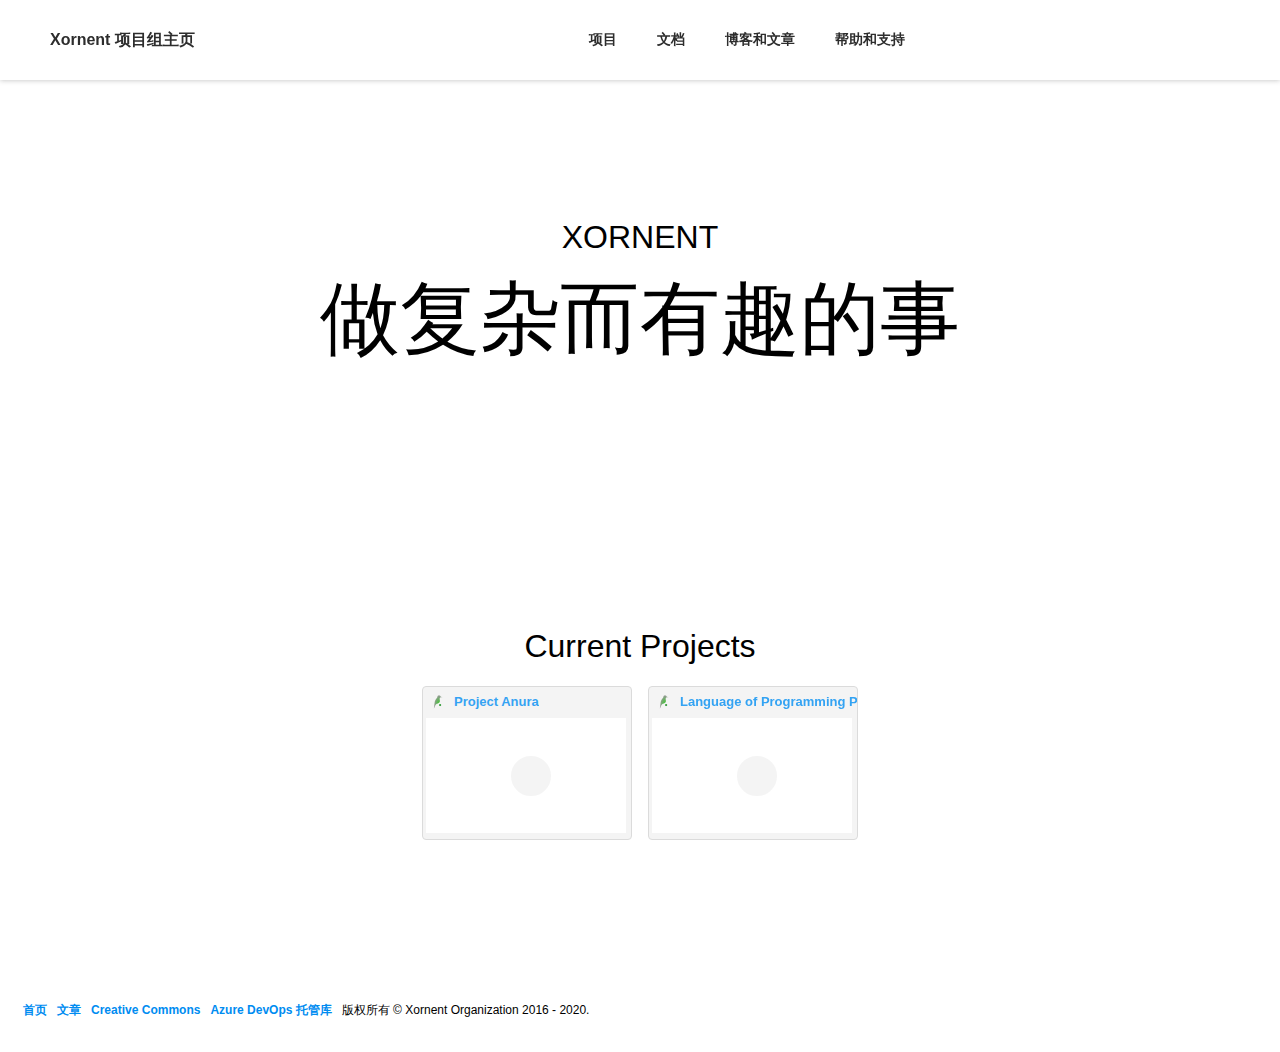
==== index.html @ 960d2652 "relative nav bar sizing" ====
﻿<html class="windows" lang="en">

<head>
  <meta charset="utf-8">
  <meta http-equiv="X-UA-Compatible" content="IE=edge,chrome=1">
  <meta http-equiv="content-language" content="zh-cn">
  <meta name="viewport" content="width=device-width, initial-scale=1, maximum-scale=1">
  <title>Xornent (Organization) | 简体中文</title>

  <link rel="stylesheet" href="css/table.css" />
  <link rel="stylesheet" href="css/content.css" />
  <link rel="stylesheet" href="css/navigator.css" />
  <link rel="stylesheet" href="css/content.css" />
  <link rel="stylesheet" href="css/tile.css" />
  <script src="js/navigation.js"></script>
</head>

<body>
  <div class="header">
    <div class="Gnav-sticky Gnav-active has-subnav">
      <header id="AdobePrimaryNav" class="Gnav-wrapper" role="banner">
        <nav class="Gnav" role="navigation">
          <a class="Gnav-logo" href="/#" data-adobe-analytics-linkname="Globalnav:Menu:Adobe">
            <svg class="Gnav-logo-image" xmlns="http://www.w3.org/2000/svg" width="20" height="17" viewBox="0 0 24 20"
              focusable="false">
              <!-- Add Logo SVG Path -->
            </svg>
            <span class="Gnav-logo-text">Xornent 项目组主页</span>
          </a>
          <div class="Gnav-menu-wrapper">
            <button class="Gnav-hamburger" aria-expanded="false" aria-haspopup="true" aria-label="导航菜单" tabindex="1"
              role="button">
              <span class="Gnav-hamburger-box">
                <span class="Gnav-hamburger-inner"></span>
              </span>
            </button>
            <div class="Gnav-menu-content">
              <aside class="SAYT" role="search">
                <form action="//www.adobe.com/cn/search.html" method="get" class="SAYT-form">
                  <input type="text" name="q" autocomplete="off" placeholder="搜索" class="SAYT-input" aria-label="搜索"
                    aria-autocomplete="list" aria-controls="SAYT-results">
                  <div class="SAYT-icons">
                    <svg xmlns="http://www.w3.org/2000/svg" viewBox="0 0 24 24" focusable="false">
                      <path
                        d="M14 2A8 8 0 0 0 7.4 14.5L2.4 19.4a1.5 1.5 0 0 0 2.1 2.1L9.5 16.6A8 8 0 1 0 14 2Zm0 14.1A6.1 6.1 0 1 1 20.1 10 6.1 6.1 0 0 1 14 16.1Z">
                      </path>
                    </svg> <a href="#" tabindex="-1" class="SAYT-close" role="button"></a>
                  </div>
                </form>
                <div class="SAYT-announcements" role="status"></div>
                <div class="SAYT-results" id="SAYT-results" data-gnav-scrollable="all" role="region">
                </div>
              </aside>
              <div class="Gnav-search-curtain"></div>
              <ul class="Gnav-menu" data-gnav-scrollable="mobile">
                <!--Project-->
                <li class="Gnav-menu-item has-submenu" id="Globalnav.Creativity_Design">
                  <a href="#" class="Gnav-menu-label" data-type="item" aria-haspopup="true" aria-expanded="false"
                    role="button" onClick="global_nav_click(this)" id="gnav.start">
                    项目
                  </a>
                  <ul class="Gnav-submenus" data-type="popup" role="group" data-gnav-scrollable="desktop" id="ul.proj">
                    <!--Row 1-->
                    <li class="Gnav-submenu-wrapper">
                      <h5 class="Gnav-submenu-headline">看看正在做什么</h5>
                      <ul class="Gnav-submenu" data-type="column">
                        <li class="Gnav-submenu-item" id="Globalnav.Creativity_Design.Creative_Cloud_for_.Everyone">
                          <a href="//xornent.github.io/#" class="Gnav-submenu-link" data-type="columnitem"
                            target="_self">
                            <span class="Gnav-submenu-title">主页</span>
                            <span class="Gnav-submenu-description">
                              Xornent 项目组主页
                            </span>
                          </a>
                        </li>

                        <li class="Gnav-submenu-item"
                          id="Globalnav.Creativity_Design.Creative_Cloud_for_.Small_medium_business">
                          <a href="./anura/index.html" class="Gnav-submenu-link" data-type="columnitem" target="_self">
                            <span class="Gnav-submenu-title">项目 Anura</span>
                            <span class="Gnav-submenu-description">尝试使用 C# 渲染执行网络应用程序</span>
                          </a>
                        </li>

                      </ul>
                    </li>

                  </ul>
                </li>

                <li class="Gnav-menu-item has-submenu" id="Globalnav.Marketing_Analytics">
                  <a href="#" class="Gnav-menu-label" data-type="item" aria-haspopup="true" aria-expanded="false"
                    role="button" onClick="global_nav_click(this)" id="gnav.doc">
                    文档
                  </a>
                  <ul class="Gnav-submenus" data-type="popup" role="group" data-gnav-scrollable="desktop" id="ul.doc">

                    <li class="Gnav-submenu-wrapper">
                      <h5 class="Gnav-submenu-headline">项目文档</h5>
                      <ul class="Gnav-submenu" data-type="column">
                        <li class="Gnav-submenu-item"
                          id="Globalnav.Creativity_Design.Creative_Cloud_for_.Small_medium_business">
                          <a href="//xornent.github.com/anura/" class="Gnav-submenu-link" data-type="columnitem"
                            target="_self">
                            <span class="Gnav-submenu-title">Anura 开发文档</span>
                            <span class="Gnav-submenu-description">介绍和规定 Anura 如何实现，拓展标准；</br> 记录存在的问题和特性</span>
                          </a>
                        </li>
                      </ul>
                    </li>

                    <li class="Gnav-submenu-wrapper">
                      <h5 class="Gnav-submenu-headline">文档：以 Web 技术分类</h5>
                      <ul class="Gnav-submenu" data-type="column">
                        <a href="//xornent.github.com/anura/" class="Gnav-submenu-link" data-type="columnitem"
                          target="_self">
                          <span class="Gnav-submenu-title">Cascade Style Sheet</span>
                          <span class="Gnav-submenu-description">实现和渲染层叠样式表</span>
                        </a>
                        <a href="//xornent.github.com/anura/" class="Gnav-submenu-link" data-type="columnitem" target="_self">
                          <span class="Gnav-submenu-title">ECMA 脚本语言</span>
                          <span class="Gnav-submenu-description">执行 ECMA Script 的细节和优化</span>
                        </a>
                        <a href="//xornent.github.com/anura/" class="Gnav-submenu-link" data-type="columnitem" target="_self">
                          <span class="Gnav-submenu-title">Anura Web 接口</span>
                          <span class="Gnav-submenu-description">支持的 Web 应用程序接口和实例</span>
                        </a>
                        <a href="//xornent.github.com/anura/" class="Gnav-submenu-link" data-type="columnitem" target="_self">
                          <span class="Gnav-submenu-title">渲染流程</span>
                          <span class="Gnav-submenu-description">Html 渲染和呈现和布局流程细节</span>
                        </a>
                        <a href="//xornent.github.com/anura/" class="Gnav-submenu-link" data-type="columnitem" target="_self">
                          <span class="Gnav-submenu-title">性能和计时</span>
                          <span class="Gnav-submenu-description">获取网页，执行网络程序的同步/异步顺序</br>以及总体流程优化</span>
                        </a>
                        <a href="//xornent.github.com/anura/" class="Gnav-submenu-link" data-type="columnitem" target="_self">
                          <span class="Gnav-submenu-title">硬件引用项目</span>
                          <span class="Gnav-submenu-description">为适配硬件设施，(包括但不限于 BlueTooth, </br> 屏幕方向，游戏手柄，触屏控制等）的支持</span>
                        </a>
                        <a href="//xornent.github.com/anura/" class="Gnav-submenu-link" data-type="columnitem" target="_self">
                          <span class="Gnav-submenu-title">命令行</span>
                          <span class="Gnav-submenu-description">标准和拓展的调试程序</span>
                        </a>
                      </ul>
                    </li>

                  </ul>
                </li>

                <li class="Gnav-menu-item has-submenu" id="Globalnav.Documents_and_E_Signatures">
                  <a href="#" class="Gnav-menu-label" data-type="item" aria-haspopup="true" aria-expanded="false"
                    role="button" onClick="global_nav_click(this)" id="gnav.page">
                    博客和文章
                  </a>
                  <ul class="Gnav-submenus" data-type="popup" role="group" data-gnav-scrollable="desktop" id="ul.blog">

                    <li class="Gnav-submenu-wrapper">
                      <h5 class="Gnav-submenu-headline">固定的文章</h5>
                      <ul class="Gnav-submenu" data-type="column">

                      </ul>
                    </li>

                    <li class="Gnav-submenu-wrapper">
                      <h5 class="Gnav-submenu-headline">其他：按时间顺序排序</h5>
                      <ul class="Gnav-submenu" data-type="column">

                      </ul>
                    </li>

                  </ul>
                </li>

                <li class="Gnav-menu-item has-submenu" id="Globalnav.Support">
                  <a href="#" class="Gnav-menu-label" data-type="item" aria-haspopup="true" aria-expanded="false"
                    role="button" onClick="global_nav_click(this)" id="gnav.tool">
                    帮助和支持
                  </a>
                  <ul class="Gnav-submenus" data-type="popup" data-gnav-scrollable="desktop" id="ul.help">

                    <li class="Gnav-submenu-wrapper">

                      <ul class="Gnav-submenu" data-type="column">
                        <li class="Gnav-submenu-item" id="Globalnav.Support.Column0.Help_Center">
                          <a href="/help/join/#" class="Gnav-submenu-link" data-type="columnitem" target="_self">
                            <span class="Gnav-submenu-title">参与项目</span>
                            <span class="Gnav-submenu-description">查看如何拉取项目分支并参与协作</span>
                          </a>
                        </li>

                        <li class="Gnav-submenu-item" id="Globalnav.Support.Column0.Community_forums">
                          <a href="/help/start/#" class="Gnav-submenu-link" data-type="columnitem" target="_self">
                            <span class="Gnav-submenu-title">开发者向导</span>
                            <span class="Gnav-submenu-description">开发基于本文中项目的指南</span>
                          </a>
                        </li>

                        <li class="Gnav-submenu-item" id="Globalnav.Support.Column0.Contact_us">
                          <a href="#" class="Gnav-submenu-cta is-visible" data-type="columnitem" target="_self"
                            data-open-jarvis-chat="">
                            <span class="Gnav-submenu-title">联系我们</span>
                          </a>
                        </li>
                      </ul>
                    </li>

                  </ul>
                </li>
              </ul>
            </div>
          </div>
        </nav>
      </header>
    </div>
  </div>

  <div onclick="gnav_clearall()">
    <!-- The Main Content -->
    <div class="main-title">
      <h1 style="font-size: 2em; padding-top:100px; padding-bottom: 10px;margin-bottom: 0px;">XORNENT</h1>
      <H1 style="font-size: 5em; padding-top: 0px; margin-top:0px; padding-bottom: 200px;">做复杂而有趣的事</H1>
    </div>
    <div id="most-visited" class="thumb-ntp">
      <h1> Current Projects </h1>
      <div id="mv-tiles" style="opacity: 0.8;">
        <a class="mv-tile" data-tid="1" href="http://xornent.github.io/anura/index.html" title="Prevision">
          <div class="mv-favicon"><img src="/images/icon/prevision.ico" title=""></div>
          <div class="mv-title" style="direction: ltr;">Project Anura</div>
          <div class="mv-thumb failed-img"></div>
        </a>
        <a class="mv-tile" data-tid="1" href="http://xornent.github.io/ppl/index.html" title="Prevision">
          <div class="mv-favicon">
            <img src="/images/icon/prevision.ico" title="">
          </div>
          <div class="mv-title" style="direction: ltr;">Language of Programming Procedure</div>
          <div class="mv-thumb failed-img"></div>
        </a>
      </div>
    </div>
  </div>

  <div onclick="gnav_clearall()">
    <div class="footer-nav">
      <p class="footer-ctner">
        <a href="https://xornent.github.com/">首页</a>&nbsp;&nbsp;
        <a href="https://xornent.github.com/">文章</a>&nbsp;&nbsp;
        <a href="https://xornent.github.com/">Creative Commons</a>&nbsp;&nbsp;
        <a href="https://xornent.github.com/">Azure DevOps 托管库</a>&nbsp;&nbsp;
        版权所有 &copy; Xornent Organization 2016 - 2020.
      </p>
    </div>
  </div>
</body>

</html>
---- css/table.css ----
table {
    border-spacing: 0;
    font-family: inherit;
    font-size: 13px;
    color: #444;
}

.def-tb-header tr, th {
    margin: 5px;
    border: darkkhaki;
}

.def-tb-header tr:hover {
    background-color: #e0e0e0;
    transition: all 0.1s ease-in-out;
    margin: 5px;
    border: darkkhaki;
}

.def-tb-header th, .custom_tb td {
    border-left: 1px solid #ccc;
    border-top: 1px solid #ccc;
    padding: 10px;
    text-align: left;
    margin: 5px;
    border: darkkhaki;
}

.def-tb-header th {
    background-color: #dce9f9;
    margin: 5px;
    border: darkkhaki;
}

.def-tb-header td:first-child, .custom_tb th:first-child {
    border-left: none;
    margin: 5px;
    border: darkkhaki;
}

.def-tb-header th:first-child {
    border-radius: 6px 0 0 0;
    margin: 5px;
    border: darkkhaki;
}

.def-tb-header th:last-child {
    border-radius: 0 6px 0 0;
    margin: 5px;
    border: darkkhaki;
}

.def-tb-header tr:last-child td:first-child {
    border-radius: 0 0 0 6px;
    margin: 5px;
    border: darkkhaki;
}

.def-tb-header tr:last-child td:last-child {
    border-radius: 0 0 6px 0;
    margin: 5px;
    border: darkkhaki;
}

.def-tb-header {
    border: 1px solid #ccc;
    border-radius: 6px;
    box-shadow: 1.5px 1.5px 5px #666;
}

/*****************************************/

.table-description-p {
    line-height: 16px;
    margin-left: 5px;
    margin-right: 5px;
    margin-top: 3px;
    margin-bottom: 3px;
    font-size: 12px;
}

.table-clmn-p {
    line-height: 20px;
    margin-left: 5px;
    margin-right: 5px;
    margin-top: 3px;
    margin-bottom: 3px;
    font-size: 15px;
    color: olivedrab;
}

.table-p {
    line-height: 17px;
    margin-left: 5px;
    margin-right: 5px;
    margin-top: 3px;
    margin-bottom: 3px;
    font-size: 13px;
}

.table-header-p {
    line-height: 20px;
    margin-left: 5px;
    margin-right: 5px;
    margin-top: 3px;
    margin-bottom: 3px;
    font-size: 15px;
    font-weight: 700;
}

.table-subt-p {
    line-height: 18px;
    margin-left: 5px;
    margin-right: 5px;
    margin-top: 3px;
    margin-bottom: 3px;
    font-size: 14px;
    font-weight: 500;
}
---- css/content.css ----
body {
    font-family: "PingFang SC", "Gotham", "Microsoft YaHei UI", "????", "Microsoft Sans Serif", sans-serif;
}

.desc-nav {
    width: 60%;
    left: 20%;
}

.horizontalSplit {
    display: flex;
    justify-content: center;
}

.hidden {
    display: hidden;
}

.header {
    width: 100%;
    height: 90px;
}

.sys-document-display {
    margin-left: 20%;
    width: 60%;
}

.example-wrong {
    color: red;
    margin-left: 40px;
    font-style: italic;
    font-weight: 800;
}

.example-right {
    color: green;
    margin-left: 40px;
    font-style: italic;
    font-weight: 800;
}

.footer-nav {
    margin-top: 15px;
    margin-bottom: 0px;
    margin-left: 0px;
    margin-right: 0px;
    padding: 15px;
    width: -webkit-fill-available;
    width: 100%;
}

.footer-ctner {
    margin-top: 10px;
    margin-left: 0px;
    margin-bottom: 10px;
    color: #000000;
    font-size: 12px;
}

#mainid h1 {
    margin-left: 20px;
    color: #339;
    border-bottom: 1px solid #a2a9b1;
    line-height: 1.3;
    margin-bottom: 0.25em;
    padding: 0;
    font-size: 1.8em;
    margin-right: 20px;
}

#mainid h2 {
    margin-right: 25px;
    font-size: 1.3em;
    font-style: normal;
    font-weight: 600;
    margin-left: 20px;
    color: #464646;
    border-bottom: 1px solid #C7C7C7;
}

#mainid h3 {
    font-size: 1.2em;
    margin-left: 20px;
    line-height: 1;
}

#mainid h4 {
    font-size: 1em;
    color: brown;
    margin-left: 20px;
    font-weight: bolder;
    line-height: 1;
}

#mainid h5 {
    color: blueviolet;
    font-size: 1em;
    margin-left: 20px;
    font-weight: bold;
    line-height: 1;
}

#mainid h6 {
    color: darkgreen;
    font-size: 1em;
    margin-left: 20px;
    font-weight: bold;
    line-height: 1;
}

.pcontent {
    font-size: 14px;
    line-height: 20px;
    font-weight: 400;
    margin-left: 18px;
    margin-right: 18px;
    margin-bottom: 12px;
}

.imagebox {
    color: #454545;
    background: #FFFFFF;
    box-shadow: 1.5px 1.5px 5px #666;
    border-radius: 3px;
}

.imagebox img {
    color: #454545;
    background: #FFFFFF;
}

.imgdesc {
    display: block;
    color: rgb(85, 85, 85);
    text-align: left;
    font-size: 12px;
    text-indent: 0px;
    font-weight: 400;
    overflow-wrap: break-word;
    word-break: break-all;
    font-style: normal;
    line-height: 15px;
    min-height: 12px;
    padding: 8px 7px;
    border-top: 1px solid rgb(224, 224, 224);
    line-height: 1.4;
    font-size: 0.4em;
}

.catalogItem {
    display: flex;
    justify-content: left;
    height: 24px;
}

.catalogMainNumber {
    font-weight: bold;
    margin-left: 15px;
    border-radius: 3px;
    font-size: 13px;
    background: #C00;
    color: #FFF;
    width: 15px;
    padding-left: 6px;
    padding-right: 6px;
    height: 18px;
    width: fit-content;
    width: -webkit-fit-content;
    width: -moz-fit-content;
}

.catalogCapiterNumber {
    font-weight: bold;
    margin-left: 30px;
    border-radius: 3px;
    font-size: 13px;
    background: #363;
    color: #FFF;
    width: 20px;
    padding-left: 6px;
    padding-right: 6px;
    height: 18px;
    width: fit-content;
    width: -webkit-fit-content;
    width: -moz-fit-content;
}

.catalogSectionNumber {
    font-weight: bold;
    margin-left: 45px;
    border-radius: 3px;
    font-size: 13px;
    background: #C60;
    color: #FFF;
    width: 26px;
    padding-left: 6px;
    padding-right: 6px;
    height: 18px;
    width: fit-content;
    width: -webkit-fit-content;
    width: -moz-fit-content;
}

.catalogMainText {
    color: #000;
    font-weight: bold;
    font-size: 13px;
    padding-left: 15px;
}

.catalogText {
    color: #333;
    font-weight: 300;
    font-size: 13px;
    padding-left: 15px;
}

.catalogItem2 {
    display: flex;
    justify-content: left;
    height: 24px;
}

.catalogMainNumber2 {
    font-weight: bold;
    margin-left: 15px;
    border-radius: 3px;
    font-size: 13px;
    background: #C00;
    color: #FFF;
    width: 15px;
    padding-left: 6px;
    padding-right: 6px;
    height: 18px;
    width: fit-content;
    width: -webkit-fit-content;
    width: -moz-fit-content;
}

.catalogCapiterNumber2 {
    font-weight: bold;
    margin-left: 30px;
    border-radius: 3px;
    font-size: 13px;
    background: #363;
    color: #FFF;
    width: 20px;
    padding-left: 6px;
    padding-right: 6px;
    width: fit-content;
    width: -webkit-fit-content;
    width: -moz-fit-content;
    height: 18px;
}

.catalogSectionNumber2 {
    font-weight: bold;
    margin-left: 45px;
    border-radius: 3px;
    font-size: 13px;
    background: #C60;
    color: #FFF;
    width: 26px;
    padding-left: 6px;
    padding-right: 6px;
    height: 18px;
    width: fit-content;
    width: -webkit-fit-content;
    width: -moz-fit-content;
}

.catalogMainText2 {
    color: #000;
    font-weight: bold;
    font-size: 13px;
    padding-left: 15px;
}

.catalogText2 {
    color: #333;
    font-weight: 300;
    font-size: 13px;
    padding-left: 15px;
}

#catalogue p {
    text-decoration: none;
    white-space: nowrap;
}

#catalogue p:hover {
    color: #09F;
    transition: color .4s;
    text-decoration: none;
    white-space: nowrap;
}

a {
    color: #008CF1;
    font-weight: bold;
    text-decoration: none;
    white-space: nowrap;
}

a:hover {
    color: #7CACFF;
    transition: color .4s;
    text-decoration: none;
    white-space: nowrap;
}

#catalogue2 p {
    text-decoration: none;
    white-space: nowrap;
}

#catalogue2 p:hover {
    color: #09F;
    transition: color .4s;
    text-decoration: none;
    white-space: nowrap;
}

.catalog {
    position: fixed;
    width: 23%;
    bottom: 20%;
    left: 5px;
    top: 90px;
    overflow-y: scroll;
    overflow-x: scroll;
}

.catalog2 {
    width: fit-content;
    width: -webkit-fit-content;
    width: -moz-fit-content;
    left: 5px;
    border-radius: 3px;
    background: #E5E5E5;
    margin-top: 15px;
    padding-bottom: 20px;
    box-shadow: 1.5px 1.5px 5px #666;
    margin-left: 15px;
    padding-right: 10px;
}

@media screen and (max-width: 1000px) {
    .catalog {
        position: fixed;
        width: 28%;
        bottom: 20%;
        left: 5px;
        top: 90px;
        overflow-y: scroll;
        overflow-x: scroll;
    }
}

@media screen and (max-width: 780px) {
    .catalog {
        display: none;
    }
}

.catalogOperation {
    position: fixed;
    width: 23%;
    bottom: 5%;
    height: 10%;
    left: 5px;
    margin-left: 15px;
}

@media screen and (max-width: 1000px) {
    .catalogOperation {
        position: fixed;
        width: 30%;
        bottom: 5%;
        height: 10%;
        left: 5px;
        margin-left: 15px;
    }
}

@media screen and (max-width: 780px) {
    .catalogOperation {
        display: none;
    }
}

.placer-left {
    width: 100px;
    padding-bottom: 25px;
}

@media screen and (max-width:780px) {
    .placer-left {
        display: none;
    }
}

table.ombox-notice {
    border: 1px solid #a2a9b1;
}

table.ombox {
    margin: 4px 10%;
    border-collapse: collapse;
    border: 1px solid #a2a9b1;
    background-color: #f8f9fa;
    box-sizing: border-box;
}

table {
    display: table;
    border-collapse: separate;
    border-spacing: 2px;
    border-color: grey;
}

table {
    font-size: 80%;
}

table.ambox-notice {
    border-left: 10px solid #36c;
}

table.ambox-warning {
    border-left: 10px solid rgb(192, 157, 0);
}

table.ambox-warningsevere {
    border-left: 10px solid rgb(207, 100, 0);
}

table.ambox-severe {
    border-left: 10px solid rgb(204, 51, 51);
}

table.ambox {
    margin: 0 20%;
    background-color: #fbfbfb;
    box-sizing: border-box;
    box-shadow: 1.5px 1.5px 5px #666;
    border-radius: 3px;
    margin-top: 15px;
}

sub, sup, span.reference {
    font-size: 80%;
}

sup.reference {
    unicode-bidi: -moz-isolate;
    unicode-bidi: -webkit-isolate;
    unicode-bidi: isolate;
    white-space: nowrap;
    font-weight: normal;
    font-style: normal;
}

sup, sub {
    line-height: 1;
}

user agent stylesheet sup {
    vertical-align: super;
    font-size: smaller;
}

button {
    border-width: 0px;
    border-radius: 300px;
    background: #0043ac;
    cursor: pointer;
    outline: none;
    color: white;
    font-size: 16px;
}

button:hover {
    background: #3069d1;
}
---- css/navigator.css ----
#AdobeFooterNav.Footernav-wrapper a, #AdobePrimaryNav.Gnav-wrapper a, #AdobeSecondaryNav.Subnav-wrapper a {
    text-decoration: none
}

[dir=rtl] #AdobeFooterNav.Footernav-wrapper, [dir=rtl] #AdobePrimaryNav.Gnav-wrapper, [dir=rtl] #AdobeSecondaryNav.Subnav-wrapper {
    direction: rtl
}

.Profile-avatar, .Profile-thumbnail {
    background-repeat: no-repeat;
    background-position: center;
    background-size: cover
}

#AdobeFooterNav.Footernav-wrapper ul, #AdobePrimaryNav.Gnav-wrapper ul, #AdobeSecondaryNav.Subnav-wrapper ul, .Profile-menu {
    list-style: none
}

#AdobeFooterNav .Footernav-menu-label:focus, #AdobePrimaryNav .Gnav-action-login:focus, #AdobePrimaryNav .Gnav-logo:focus, #AdobePrimaryNav .Gnav-menu-label:focus, #AdobePrimaryNav .Gnav-moreMenu-label:focus, #AdobePrimaryNav .Gnav-submenu-link:focus, #AdobeSecondaryNav .Subnav-logo:focus, #AdobeSecondaryNav .Subnav-submenu-link:focus, .Profile-header:focus, .Profile-menu-link:focus, .Profile-thumbnail:focus, .accessibility-focus:focus {
    outline-offset: -3px
}

#AdobePrimaryNav.Gnav-wrapper, #AdobeSecondaryNav.Subnav-wrapper, .Profile {
    box-sizing: border-box;
    -moz-osx-font-smoothing: grayscale
}

@-webkit-keyframes curtain-show {
    0% {
        opacity: 0
    }
    100% {
        opacity: 1
    }
}

@keyframes curtain-show {
    0% {
        opacity: 0
    }
    100% {
        opacity: 1
    }
}

@-webkit-keyframes toggle-gnav-visibility {
    0%, 99% {
        visibility: visible
    }
    100% {
        visibility: hidden
    }
}

@keyframes toggle-gnav-visibility {
    0%, 99% {
        visibility: visible
    }
    100% {
        visibility: hidden
    }
}

.Gnav-spacing {
    height: 60px;
    background-color: #fff
}

.Gnav-spacing.has-subnav {
    height: 40px
}

.Gnav-spacing.is-hidden {
    display: none
}

.Gnav-active {
    position: relative
}

.Gnav-sticky {
    position: fixed;
    top: 0;
    right: 0;
    left: 0;
    width: 100%;
    z-index: 10;
    transition: -webkit-transform .3s ease;
    transition: transform .3s ease;
    transition: transform .3s ease, -webkit-transform .3s ease
}

.Gnav-sticky.is-retracted {
    -webkit-transform: translateY(-60px);
    transform: translateY(-60px)
}

.Gnav-sticky.is-retracted.has-subnav {
    -webkit-transform: translateY(-40px);
    transform: translateY(-40px)
}

@media screen and (min-width:600px) {
    .Gnav-spacing {
        height: 80px
    }
    .Gnav-spacing.has-subnav {
        height: 60px
    }
    .Gnav-sticky.is-retracted {
        -webkit-transform: translateY(-80px);
        transform: translateY(-80px)
    }
    .Gnav-sticky.is-retracted.has-subnav {
        -webkit-transform: translateY(-60px);
        transform: translateY(-60px)
    }
}

#AdobePrimaryNav .Gnav-logo {
    position: absolute;
    top: 0;
    left: 50%;
    height: 100%;
    padding: 0 20px;
    display: -webkit-flex;
    display: -ms-flexbox;
    display: flex;
    -webkit-align-items: center;
    -ms-flex-align: center;
    align-items: center;
    -webkit-flex-shrink: 0;
    -ms-flex-negative: 0;
    flex-shrink: 0;
    -webkit-transform: translateX(-50%);
    transform: translateX(-50%)
}

@media screen and (min-width:600px) {
    #AdobePrimaryNav .Gnav-logo {
        position: static;
        height: auto;
        -webkit-transform: none;
        transform: none
    }
}

#AdobePrimaryNav .Gnav-logo-text {
    width: 0;
    height: 0;
    overflow: hidden;
    font-size: 16px;
    font-weight: 700;
    color: #2d2d2d
}

@media screen and (min-width:600px) {
    #AdobePrimaryNav .Gnav-logo-text {
        width: auto;
        height: auto;
        margin-left: 10px;
        display: block
    }
}

#AdobePrimaryNav .Gnav-hamburger {
    padding: 0 20px;
    border: 0;
    display: -webkit-flex;
    display: -ms-flexbox;
    display: flex;
    -webkit-align-items: center;
    -ms-flex-align: center;
    align-items: center;
    background-color: transparent;
    cursor: pointer;
    border-radius: 0;
    box-shadow: none
}

@media screen and (min-width:600px) {
    #AdobePrimaryNav .Gnav-hamburger {
        display: none;
        visibility: hidden
    }
}

#AdobePrimaryNav .Gnav-hamburger-box {
    position: relative;
    width: 20px;
    height: 20px;
    display: block;
    -webkit-perspective: 40px;
    perspective: 40px
}

#AdobePrimaryNav .Gnav-hamburger-inner {
    top: 50%;
    margin-top: -1px;
    transition: background-color 0s .1s cubic-bezier(.645, .045, .355, 1), -webkit-transform .2s cubic-bezier(.645, .045, .355, 1);
    transition: transform .2s cubic-bezier(.645, .045, .355, 1), background-color 0s .1s cubic-bezier(.645, .045, .355, 1);
    transition: transform .2s cubic-bezier(.645, .045, .355, 1), background-color 0s .1s cubic-bezier(.645, .045, .355, 1), -webkit-transform .2s cubic-bezier(.645, .045, .355, 1)
}

#AdobePrimaryNav .Gnav-hamburger-inner, #AdobePrimaryNav .Gnav-hamburger-inner:after, #AdobePrimaryNav .Gnav-hamburger-inner:before {
    position: absolute;
    width: 100%;
    height: 2px;
    display: block;
    background-color: #2d2d2d;
    border-radius: 1px
}

#AdobePrimaryNav .Gnav-hamburger-inner:after, #AdobePrimaryNav .Gnav-hamburger-inner:before {
    transition: -webkit-transform 0s .1s cubic-bezier(.645, .045, .355, 1);
    transition: transform 0s .1s cubic-bezier(.645, .045, .355, 1);
    transition: transform 0s .1s cubic-bezier(.645, .045, .355, 1), -webkit-transform 0s .1s cubic-bezier(.645, .045, .355, 1);
    content: ""
}

#AdobePrimaryNav .Gnav-hamburger-inner:before {
    top: -6px
}

#AdobePrimaryNav .Gnav-hamburger-inner:after {
    bottom: -6px
}

#AdobePrimaryNav .Gnav-menu-wrapper.is-open .Gnav-hamburger {
    background-color: #f4f4f4
}

#AdobePrimaryNav .Gnav-menu-wrapper.is-open .Gnav-hamburger-inner {
    background-color: transparent;
    -webkit-transform: rotateY(180deg);
    transform: rotateY(180deg)
}

#AdobePrimaryNav .Gnav-menu-wrapper.is-open .Gnav-hamburger-inner:before {
    -webkit-transform: translate3d(0, 6px, 0) rotate(45deg);
    transform: translate3d(0, 6px, 0) rotate(45deg)
}

#AdobePrimaryNav .Gnav-menu-wrapper.is-open .Gnav-hamburger-inner:after {
    -webkit-transform: translate3d(0, -6px, 0) rotate(-45deg);
    transform: translate3d(0, -6px, 0) rotate(-45deg)
}

#AdobePrimaryNav.Gnav-wrapper {
    position: relative;
    height: 60px;
    display: -webkit-flex;
    display: -ms-flexbox;
    display: flex;
    z-index: 2;
    background-color: #fff;
    -webkit-font-smoothing: antialiased;
    color: #2d2d2d;
    fill: #2d2d2d;
    transition: opacity 1s ease;
    opacity: 0;
    overflow: hidden
}

.Gnav-active #AdobePrimaryNav.Gnav-wrapper {
    opacity: 1;
    overflow: visible;
    box-shadow: 0px 0.5px 5px #5555;
}

#AdobePrimaryNav.Gnav-wrapper:nth-last-child(2) {
    height: 40px
}

.Gnav-sticky.is-retracted #AdobePrimaryNav.Gnav-wrapper {
    -webkit-animation: toggle-gnav-visibility .3s ease both;
    animation: toggle-gnav-visibility .3s ease both
}

#AdobePrimaryNav.Gnav-wrapper *, #AdobePrimaryNav.Gnav-wrapper :after, #AdobePrimaryNav.Gnav-wrapper :before {
    box-sizing: border-box
}

@media screen and (min-width:600px) {
    #AdobePrimaryNav.Gnav-wrapper {
        height: 80px
    }
    #AdobePrimaryNav.Gnav-wrapper.show-searchOverlay .Gnav-search-curtain {
        display: block
    }
    #AdobePrimaryNav.Gnav-wrapper.showing-searchOverlay .Gnav-search-curtain {
        -webkit-animation: curtain-show .1s ease-in;
        animation: curtain-show .1s ease-in
    }
    #AdobePrimaryNav.Gnav-wrapper.hiding-searchOverlay .Gnav-search-curtain {
        -webkit-animation: curtain-show .1s ease-out reverse;
        animation: curtain-show .1s ease-out reverse
    }
    #AdobePrimaryNav.Gnav-wrapper:nth-last-child(2) {
        height: 60px;
        color: #6b6b6b;
        fill: #6b6b6b
    }
    #AdobePrimaryNav.Gnav-wrapper:nth-last-child(2) .Gnav-search-curtain {
        top: 60px
    }
    #AdobePrimaryNav.Gnav-wrapper:nth-last-child(2) .Gnav-action-login:focus, #AdobePrimaryNav.Gnav-wrapper:nth-last-child(2) .Gnav-menu-label:focus {
        color: #2d2d2d
    }
    #AdobePrimaryNav.Gnav-wrapper:hover:nth-last-child(2) {
        color: #2d2d2d;
        fill: #2d2d2d
    }
    #AdobePrimaryNav.Gnav-wrapper:nth-last-child(2) .SAYT-results {
        min-height: 80px
    }
}

#AdobePrimaryNav .Gnav-search-curtain {
    position: fixed;
    top: 80px;
    right: 0;
    bottom: 0;
    left: 0;
    width: 100%;
    display: none;
    background-color: rgba(0, 0, 0, .5)
}

#AdobePrimaryNav .Gnav {
    width: 100%;
    max-width: 1440px;
    margin: 0 auto;
    display: -webkit-flex;
    display: -ms-flexbox;
    display: flex;
    -webkit-justify-content: space-between;
    -ms-flex-pack: justify;
    justify-content: space-between;
    -webkit-flex-shrink: 0;
    -ms-flex-negative: 0;
    flex-shrink: 0
}

@media screen and (min-width:1440px) {
    #AdobePrimaryNav .Gnav.is-large {
        max-width: none;
        -webkit-justify-content: center;
        -ms-flex-pack: center;
        justify-content: center
    }
}

#AdobePrimaryNav .Gnav-menu-wrapper {
    position: relative;
    display: -webkit-flex;
    display: -ms-flexbox;
    display: flex;
    -webkit-order: -1;
    -ms-flex-order: -1;
    order: -1;
    -webkit-flex-shrink: 0;
    -ms-flex-negative: 0;
    flex-shrink: 0
}

#AdobePrimaryNav .Gnav-menu-wrapper.is-open .Gnav-menu-content {
    display: -webkit-flex;
    display: -ms-flexbox;
    display: flex
}

@media screen and (min-width:600px) {
    #AdobePrimaryNav .Gnav {
        position: relative
    }
    #AdobePrimaryNav .Gnav-menu-wrapper {
        -webkit-flex-grow: 1;
        -ms-flex-positive: 1;
        flex-grow: 1;
        -webkit-justify-content: center;
        -ms-flex-pack: center;
        justify-content: center;
        -webkit-order: 0;
        -ms-flex-order: 0;
        order: 0
    }
}

#AdobePrimaryNav .Gnav-menu-content {
    position: absolute;
    top: 100%;
    left: 0;
    width: 100vw;
    border-top: 1px solid #f3f3f3;
    display: none;
    -webkit-flex-direction: column;
    -ms-flex-direction: column;
    flex-direction: column;
    background-color: #fff;
    box-shadow: 1px 3px 3px rgba(0, 0, 0, .2)
}

@media screen and (min-width:600px) {
    #AdobePrimaryNav .Gnav-menu-content {
        position: static;
        width: auto;
        border-top: none;
        display: -webkit-flex;
        display: -ms-flexbox;
        display: flex;
        -webkit-flex-direction: row;
        -ms-flex-direction: row;
        flex-direction: row;
        box-shadow: none
    }
}

#AdobePrimaryNav .Gnav-menu {
    padding: 0;
    margin: 0;
    max-height: 75vh;
    display: -webkit-flex;
    display: -ms-flexbox;
    display: flex;
    -webkit-flex-direction: column;
    -ms-flex-direction: column;
    flex-direction: column;
    overflow-y: auto
}

#AdobePrimaryNav .Gnav-menu.is-hidden {
    display: none;
    visibility: hidden
}

@media screen and (min-width:600px) {
    #AdobePrimaryNav .Gnav-menu {
        max-height: none;
        -webkit-flex-direction: row;
        -ms-flex-direction: row;
        flex-direction: row;
        overflow-y: visible
    }
}

#AdobePrimaryNav .Gnav-menu-item {
    position: relative;
    padding-top: 1px;
    display: -webkit-flex;
    display: -ms-flexbox;
    display: flex;
    -webkit-flex-direction: column;
    -ms-flex-direction: column;
    flex-direction: column;
    -webkit-flex-shrink: 0;
    -ms-flex-negative: 0;
    flex-shrink: 0;
    -webkit-transform: translateZ(0);
    transform: translateZ(0)
}

#AdobePrimaryNav .Gnav-menu-item:before {
    position: absolute;
    top: 0;
    right: 0;
    left: 0;
    margin: 0 5px;
    border-top: 1px solid #f3f3f3;
    content: ""
}

#AdobePrimaryNav .Gnav-menu-item.has-submenu .Gnav-menu-label {
    padding-right: 35px
}

#AdobePrimaryNav .Gnav-menu-item.has-submenu .Gnav-menu-label:after {
    display: block
}

#AdobePrimaryNav .Gnav-menu-item.is-open>.Gnav-menu-label {
    background-color: #f4f4f4;
    color: #2d2d2d
}

#AdobePrimaryNav .Gnav-menu-item.is-open>.Gnav-menu-label:after {
    -webkit-transform: rotate(-180deg);
    transform: rotate(-180deg)
}

#AdobePrimaryNav .Gnav-menu-item.is-open>.Gnav-submenus {
    max-height: none;
    visibility: visible
}

@media screen and (min-width:600px) {
    #AdobePrimaryNav .Gnav-menu-item.has-submenu .Gnav-menu-label:after, #AdobePrimaryNav .Gnav-menu-item:before {
        display: none
    }
    #AdobePrimaryNav .Gnav-menu-item {
        padding-top: 0;
        -webkit-flex-direction: row;
        -ms-flex-direction: row;
        flex-direction: row
    }
    #AdobePrimaryNav .Gnav-menu-item.has-submenu .Gnav-menu-label {
        padding-right: 20px
    }
    #AdobePrimaryNav .Gnav-menu-item.has-submenu .Gnav-menu-label:focus:after, #AdobePrimaryNav .Gnav-menu-item.has-submenu .Gnav-menu-label:hover:after {
        display: block
    }
    #AdobePrimaryNav .Gnav-menu-item.is-open>.Gnav-menu-label:after {
        -webkit-transform: none;
        transform: none
    }
    #AdobePrimaryNav .Gnav-menu-item.is-open>.Gnav-submenus {
        max-height: 75vh;
        display: -webkit-flex;
        display: -ms-flexbox;
        display: flex
    }
    #AdobePrimaryNav .Gnav-menu-item.is-active>.Gnav-menu-label {
        color: #2d2d2d
    }
}

#AdobePrimaryNav .Gnav-actions, #AdobePrimaryNav .Gnav-menu-label {
    display: -webkit-flex;
    display: -ms-flexbox;
    -webkit-align-items: center
}

#AdobePrimaryNav .Gnav-menu-label {
    position: relative;
    height: 55px;
    padding: 0 20px;
    display: flex;
    -ms-flex-align: center;
    align-items: center;
    font-size: 16px;
    font-weight: 700;
    color: inherit;
    transition: color .1s ease, background-color .1s ease;
    -webkit-transform: translateZ(0);
    transform: translateZ(0)
}

#AdobePrimaryNav .Gnav-menu-label:after {
    position: absolute;
    right: 20px;
    top: 50%;
    margin-top: -1.33px;
    border-width: 4px 4px 0;
    border-style: solid;
    border-color: #b2b2b2 transparent transparent;
    display: none;
    transition: -webkit-transform .1s ease;
    transition: transform .1s ease;
    transition: transform .1s ease, -webkit-transform .1s ease;
    -webkit-transform-origin: 50% 33%;
    transform-origin: 50% 33%;
    content: ""
}

#AdobePrimaryNav .Gnav-submenus {
    max-height: 0;
    padding: 0;
    visibility: hidden;
    overflow: hidden
}

@media screen and (min-width:600px) {
    #AdobePrimaryNav .Gnav-menu-label {
        height: auto;
        font-size: 14px
    }
    #AdobePrimaryNav .Gnav-menu-label:focus, #AdobePrimaryNav .Gnav-menu-label:hover {
        background-color: #f4f4f4
    }
    #AdobePrimaryNav .Gnav-menu-label:after {
        bottom: 9px;
        left: 50%;
        right: auto;
        top: auto;
        margin-left: -3px;
        margin-top: auto;
        border-width: 3px 3px 0;
        display: none
    }
    #AdobePrimaryNav .Gnav-submenus {
        position: absolute;
        top: 100%;
        left: 0;
        border-top: 1px solid #f3f3f3;
        display: none;
        transition: none;
        overflow-y: auto;
        background-color: #fff;
        box-shadow: 1px 3px 3px rgba(0, 0, 0, .2)
    }
}

#AdobePrimaryNav .Gnav-submenu-wrapper {
    position: relative;
    padding: 15px 0
}

#AdobePrimaryNav .Gnav-submenu-wrapper+.Gnav-submenu-wrapper:before {
    position: absolute;
    top: 0;
    right: 0;
    left: 0;
    margin: 0 5px;
    border-top: 1px solid #f3f3f3;
    content: ""
}

@media screen and (min-width:600px) {
    #AdobePrimaryNav .Gnav-submenu-wrapper {
        min-width: 240px;
        padding: 25px 0;
        -webkit-flex-shrink: 0;
        -ms-flex-negative: 0;
        flex-shrink: 0;
        white-space: nowrap
    }
    #AdobePrimaryNav .Gnav-submenu-wrapper+.Gnav-submenu-wrapper {
        border-left: 1px solid #f3f3f3
    }
    #AdobePrimaryNav .Gnav-submenu-wrapper+.Gnav-submenu-wrapper:before {
        display: none
    }
}

@media all and (-ms-high-contrast:none), (-ms-high-contrast:active) {
    #AdobePrimaryNav .Gnav-submenu-wrapper {
        -webkit-flex-basis: 50%;
        -ms-flex-preferred-size: 50%;
        flex-basis: 50%;
        white-space: normal
    }
}

#AdobePrimaryNav .Gnav-submenu-headline {
    margin: 0 0 15px;
    padding: 10px 35px 0;
    display: none;
    overflow: hidden;
    font-size: 16px;
    font-weight: 300;
    line-height: 1.3;
    color: #767676
}

#AdobePrimaryNav .Gnav-submenu {
    padding: 0
}

#AdobePrimaryNav .Gnav-submenu-link {
    padding: 10px 35px;
    display: block;
    font-size: 15px;
    color: #2d2d2d
}

@media screen and (min-width:600px) {
    #AdobePrimaryNav .Gnav-submenu-headline {
        display: block
    }
    #AdobePrimaryNav .Gnav-submenu-link {
        font-size: 14px;
        color: #2d2d2d;
        transition: color .1s ease, background-color .1s ease
    }
    #AdobePrimaryNav .Gnav-submenu-link:focus, #AdobePrimaryNav .Gnav-submenu-link:hover {
        color: #2b9af3;
        background-color: #f4f4f4
    }
}

#AdobePrimaryNav .Gnav-submenu-cta {
    margin: 10px 35px;
    display: inline-block;
    padding: 0 12px;
    font-size: 14px;
    line-height: 32px;
    font-weight: 700;
    background-color: #1473e6;
    color: #fff;
    border-radius: 16px;
    transition: background-color .1s ease, box-shadow .1s ease
}

#AdobePrimaryNav .Gnav-submenu-cta:focus, #AdobePrimaryNav .Gnav-submenu-cta:hover {
    background-color: #005abe
}

#AdobePrimaryNav .Gnav-submenu-cta:focus {
    box-shadow: 0 0 0 1px #005abe
}

#AdobePrimaryNav .Gnav-submenu-cta[data-open-jarvis-chat] {
    display: none;
    visibility: hidden
}

#AdobePrimaryNav .Gnav-submenu-cta[data-open-jarvis-chat].is-visible {
    display: inline-block;
    visibility: visible
}

#AdobePrimaryNav .Gnav-submenu-title {
    display: block;
    overflow: hidden
}

#AdobePrimaryNav .Gnav-submenu-description {
    display: none;
    overflow: hidden;
    color: #656565;
    font-size: 13px;
    font-weight: 300
}

@media screen and (min-width:600px) {
    #AdobePrimaryNav .Gnav-submenu-description {
        display: block
    }
}

#AdobePrimaryNav .Gnav-moreMenu {
    max-height: 75vh;
    min-width: 240px;
    padding: 15px 0 0
}

#AdobePrimaryNav .Gnav-moreMenu-item.has-submenu .Gnav-moreMenu-label:after {
    display: block
}

#AdobePrimaryNav .Gnav-moreMenu-item.is-open .Gnav-moreMenu-label {
    border-bottom-color: #f3f3f3
}

#AdobePrimaryNav .Gnav-moreMenu-item.is-open .Gnav-moreMenu-label:after {
    -webkit-transform: rotate(-180deg);
    transform: rotate(-180deg)
}

#AdobePrimaryNav .Gnav-moreMenu-item.is-open>.Gnav-submenus {
    max-height: none;
    visibility: visible
}

#AdobePrimaryNav .Gnav-moreMenu-item+.Gnav-moreMenu-item {
    border-top: 1px solid #f3f3f3
}

#AdobePrimaryNav .Gnav-moreMenu-item .Gnav-submenus {
    position: static;
    border: 0;
    display: block;
    transition: none;
    box-shadow: none
}

#AdobePrimaryNav .Gnav-moreMenu-item .Gnav-submenu-wrapper {
    padding: 15px 0
}

#AdobePrimaryNav .Gnav-moreMenu-item .Gnav-submenu-wrapper+.Gnav-submenu-wrapper {
    border-left: none;
    border-top: 1px solid #f3f3f3
}

#AdobePrimaryNav .Gnav-moreMenu-item .Gnav-submenu-headline {
    display: none
}

#AdobePrimaryNav .Gnav-moreMenu-label {
    position: relative;
    display: block;
    padding: 20px 35px;
    border-bottom: 1px solid transparent;
    font-size: 14px;
    color: #2d2d2d;
    transition: color .1s ease, background-color .1s ease;
    -webkit-transform: translateZ(0);
    transform: translateZ(0)
}

#AdobePrimaryNav .Gnav-moreMenu-label:after {
    position: absolute;
    right: 20px;
    top: 50%;
    margin-top: -1.33px;
    border-width: 4px 4px 0;
    border-style: solid;
    border-color: #b2b2b2 transparent transparent;
    display: none;
    transition: border-top-color .1s ease;
    -webkit-transform-origin: 50% 33%;
    transform-origin: 50% 33%;
    content: ""
}

#AdobePrimaryNav .Gnav-moreMenu-label:focus, #AdobePrimaryNav .Gnav-moreMenu-label:hover {
    color: #2b9af3;
    background-color: #f4f4f4
}

#AdobePrimaryNav .Gnav-moreMenu-label:focus:after, #AdobePrimaryNav .Gnav-moreMenu-label:hover:after {
    border-top-color: #2b9af3
}

@media screen and (min-width:600px) {
    #AdobePrimaryNav .Gnav-menu-item.is-moreMenu {
        display: -webkit-flex;
        display: -ms-flexbox;
        display: flex
    }
}

#AdobePrimaryNav .Gnav-actions {
    margin: 0 20px;
    display: flex;
    -ms-flex-align: center;
    align-items: center;
    -webkit-flex-shrink: 0;
    -ms-flex-negative: 0;
    flex-shrink: 0
}

#AdobePrimaryNav .Gnav-action-login {
    height: 100%;
    display: -webkit-flex;
    display: -ms-flexbox;
    display: flex;
    -webkit-align-items: center;
    -ms-flex-align: center;
    align-items: center;
    font-size: 14px;
    font-weight: 700;
    color: inherit
}

#AdobePrimaryNav .Gnav-prompt {
    display: none
}

@media screen and (min-width:600px) {
    #AdobePrimaryNav .Gnav-action-login {
        white-space: nowrap;
        transition: color .1s ease
    }
    #AdobePrimaryNav .Gnav-action-login:hover {
        color: #2b9af3
    }
    #AdobePrimaryNav .Gnav-action-login:not(:first-child), #AdobePrimaryNav .Gnav-actions .Gnav-profile:not(:first-child) {
        margin-left: 12px
    }
    #AdobePrimaryNav .Gnav-prompt {
        display: -webkit-flex;
        display: -ms-flexbox;
        display: flex;
        -webkit-flex-direction: column;
        -ms-flex-direction: column;
        flex-direction: column;
        position: absolute;
        top: 100%;
        right: 20px;
        left: auto;
        border: 1px solid #E1E1E1;
        background-color: #fff;
        padding: 15px;
        width: auto;
        min-width: 170px;
        max-width: 250px;
        text-align: center;
        font-size: 14px;
        -webkit-animation: prompt-expanded .4s ease-in;
        animation: prompt-expanded .4s ease-in
    }
    #AdobePrimaryNav .Gnav-prompt.is-hidden, .Gnav-sticky.is-retracted #AdobePrimaryNav .Gnav-prompt {
        display: none
    }
    #AdobePrimaryNav .Gnav-prompt.is-reversed {
        -webkit-flex-direction: column-reverse;
        -ms-flex-direction: column-reverse;
        flex-direction: column-reverse
    }
    [dir=rtl] #AdobePrimaryNav .Gnav-prompt {
        left: 0;
        right: auto
    }
}

#AdobePrimaryNav .Gnav-prompt-message {
    margin: 7px auto;
    color: #2D2D2D;
    font-size: inherit;
    line-height: 1.3
}

#AdobePrimaryNav .Gnav-prompt-login {
    margin: 7px auto
}

@-webkit-keyframes prompt-expanded {
    0% {
        opacity: 0
    }
    100% {
        opacity: 1
    }
}

@keyframes prompt-expanded {
    0% {
        opacity: 0
    }
    100% {
        opacity: 1
    }
}

[dir=rtl] #AdobePrimaryNav .Gnav-menu-content {
    left: auto;
    right: 0
}

[dir=rtl] #AdobePrimaryNav .Gnav-menu-item.is-open>.Gnav-menu-label:after {
    -webkit-transform: rotate(180deg);
    transform: rotate(180deg)
}

[dir=rtl] #AdobePrimaryNav .Gnav-menu-item.has-submenu .Gnav-menu-label {
    padding-right: 20px;
    padding-left: 35px
}

[dir=rtl] #AdobePrimaryNav .Gnav-menu-label:after {
    right: auto;
    left: 20px
}

@media screen and (min-width:600px) {
    [dir=rtl] #AdobePrimaryNav .Gnav-logo-text {
        margin-left: 0;
        margin-right: 10px
    }
    [dir=rtl] #AdobePrimaryNav .Gnav-menu-item.has-submenu .Gnav-menu-label {
        padding-left: 20px
    }
    [dir=rtl] #AdobePrimaryNav .Gnav-menu-item.has-submenu .Gnav-menu-label:after {
        left: 50%
    }
    [dir=rtl] #AdobePrimaryNav .Gnav-submenus {
        left: auto;
        right: 0
    }
    [dir=rtl] #AdobePrimaryNav .Gnav-submenu-wrapper+.Gnav-submenu-wrapper {
        border-left: none;
        border-right: 1px solid #f3f3f3
    }
    [dir=rtl] #AdobePrimaryNav .Gnav-moreMenu-item.is-open .Gnav-moreMenu-label:after {
        -webkit-transform: rotate(180deg);
        transform: rotate(180deg)
    }
    [dir=rtl] #AdobePrimaryNav .Gnav-moreMenu-label:after {
        right: auto;
        left: 20px
    }
    [dir=rtl] #AdobePrimaryNav .Gnav-action-login, [dir=rtl] #AdobePrimaryNav .Gnav-actions .Gnav-profile {
        margin-left: 0;
        margin-right: 12px
    }
}

#AdobeSecondaryNav.Subnav-wrapper {
    position: absolute;
    top: 100%;
    right: 0;
    left: 0;
    min-height: 60px;
    display: -webkit-flex;
    display: -ms-flexbox;
    display: flex;
    -webkit-justify-content: center;
    -ms-flex-pack: center;
    justify-content: center;
    font-family: adobe-clean, sans-serif;
    -webkit-font-smoothing: antialiased;
    transition: height .3s ease, opacity 1s ease;
    z-index: 1;
    opacity: 0;
    -webkit-transform: translateZ(0);
    transform: translateZ(0);
    overflow: hidden
}

#AdobeSecondaryNav.Subnav-wrapper:before {
    position: absolute;
    top: 0;
    right: 0;
    bottom: 0;
    left: 0;
    width: 100%;
    height: 100%;
    background-color: #f8f8f8;
    content: "";
    transition: opacity .3s ease
}

.Gnav-active #AdobeSecondaryNav.Subnav-wrapper {
    opacity: 1;
    overflow: visible
}

.Gnav-sticky #AdobeSecondaryNav.Subnav-wrapper {
    position: relative;
    top: auto;
    right: auto;
    left: auto
}

#AdobeSecondaryNav.Subnav-wrapper *, #AdobeSecondaryNav.Subnav-wrapper :after, #AdobeSecondaryNav.Subnav-wrapper :before {
    box-sizing: border-box
}

@media screen and (min-width:600px) {
    #AdobeSecondaryNav.Subnav-wrapper {
        height: 80px;
        min-height: auto
    }
    .Gnav-sticky.is-retracted #AdobeSecondaryNav.Subnav-wrapper {
        height: 60px
    }
}

#AdobeSecondaryNav .Subnav {
    position: relative;
    width: 100%;
    min-height: inherit;
    display: -webkit-flex;
    display: -ms-flexbox;
    display: flex;
    -webkit-justify-content: center;
    -ms-flex-pack: center;
    justify-content: center;
    -webkit-flex-shrink: 0;
    -ms-flex-negative: 0;
    flex-shrink: 0
}

#AdobeSecondaryNav .Subnav.is-open .Subnav-logo:after {
    -webkit-transform: rotate(-450deg);
    transform: rotate(-450deg)
}

#AdobeSecondaryNav .Subnav.is-open .Subnav-menu-wrapper {
    display: -webkit-flex;
    display: -ms-flexbox;
    display: flex;
    visibility: visible
}

@media screen and (min-width:600px) {
    #AdobeSecondaryNav.Subnav-wrapper:not(.has-mobileLayout) .Subnav {
        width: auto
    }
    #AdobeSecondaryNav.Subnav-wrapper:not(.has-mobileLayout) .Subnav-trigger {
        display: none
    }
}

#AdobeSecondaryNav .Subnav-trigger {
    position: absolute;
    top: 0;
    right: 0;
    bottom: 0;
    left: 0;
    width: 100%;
    height: 100%;
    padding: 0;
    margin: 0;
    border: 0;
    cursor: pointer;
    z-index: 1;
    background-color: transparent;
    border-radius: 0;
    box-shadow: none
}

#AdobeSecondaryNav .Subnav-trigger:active, #AdobeSecondaryNav .Subnav-trigger:focus, #AdobeSecondaryNav .Subnav-trigger:hover {
    background-color: transparent
}

#AdobeSecondaryNav .Subnav-logo {
    max-width: 100%;
    display: -webkit-flex;
    display: -ms-flexbox;
    display: flex;
    padding: 0 25px;
    -webkit-align-items: center;
    -ms-flex-align: center;
    align-items: center;
    -webkit-flex-shrink: 0;
    -ms-flex-negative: 0;
    flex-shrink: 0;
    transition: background-color .1s ease
}

#AdobeSecondaryNav .Subnav-logo:after {
    margin: -4px 0 0 10px;
    display: none;
    color: #2d2d2d;
    font: 300 30px/1 adobe-clean, sans-serif;
    -webkit-transform-origin: 50% 60%;
    transform-origin: 50% 60%;
    -webkit-transform: rotate(-270deg);
    transform: rotate(-270deg);
    transition: -webkit-transform .1s ease;
    transition: transform .1s ease;
    transition: transform .1s ease, -webkit-transform .1s ease;
    content: "\203a"
}

#AdobeSecondaryNav .Subnav-logo:nth-last-child(2):after {
    display: block
}

@media screen and (min-width:600px) {
    #AdobeSecondaryNav.Subnav-wrapper:not(.has-mobileLayout) a.Subnav-logo:focus, #AdobeSecondaryNav.Subnav-wrapper:not(.has-mobileLayout) a.Subnav-logo:hover {
        background-color: rgba(0, 0, 0, .1)
    }
    #AdobeSecondaryNav.Subnav-wrapper:not(.has-mobileLayout) .Subnav-logo {
        padding: 0 25px 0 20px
    }
    #AdobeSecondaryNav.Subnav-wrapper:not(.has-mobileLayout) .Subnav-logo:nth-last-child(2):after {
        display: none
    }
}

#AdobeSecondaryNav .Subnav-logo-image, #AdobeSecondaryNav .Subnav-logo-image:after, #AdobeSecondaryNav .Subnav-logo-image:before {
    height: 25px;
    font-size: 25px;
    line-height: 1;
    -webkit-flex-shrink: 0;
    -ms-flex-negative: 0;
    flex-shrink: 0
}

@media all and (-ms-high-contrast:none), (-ms-high-contrast:active) {
    #AdobeSecondaryNav .Subnav-logo-image, #AdobeSecondaryNav .Subnav-logo-image:after, #AdobeSecondaryNav .Subnav-logo-image:before {
        -webkit-flex-basis: 25px;
        -ms-flex-preferred-size: 25px;
        flex-basis: 25px
    }
}

#AdobeSecondaryNav .Subnav-logo-text {
    padding: 10px 0;
    font-size: 15px;
    font-weight: 900;
    line-height: 1;
    color: #2d2d2d;
    text-transform: uppercase
}

#AdobeSecondaryNav .Subnav-logo-text:nth-child(2) {
    margin-left: 15px
}

#AdobeSecondaryNav .Subnav-menu-wrapper {
    position: absolute;
    top: 100%;
    left: 0;
    right: 0;
    display: none;
    visibility: hidden;
    -webkit-flex-direction: column;
    -ms-flex-direction: column;
    flex-direction: column;
    -webkit-flex-shrink: 0;
    -ms-flex-negative: 0;
    flex-shrink: 0;
    background-color: #fff;
    box-shadow: 1px 3px 3px rgba(0, 0, 0, .2)
}

#AdobeSecondaryNav .Subnav-menu {
    width: 100%;
    max-height: 50vh;
    padding: 10px 0 0;
    margin: 0;
    overflow-y: auto
}

@media screen and (min-width:600px) {
    #AdobeSecondaryNav .Subnav-logo-text {
        font-size: 13px
    }
    #AdobeSecondaryNav.Subnav-wrapper:not(.has-mobileLayout) .Subnav-menu-wrapper {
        position: static;
        display: -webkit-flex;
        display: -ms-flexbox;
        display: flex;
        visibility: visible;
        -webkit-flex-direction: row;
        -ms-flex-direction: row;
        flex-direction: row;
        background-color: transparent;
        box-shadow: none
    }
    #AdobeSecondaryNav.Subnav-wrapper:not(.has-mobileLayout) .Subnav-menu {
        width: auto;
        max-height: none;
        padding: 0;
        display: -webkit-flex;
        display: -ms-flexbox;
        display: flex;
        overflow-y: visible
    }
}

#AdobeSecondaryNav .Subnav-menu-item {
    position: relative;
    padding-bottom: 1px;
    display: -webkit-flex;
    display: -ms-flexbox;
    display: flex;
    -webkit-flex-direction: column;
    -ms-flex-direction: column;
    flex-direction: column;
    -webkit-flex-shrink: 0;
    -ms-flex-negative: 0;
    flex-shrink: 0
}

#AdobeSecondaryNav .Subnav-menu-item:before {
    position: absolute;
    bottom: 0;
    right: 0;
    left: 0;
    margin: 0 40px;
    border-top: 1px solid #f3f3f3;
    content: ""
}

#AdobeSecondaryNav .Subnav-menu-item.has-submenu .Subnav-menu-label {
    padding-right: 65px
}

#AdobeSecondaryNav .Subnav-menu-item.has-submenu .Subnav-menu-label:after {
    display: block
}

#AdobeSecondaryNav .Subnav-menu-item.is-open>.Subnav-menu-label {
    background-color: #f4f4f4
}

#AdobeSecondaryNav .Subnav-menu-item.is-open>.Subnav-menu-label:after {
    -webkit-transform: rotate(-180deg);
    transform: rotate(-180deg)
}

#AdobeSecondaryNav .Subnav-menu-item.is-open>.Subnav-submenus {
    max-height: none;
    visibility: visible
}

@media screen and (min-width:600px) {
    #AdobeSecondaryNav.Subnav-wrapper:not(.has-mobileLayout) .Subnav-menu-item.has-submenu .Subnav-menu-label:after, #AdobeSecondaryNav.Subnav-wrapper:not(.has-mobileLayout) .Subnav-menu-item:before {
        display: none
    }
    #AdobeSecondaryNav.Subnav-wrapper:not(.has-mobileLayout) .Subnav-menu-item {
        -webkit-flex-direction: row;
        -ms-flex-direction: row;
        flex-direction: row;
        padding-bottom: 0
    }
    #AdobeSecondaryNav.Subnav-wrapper:not(.has-mobileLayout) .Subnav-menu-item.has-submenu .Subnav-menu-label {
        padding-right: 18px
    }
    #AdobeSecondaryNav.Subnav-wrapper:not(.has-mobileLayout) .Subnav-menu-item.has-submenu .Subnav-menu-label:focus:after, #AdobeSecondaryNav.Subnav-wrapper:not(.has-mobileLayout) .Subnav-menu-item.has-submenu .Subnav-menu-label:hover:after, #AdobeSecondaryNav.Subnav-wrapper:not(.has-mobileLayout) .Subnav-menu-item.is-open>.Subnav-menu-label:before {
        display: block
    }
    #AdobeSecondaryNav.Subnav-wrapper:not(.has-mobileLayout) .Subnav-menu-item.is-open>.Subnav-menu-label {
        background-color: rgba(0, 0, 0, .1)
    }
    #AdobeSecondaryNav.Subnav-wrapper:not(.has-mobileLayout) .Subnav-menu-item.is-open>.Subnav-menu-label:focus:after, #AdobeSecondaryNav.Subnav-wrapper:not(.has-mobileLayout) .Subnav-menu-item.is-open>.Subnav-menu-label:hover:after {
        display: none
    }
    #AdobeSecondaryNav.Subnav-wrapper:not(.has-mobileLayout) .Subnav-menu-item.is-open>.Subnav-submenus {
        max-height: 50vh;
        display: -webkit-flex;
        display: -ms-flexbox;
        display: flex
    }
    #AdobeSecondaryNav.Subnav-wrapper:not(.has-mobileLayout) .Subnav-menu-item.is-hiddenOnDesktopLayout {
        display: none;
        visibility: hidden
    }
}

#AdobeSecondaryNav .Subnav-menu-label {
    position: relative;
    height: 55px;
    padding: 0 50px;
    display: -webkit-flex;
    display: -ms-flexbox;
    display: flex;
    -webkit-align-items: center;
    -ms-flex-align: center;
    align-items: center;
    font-size: 16px;
    font-weight: 700;
    color: #2d2d2d;
    transition: background-color .1s ease;
    -webkit-transform: translateZ(0);
    transform: translateZ(0)
}

#AdobeSecondaryNav .Subnav-menu-label:focus {
    outline-offset: -3px
}

#AdobeSecondaryNav .Subnav-menu-label.is-active:not([aria-haspopup]) {
    cursor: default;
    pointer-events: none
}

#AdobeSecondaryNav .Subnav-menu-label:after {
    position: absolute;
    right: 50px;
    top: 50%;
    margin-top: -1.33px;
    border-width: 4px 4px 0;
    border-style: solid;
    border-color: #b2b2b2 transparent transparent;
    display: none;
    transition: -webkit-transform .1s ease;
    transition: transform .1s ease;
    transition: transform .1s ease, -webkit-transform .1s ease;
    -webkit-transform-origin: 50% 33%;
    transform-origin: 50% 33%;
    content: ""
}

#AdobeSecondaryNav .Subnav-submenus {
    max-height: 0;
    visibility: hidden;
    overflow: hidden
}

@media screen and (min-width:600px) {
    #AdobeSecondaryNav.Subnav-wrapper:not(.has-mobileLayout) .Subnav-menu-label {
        height: auto;
        padding: 0 18px;
        font-size: 14px
    }
    #AdobeSecondaryNav.Subnav-wrapper:not(.has-mobileLayout) .Subnav-menu-label.is-active, #AdobeSecondaryNav.Subnav-wrapper:not(.has-mobileLayout) .Subnav-menu-label:focus, #AdobeSecondaryNav.Subnav-wrapper:not(.has-mobileLayout) .Subnav-menu-label:hover {
        background-color: rgba(0, 0, 0, .1)
    }
    #AdobeSecondaryNav.Subnav-wrapper:not(.has-mobileLayout) .Subnav-menu-label:before {
        position: absolute;
        left: 50%;
        bottom: -4px;
        margin-left: -10px;
        border-style: solid;
        border-width: 0 10px 10px;
        border-color: transparent transparent #fff;
        display: none;
        content: "";
        pointer-events: none
    }
    #AdobeSecondaryNav.Subnav-wrapper:not(.has-mobileLayout) .Subnav-menu-label:after {
        bottom: 9px;
        left: 50%;
        right: auto;
        top: auto;
        margin-left: -3px;
        margin-top: auto;
        border-width: 3px 3px 0;
        display: none
    }
    #AdobeSecondaryNav.Subnav-wrapper:not(.has-mobileLayout) .Subnav-submenus {
        position: absolute;
        top: calc(100% + 4px);
        left: 0;
        display: none;
        transition: none;
        background-color: #fff;
        overflow-y: auto;
        box-shadow: 1px 3px 3px rgba(0, 0, 0, .2)
    }
}

#AdobeSecondaryNav .Subnav-submenu-wrapper {
    position: relative;
    padding: 15px 0
}

@media all and (-ms-high-contrast:none), (-ms-high-contrast:active) {
    #AdobeSecondaryNav .Subnav-submenu-wrapper {
        -webkit-flex-basis: 50%;
        -ms-flex-preferred-size: 50%;
        flex-basis: 50%;
        white-space: normal
    }
}

#AdobeSecondaryNav .Subnav-submenu-wrapper+.Subnav-submenu-wrapper:before {
    position: absolute;
    top: 0;
    right: 0;
    left: 0;
    margin: 0 40px;
    border-top: 1px solid #f3f3f3;
    content: ""
}

@media screen and (min-width:600px) {
    #AdobeSecondaryNav.Subnav-wrapper:not(.has-mobileLayout) .Subnav-submenu-wrapper {
        min-width: 240px;
        padding: 25px 0;
        -webkit-flex-shrink: 0;
        -ms-flex-negative: 0;
        flex-shrink: 0;
        white-space: nowrap
    }
    #AdobeSecondaryNav.Subnav-wrapper:not(.has-mobileLayout) .Subnav-submenu-wrapper+.Subnav-submenu-wrapper {
        border-left: 1px solid #f3f3f3
    }
    #AdobeSecondaryNav.Subnav-wrapper:not(.has-mobileLayout) .Subnav-submenu-wrapper+.Subnav-submenu-wrapper:before {
        display: none
    }
}

#AdobeSecondaryNav .Subnav-submenu-headline {
    margin: 0 0 15px;
    padding: 10px 35px 0;
    display: none;
    overflow: hidden;
    font-size: 16px;
    font-weight: 300;
    color: #767676
}

#AdobeSecondaryNav .Subnav-submenu {
    padding: 0
}

#AdobeSecondaryNav .Subnav-submenu-link {
    padding: 10px 65px;
    display: block;
    font-size: 15px;
    color: #2d2d2d
}

@media screen and (min-width:600px) {
    #AdobeSecondaryNav.Subnav-wrapper:not(.has-mobileLayout) .Subnav-submenu-headline {
        display: block
    }
    #AdobeSecondaryNav.Subnav-wrapper:not(.has-mobileLayout) .Subnav-submenu-link {
        padding: 10px 35px;
        font-size: 14px;
        color: #2d2d2d;
        transition: color .1s ease, background-color .1s ease
    }
    #AdobeSecondaryNav.Subnav-wrapper:not(.has-mobileLayout) .Subnav-submenu-link:focus, #AdobeSecondaryNav.Subnav-wrapper:not(.has-mobileLayout) .Subnav-submenu-link:hover {
        color: #2b9af3;
        background-color: #f4f4f4
    }
}

#AdobeSecondaryNav .Subnav-submenu-title {
    display: block;
    overflow: hidden
}

#AdobeSecondaryNav .Subnav-submenu-description {
    display: none;
    overflow: hidden;
    color: #656565;
    font-size: 13px;
    font-weight: 300
}

@media screen and (min-width:600px) {
    #AdobeSecondaryNav.Subnav-wrapper:not(.has-mobileLayout) .Subnav-submenu-description {
        display: block
    }
}

#AdobeSecondaryNav .Subnav-menu-buttons {
    padding: 20px 50px;
    display: -webkit-flex;
    display: -ms-flexbox;
    display: flex;
    -webkit-justify-content: center;
    -ms-flex-pack: center;
    justify-content: center
}

@media screen and (min-width:600px) {
    #AdobeSecondaryNav.Subnav-wrapper:not(.has-mobileLayout) .Subnav-menu-buttons {
        padding: 0 20px 0 25px;
        -webkit-align-items: center;
        -ms-flex-align: center;
        align-items: center
    }
    #AdobeSecondaryNav.Subnav-wrapper.is-dark:not(.has-mobileLayout) .Subnav-menu-label {
        color: #fff
    }
}

#AdobeSecondaryNav .Subnav-menu-button {
    padding: 0 12px;
    font-size: 14px;
    line-height: 32px;
    font-weight: 700;
    background-color: #1473e6;
    color: #fff;
    border-radius: 16px;
    transition: background-color .1s ease, box-shadow .1s ease
}

#AdobeSecondaryNav .Subnav-menu-button:focus, #AdobeSecondaryNav .Subnav-menu-button:hover {
    background-color: #005abe
}

#AdobeSecondaryNav .Subnav-menu-button:focus {
    box-shadow: 0 0 0 1px #005abe
}

#AdobeSecondaryNav .Subnav-menu-button+.Subnav-menu-button {
    margin-left: 15px
}

#AdobeSecondaryNav.Subnav-wrapper.is-dark:before {
    background-color: rgba(0, 0, 0, .7)
}

#AdobeSecondaryNav.Subnav-wrapper.is-dark .Subnav-logo-text, #AdobeSecondaryNav.Subnav-wrapper.is-dark .Subnav-logo:after {
    color: #fff
}

.Gnav-sticky.is-scrolled #AdobeSecondaryNav.Subnav-wrapper.has-gradient:before {
    opacity: 1
}

[dir=rtl] #AdobeSecondaryNav .Subnav.is-open .Subnav-logo:after {
    -webkit-transform: rotate(90deg);
    transform: rotate(90deg)
}

[dir=rtl] #AdobeSecondaryNav .Subnav-logo:after {
    margin: -4px 10px 0 0;
    -webkit-transform: rotate(-90deg);
    transform: rotate(-90deg)
}

@media screen and (min-width:600px) {
    #AdobeSecondaryNav.Subnav-wrapper.is-dark .Subnav-menu-item.is-open .Subnav-menu-label, #AdobeSecondaryNav.Subnav-wrapper.is-dark .Subnav-menu-label.is-active, #AdobeSecondaryNav.Subnav-wrapper.is-dark .Subnav-menu-label:focus, #AdobeSecondaryNav.Subnav-wrapper.is-dark .Subnav-menu-label:hover, #AdobeSecondaryNav.Subnav-wrapper.is-dark a.Subnav-logo.is-active, #AdobeSecondaryNav.Subnav-wrapper.is-dark a.Subnav-logo:focus, #AdobeSecondaryNav.Subnav-wrapper.is-dark a.Subnav-logo:hover {
        background-color: rgba(255, 255, 255, .1)
    }
    [dir=rtl] #AdobeSecondaryNav.Subnav-wrapper:not(.has-mobileLayout) .Subnav-logo {
        padding: 0 20px 0 25px
    }
}

[dir=rtl] #AdobeSecondaryNav .Subnav-logo-text:nth-child(2) {
    margin-left: 0;
    margin-right: 15px
}

[dir=rtl] #AdobeSecondaryNav .Subnav-menu-item.is-open>.Subnav-menu-label:after {
    -webkit-transform: rotate(180deg);
    transform: rotate(180deg)
}

[dir=rtl] #AdobeSecondaryNav .Subnav-menu-item.has-submenu .Subnav-menu-label {
    padding-right: 50px;
    padding-left: 65px
}

@media screen and (min-width:600px) {
    [dir=rtl] #AdobeSecondaryNav.Subnav-wrapper:not(.has-mobileLayout) .Subnav-menu-item.has-submenu .Subnav-menu-label {
        padding: 0 18px
    }
    [dir=rtl] #AdobeSecondaryNav.Subnav-wrapper:not(.has-mobileLayout) .Subnav-menu-item.has-submenu .Subnav-menu-label:after {
        left: 50%
    }
}

[dir=rtl] #AdobeSecondaryNav .Subnav-menu-label:after {
    right: auto;
    left: 50px
}

@media screen and (min-width:600px) {
    [dir=rtl] #AdobeSecondaryNav.Subnav-wrapper:not(.has-mobileLayout) .Subnav-submenus {
        left: auto;
        right: 0
    }
    [dir=rtl] #AdobeSecondaryNav.Subnav-wrapper:not(.has-mobileLayout) .Subnav-submenu-wrapper+.Subnav-submenu-wrapper {
        border-left: none;
        border-right: 1px solid #f3f3f3
    }
    [dir=rtl] #AdobeSecondaryNav.Subnav-wrapper:not(.has-mobileLayout) .Subnav-menu-buttons {
        padding: 0 25px 0 20px
    }
}

#AdobeFooterNav.Footernav-wrapper {
    display: -webkit-flex;
    display: -ms-flexbox;
    display: flex;
    -webkit-flex-direction: column;
    -ms-flex-direction: column;
    flex-direction: column;
    padding: 20px 0;
    background-color: #000;
    font-family: adobe-clean, sans-serif
}

#AdobeFooterNav.Footernav-wrapper.is-small {
    padding: 0
}

#AdobeFooterNav.Footernav-wrapper *, #AdobeFooterNav.Footernav-wrapper :after, #AdobeFooterNav.Footernav-wrapper :before {
    box-sizing: border-box
}

#AdobeFooterNav .Footernav {
    width: 100%;
    max-width: 1440px;
    margin: 0 auto
}

#AdobeFooterNav .Footernav-breadcrumbs-wrapper {
    padding: 20px;
    display: -webkit-flex;
    display: -ms-flexbox;
    display: flex;
    -webkit-align-items: center;
    -ms-flex-align: center;
    align-items: center
}

#AdobeFooterNav .Footernav-breadcrumbs-logo {
    -webkit-align-self: flex-start;
    -ms-flex-item-align: start;
    align-self: flex-start;
    -webkit-flex-shrink: 0;
    -ms-flex-negative: 0;
    flex-shrink: 0
}

#AdobeFooterNav .Footernav-breadcrumbs-logo svg {
    width: 100%;
    max-width: 25px;
    max-height: 25px;
    display: block
}

#AdobeFooterNav .Footernav-breadcrumbs {
    margin: 0;
    padding: 0;
    display: -webkit-flex;
    display: -ms-flexbox;
    display: flex;
    -webkit-flex-wrap: wrap;
    -ms-flex-wrap: wrap;
    flex-wrap: wrap;
    -webkit-align-items: center;
    -ms-flex-align: center;
    align-items: center
}

#AdobeFooterNav .Footernav-breadcrumbs:only-child .Footernav-breadcrumb:first-child:before {
    display: none
}

#AdobeFooterNav .Footernav-breadcrumb {
    color: #999
}

#AdobeFooterNav .Footernav-breadcrumb:before {
    padding: 0 10px;
    content: "\203a"
}

#AdobeFooterNav .Footernav-breadcrumb-link {
    font-size: 13px;
    color: inherit;
    transition: color .1s ease
}

#AdobeFooterNav .Footernav-breadcrumb-link:hover {
    color: #fff
}

#AdobeFooterNav .Footernav-menu {
    padding: 20px 0;
    overflow: hidden
}

@media screen and (min-width:1080px) {
    #AdobeFooterNav .Footernav-menu {
        padding: 20px
    }
}

#AdobeFooterNav .Footernav-menu-items {
    padding: 0;
    margin: 0;
    display: -webkit-flex;
    display: -ms-flexbox;
    display: flex;
    -webkit-flex-direction: column;
    -ms-flex-direction: column;
    flex-direction: column
}

@media screen and (min-width:1080px) {
    #AdobeFooterNav .Footernav-menu-items {
        margin: 0 -30px;
        -webkit-flex-direction: row;
        -ms-flex-direction: row;
        flex-direction: row
    }
}

#AdobeFooterNav .Footernav-menu-item {
    position: relative;
    padding-bottom: 1px;
    display: -webkit-flex;
    display: -ms-flexbox;
    display: flex;
    -webkit-flex-direction: column;
    -ms-flex-direction: column;
    flex-direction: column
}

#AdobeFooterNav .Footernav-menu-item:first-child {
    padding-top: 1px
}

#AdobeFooterNav .Footernav-menu-item:after, #AdobeFooterNav .Footernav-menu-item:first-child:before {
    position: absolute;
    right: 0;
    left: 0;
    margin: 0 20px;
    border-top: 1px solid #333;
    content: ""
}

#AdobeFooterNav .Footernav-menu-item:first-child:before {
    top: 0
}

#AdobeFooterNav .Footernav-menu-item:after {
    bottom: 0
}

#AdobeFooterNav .Footernav-menu-item.is-open>.Footernav-menu-label {
    background-color: #333
}

#AdobeFooterNav .Footernav-menu-item.is-open>.Footernav-menu-label:after {
    -webkit-transform: rotate(-180deg);
    transform: rotate(-180deg)
}

#AdobeFooterNav .Footernav-menu-item.is-open>.Footernav-submenu-wrapper {
    max-height: none;
    visibility: visible
}

@media screen and (min-width:1080px) {
    #AdobeFooterNav .Footernav-menu-item {
        padding: 5px 30px;
        -webkit-flex-grow: 1;
        -ms-flex-positive: 1;
        flex-grow: 1;
        -webkit-flex-basis: 50%;
        -ms-flex-preferred-size: 50%;
        flex-basis: 50%
    }
    #AdobeFooterNav .Footernav-menu-item+.Footernav-menu-item {
        border-left: 1px solid #333
    }
    #AdobeFooterNav .Footernav-menu-item:first-child {
        padding-top: 5px
    }
    #AdobeFooterNav .Footernav-menu-item:after, #AdobeFooterNav .Footernav-menu-item:first-child:before {
        display: none
    }
    #AdobeFooterNav .Footernav-menu-item.is-open>.Footernav-menu-label {
        background-color: transparent
    }
    #AdobeFooterNav .Footernav-menu-item.is-social {
        -webkit-flex-grow: 2;
        -ms-flex-positive: 2;
        flex-grow: 2;
        -webkit-flex-basis: 100%;
        -ms-flex-preferred-size: 100%;
        flex-basis: 100%
    }
    #AdobeFooterNav .Footernav-menu-item.is-social .Footernav-submenu {
        -webkit-columns: 2;
        columns: 2;
        -moz-columns: 2
    }
    #AdobeFooterNav .Footernav-menu-item.is-social .Footernav-submenu-item {
        -webkit-column-break-inside: avoid
    }
    #AdobeFooterNav .Footernav-menu-item.is-social .Footernav-social-wrapper {
        display: -webkit-flex;
        display: -ms-flexbox;
        display: flex
    }
}

#AdobeFooterNav .Footernav-menu-label {
    position: relative;
    height: 55px;
    padding: 0 35px 0 20px;
    display: -webkit-flex;
    display: -ms-flexbox;
    display: flex;
    -webkit-align-items: center;
    -ms-flex-align: center;
    align-items: center;
    font-size: 15px;
    font-weight: 700;
    color: #fff;
    background-color: transparent
}

#AdobeFooterNav .Footernav-menu-label:after {
    position: absolute;
    right: 20px;
    top: 50%;
    margin-top: -1.33px;
    border-width: 4px 4px 0;
    border-style: solid;
    border-color: #fff transparent transparent;
    transition: -webkit-transform .1s ease;
    transition: transform .1s ease;
    transition: transform .1s ease, -webkit-transform .1s ease;
    -webkit-transform-origin: 50% 33%;
    transform-origin: 50% 33%;
    content: ""
}

#AdobeFooterNav .Footernav-submenu-wrapper {
    max-height: 0;
    visibility: hidden
}

@media screen and (min-width:1080px) {
    #AdobeFooterNav .Footernav-menu-label {
        height: auto;
        padding: 0;
        margin-bottom: 12px;
        cursor: default
    }
    #AdobeFooterNav .Footernav-menu-label:after {
        display: none
    }
    #AdobeFooterNav .Footernav-submenu-wrapper {
        max-height: none;
        visibility: visible
    }
}

#AdobeFooterNav .Footernav-submenu {
    padding: 15px 0;
    margin: 0
}

#AdobeFooterNav .Footernav-submenu-item {
    min-height: 30px;
    display: -webkit-flex;
    display: -ms-flexbox;
    display: flex;
    -webkit-align-items: stretch;
    -ms-flex-align: stretch;
    align-items: stretch
}

@media screen and (min-width:1080px) {
    #AdobeFooterNav .Footernav-submenu {
        padding: 0
    }
    #AdobeFooterNav .Footernav-submenu-item {
        min-height: 24px
    }
}

#AdobeFooterNav .Footernav-submenu-link {
    width: 100%;
    padding: 3px 35px;
    display: -webkit-flex;
    display: -ms-flexbox;
    display: flex;
    -webkit-align-items: center;
    -ms-flex-align: center;
    align-items: center;
    font-size: 14px;
    color: #999;
    transition: color .1s ease
}

#AdobeFooterNav .Footernav-submenu-link:hover {
    color: #fff
}

@media screen and (min-width:1080px) {
    #AdobeFooterNav .Footernav-submenu-link {
        width: auto;
        padding: 3px 0
    }
    #AdobeFooterNav .Footernav-submenu-link:focus {
        outline-offset: -3px
    }
}

#AdobeFooterNav .Footernav-social-wrapper {
    margin: 0 35px;
    padding: 20px 0;
    border-top: 1px solid #333;
    display: -webkit-flex;
    display: -ms-flexbox;
    display: flex
}

@media screen and (min-width:1080px) {
    #AdobeFooterNav .Footernav-social-wrapper {
        margin: 20px 0 0
    }
}

#AdobeFooterNav .Footernav-social+.Footernav-social {
    margin-left: 10px
}

#AdobeFooterNav .Footernav-social-link {
    display: block;
    transition: fill .1s ease;
    fill: #999
}

#AdobeFooterNav .Footernav-social-link:hover {
    fill: #fff
}

#AdobeFooterNav .Footernav-social-icon {
    width: 100%;
    max-width: 20px;
    max-height: 20px;
    display: block;
    fill: inherit
}

#AdobeFooterNav .Footernav-products {
    min-height: 60px;
    margin: 20px;
    padding: 10px 0;
    border-style: solid;
    border-color: #333;
    border-width: 1px 0;
    display: none;
    -webkit-align-items: center;
    -ms-flex-align: center;
    align-items: center;
    -webkit-justify-content: center;
    -ms-flex-pack: center;
    justify-content: center;
    -webkit-flex-wrap: wrap;
    -ms-flex-wrap: wrap;
    flex-wrap: wrap
}

@media screen and (min-width:600px) {
    #AdobeFooterNav .Footernav-products {
        display: -webkit-flex;
        display: -ms-flexbox;
        display: flex
    }
}

#AdobeFooterNav .Footernav-menu+.Footernav-products {
    margin-top: -20px;
    border-top-width: 0
}

@media screen and (min-width:1080px) {
    #AdobeFooterNav .Footernav-menu+.Footernav-products {
        margin-top: 20px;
        border-top-width: 1px
    }
    [dir=rtl] #AdobeFooterNav .Footernav-menu-item+.Footernav-menu-item {
        border-left: none;
        border-right: 1px solid #333
    }
}

#AdobeFooterNav .Footernav-product {
    padding: 10px
}

#AdobeFooterNav .Footernav-product-link {
    display: -webkit-flex;
    display: -ms-flexbox;
    display: flex;
    -webkit-align-items: center;
    -ms-flex-align: center;
    align-items: center;
    color: #999;
    fill: #999;
    font-size: 12px;
    transition: color .1s ease, fill .1s ease
}

#AdobeFooterNav .Footernav-product-link:hover {
    color: #fff;
    fill: #fff
}

#AdobeFooterNav .Footernav-svg-icons {
    width: 0;
    height: 0;
    display: none;
    visibility: hidden
}

#AdobeFooterNav .Footernav-product-icon {
    width: 20px;
    height: 20px;
    margin: 0 7px
}

#AdobeFooterNav .Footernav-product-icon svg {
    max-width: 100%;
    max-height: 100%;
    display: block;
    fill: inherit
}

#AdobeFooterNav .Footernav-misc {
    padding: 20px;
    display: -webkit-flex;
    display: -ms-flexbox;
    display: flex;
    -webkit-align-items: center;
    -ms-flex-align: center;
    align-items: center;
    -webkit-justify-content: space-between;
    -ms-flex-pack: justify;
    justify-content: space-between;
    -webkit-flex-wrap: wrap;
    -ms-flex-wrap: wrap;
    flex-wrap: wrap
}

#AdobeFooterNav .Footernav-region {
    padding: 5px 20px 0 0;
    display: -webkit-flex;
    display: -ms-flexbox;
    display: flex;
    -webkit-align-items: center;
    -ms-flex-align: center;
    align-items: center;
    color: #999;
    fill: #999;
    font-size: 11px;
    line-height: 1;
    transition: color .1s ease, fill .1s ease;
    cursor: pointer;
    overflow: hidden
}

#AdobeFooterNav .Footernav-region:after {
    display: block;
    margin-left: 7px;
    color: inherit;
    font-size: 11px;
    font-weight: 300;
    -webkit-transform-origin: center;
    transform-origin: center;
    -webkit-transform: scale(2, 1);
    transform: scale(2, 1);
    content: "âˆ¨"
}

#AdobeFooterNav .Footernav-region:hover {
    color: #fff;
    fill: #fff
}

#AdobeFooterNav .Footernav-region:hover:after {
    color: #fff
}

#AdobeFooterNav .Footernav-region-icon {
    width: 20px;
    height: 20px;
    margin-right: 10px
}

#AdobeFooterNav .Footernav-region-icon svg {
    width: 100%;
    height: 100%;
    display: block;
    fill: inherit
}

#AdobeFooterNav .Footernav-disclaimers {
    padding: 5px 0;
    margin: 0;
    display: -webkit-flex;
    display: -ms-flexbox;
    display: flex;
    -webkit-flex-wrap: wrap;
    -ms-flex-wrap: wrap;
    flex-wrap: wrap;
    font-size: 11px;
    color: #999
}

#AdobeFooterNav .Footernav-disclaimer {
    padding: 5px 0;
    color: inherit
}

#AdobeFooterNav .Footernav-disclaimer:after {
    margin: 0 8px;
    content: '/'
}

#AdobeFooterNav .Footernav-disclaimer:last-child:after {
    display: none
}

#AdobeFooterNav .Footernav-disclaimer.is-adChoices .Footernav-disclaimer-link {
    display: -webkit-flex;
    display: -ms-flexbox;
    display: flex;
    -webkit-align-items: center;
    -ms-flex-align: center;
    align-items: center;
    fill: #115262
}

#AdobeFooterNav .Footernav-disclaimer.is-adChoices .Footernav-disclaimer-link:hover {
    fill: #209bb9
}

#AdobeFooterNav .Footernav-disclaimer-link {
    color: inherit;
    transition: color .1s ease, fill .1s ease
}

.Profile-button, .Profile-header-cta, .Profile-menu-link {
    transition: all 125ms ease-in-out;
    text-decoration: none
}

#AdobeFooterNav .Footernav-disclaimer-link:hover {
    color: #fff
}

#AdobeFooterNav .Footernav-disclaimer-suffix {
    color: inherit
}

#AdobeFooterNav .Footernav-disclaimer-suffix:before {
    content: ' '
}

#AdobeFooterNav .Footernav-adChoices-icon {
    width: 10px;
    max-height: 10px;
    margin-right: 5px;
    fill: inherit
}

[dir=rtl] #AdobeFooterNav .Footernav-menu-label {
    padding: 0 20px 0 35px
}

[dir=rtl] #AdobeFooterNav .Footernav-menu-label:after {
    right: auto;
    left: 20px
}

@media screen and (min-width:1080px) {
    [dir=rtl] #AdobeFooterNav .Footernav-menu-label {
        padding: 0
    }
}

[dir=rtl] #AdobeFooterNav .Footernav-social+.Footernav-social {
    margin-left: 0;
    margin-right: 10px
}

[dir=rtl] #AdobeFooterNav .Footernav-adChoices-icon {
    margin-left: 5px;
    margin-right: 0
}

[dir=rtl] #AdobeFooterNav .Footernav-region {
    padding-right: 0;
    padding-left: 20px
}

[dir=rtl] #AdobeFooterNav .Footernav-region:after {
    margin-left: 0;
    margin-right: 7px
}

[dir=rtl] #AdobeFooterNav .Footernav-region-icon {
    margin-right: 0;
    margin-left: 5px
}

.evidon-notice-link {
    display: none
}

.Profile-thumbnail {
    display: block;
    width: 30.1px;
    height: 30px;
    border-radius: 4px;
    cursor: pointer
}

.Profile-thumbnail.has-notification {
    position: relative
}

.Profile-thumbnail.has-notification:after {
    position: absolute;
    top: -6px;
    right: -6px;
    width: 12px;
    height: 12px;
    border-width: 2px;
    border-style: solid;
    border-color: inherit;
    border-radius: 50%;
    box-sizing: border-box;
    content: ''
}

.Profile-thumbnail.has-notification.is-warning:after {
    background-color: #F53C3C;
    background-clip: content-box
}

.Profile-header {
    text-decoration: none;
    padding: 20px;
    display: -webkit-flex;
    display: -ms-flexbox;
    display: flex;
    -webkit-flex-direction: row;
    -ms-flex-direction: row;
    flex-direction: row;
    border-bottom: 1px solid #E1E1E1
}

.Profile-header:active .Profile-header-cta, .Profile-header:hover .Profile-header-cta {
    color: #2C2C2C;
    box-shadow: inset 0 -1px 0 0 #2C2C2C
}

.Profile-avatar {
    width: 64px;
    height: 64px;
    border-radius: 4px;
    -ms-flex-negative: 0;
    -webkit-flex-shrink: 0;
    flex-shrink: 0
}

.Profile-data {
    -webkit-flex-grow: 1;
    -ms-flex-positive: 1;
    flex-grow: 1;
    margin-left: 16px;
    overflow: hidden;
    -webkit-order: 1;
    -ms-flex-order: 1;
    order: 1
}

.Profile-name {
    font-size: 18px;
    line-height: 1.4;
    font-weight: 700;
    color: #2C2C2C;
    padding: 0;
    margin: -3px 0 0;
    word-wrap: break-word
}

.Profile-name_long {
    font-size: 14px;
    overflow: hidden;
    display: -webkit-box;
    -webkit-line-clamp: 2;
    text-overflow: ellipsis;
    max-height: 39.2px
}

.Profile-email {
    font-size: 14px;
    margin: -1px 0 12px;
    padding: 0;
    line-height: 1.25;
    color: #707070;
    word-break: break-all
}

.Profile-header-cta {
    font-size: 14px;
    padding-bottom: 1px;
    display: inline-block;
    color: #4B4B4B;
    box-shadow: inset 0 -1px 0 0 #4B4B4B
}

.Profile-notification-details, .SAYT {
    display: -webkit-flex;
    display: -ms-flexbox
}

.Profile-notification {
    padding: 20px;
    border-bottom: 1px solid #E1E1E1;
    text-align: center
}

.Profile-notification-details {
    display: flex;
    margin-bottom: 16px;
    -webkit-align-items: flex-start;
    -ms-flex-align: start;
    align-items: flex-start
}

.Profile-notification-message {
    padding: 0;
    margin: 0;
    -webkit-flex-grow: 1;
    -ms-flex-positive: 1;
    flex-grow: 1;
    color: #4B4B4B;
    line-height: 1.5;
    text-align: left
}

.Profile-button {
    font-size: 15px;
    font-weight: 700;
    display: inline-block;
    padding: 7.5px 16px 9.5px;
    text-transform: capitalize;
    color: #4B4B4B;
    border-radius: 16px;
    background-color: transparent
}

.Profile-button:active, .Profile-button:hover {
    color: #2C2C2C;
    background-color: #F5F5F5
}

.Profile-button.is-warning {
    padding: 5.5px 14px 7.5px;
    color: #F53C3C;
    border: 2px solid #F53C3C
}

.Profile-button.is-warning:active, .Profile-button.is-warning:hover {
    color: #FFF;
    background-color: #F53C3C
}

.Profile-menu {
    margin: 6px 0;
    padding: 0
}

.Profile-menu-link {
    display: block;
    padding: 8px 20px;
    font-size: 14px;
    line-height: 1.5;
    color: #4B4B4B
}

.Profile-menu-link:active, .Profile-menu-link:hover {
    color: #2C2C2C;
    background-color: #F5F5F5
}

.Profile-localLinks-menu {
    padding: 6px 0
}

.Profile-localLinks-menu .Profile-menu {
    margin: 0
}

.Profile-localLinks-menu .Profile-menu-text {
    max-height: 42px;
    overflow: hidden;
    display: -webkit-box;
    -webkit-line-clamp: 2;
    text-overflow: ellipsis;
    word-wrap: break-word
}

.Profile-localLinks-title {
    padding: 8px 20px;
    color: #707070;
    font-size: 11px;
    line-height: 1.5;
    text-transform: uppercase;
    font-weight: 600
}

.Profile-notification-icon {
    width: 20px;
    height: 20px;
    margin-right: 10px;
    -ms-flex-negative: 0;
    -webkit-flex-shrink: 0;
    flex-shrink: 0
}

.Profile-notification-icon svg {
    max-width: 100%;
    display: block
}

.Profile-notification-icon.is-warning path {
    fill: #F53C3C
}

.Profile.theme-dark .Profile-dropdown {
    background-color: #161616
}

.Profile.theme-dark .Profile-name {
    color: #FCFCFC
}

.Profile.theme-dark .Profile-email, .Profile.theme-dark .Profile-notification-message {
    color: #999
}

.Profile.theme-dark .Profile-applications, .Profile.theme-dark .Profile-content, .Profile.theme-dark .Profile-dropdown, .Profile.theme-dark .Profile-header, .Profile.theme-dark .Profile-localLinks-menu, .Profile.theme-dark .Profile-notification {
    border-color: #313131
}

.Profile.theme-dark .Profile-button, .Profile.theme-dark .Profile-menu-link {
    color: #B9B9B9
}

.Profile.theme-dark .Profile-button:active, .Profile.theme-dark .Profile-button:hover, .Profile.theme-dark .Profile-menu-link:active, .Profile.theme-dark .Profile-menu-link:hover {
    color: #CDCDCD;
    background-color: #232323
}

.Profile.theme-dark .Profile-button.is-warning {
    color: #F53C3C
}

.Profile.theme-dark .Profile-button.is-warning:active, .Profile.theme-dark .Profile-button.is-warning:hover {
    color: #161616;
    background-color: #F53C3C
}

.Profile.theme-dark .Profile-header-cta {
    color: #FFF;
    box-shadow: inset 0 -1px 0 0 #FFF
}

.Profile.theme-dark .Profile-header:active .Profile-header-cta, .Profile.theme-dark .Profile-header:hover .Profile-header-cta {
    color: #E2E2E2;
    box-shadow: inset 0 -1px 0 0 #E2E2E2
}

.Profile.theme-grey .Profile-dropdown {
    background-color: #282828
}

.Profile.theme-grey .Profile-name {
    color: #FCFCFC
}

.Profile.theme-grey .Profile-email, .Profile.theme-grey .Profile-notification-message {
    color: #999
}

.Profile.theme-grey .Profile-applications, .Profile.theme-grey .Profile-content, .Profile.theme-grey .Profile-dropdown, .Profile.theme-grey .Profile-header, .Profile.theme-grey .Profile-localLinks-menu, .Profile.theme-grey .Profile-notification {
    border-color: #3E3E3E
}

.Profile.theme-grey .Profile-button, .Profile.theme-grey .Profile-menu-link {
    color: #CDCDCD
}

.Profile.theme-grey .Profile-button:active, .Profile.theme-grey .Profile-button:hover, .Profile.theme-grey .Profile-menu-link:active, .Profile.theme-grey .Profile-menu-link:hover {
    color: #FDFDFE;
    background-color: #323232
}

.Profile.theme-grey .Profile-button.is-warning {
    color: #F53C3C
}

.Profile.theme-grey .Profile-button.is-warning:active, .Profile.theme-grey .Profile-button.is-warning:hover {
    color: #282828;
    background-color: #F53C3C
}

.Profile.theme-grey .Profile-header-cta {
    color: #FFF;
    box-shadow: inset 0 -1px 0 0 #FFF
}

.Profile.theme-grey .Profile-header:active .Profile-header-cta, .Profile.theme-grey .Profile-header:hover .Profile-header-cta {
    color: #E2E2E2;
    box-shadow: inset 0 -1px 0 0 #E2E2E2
}

[dir=rtl] .Profile {
    text-align: right
}

[dir=rtl] .Profile-data {
    margin-left: 0;
    margin-right: 16px
}

[dir=rtl] .Profile-dropdown {
    right: auto;
    left: 0
}

.Profile {
    font: 400 14px/1 adobe-clean, sans-serif;
    color: #4B4B4B;
    text-align: left;
    position: relative;
    width: 30px;
    height: 30px;
    display: block;
    letter-spacing: 0;
    -webkit-font-smoothing: antialiased
}

.Profile-dropdown, .SAYT {
    background-color: #FFF;
    -webkit-font-smoothing: antialiased
}

.Profile *, .Profile :after, .Profile :before {
    box-sizing: inherit
}

.Profile.Profile-hidden .Profile-dropdown {
    display: none;
    visibility: hidden
}

.Profile.Profile-invisible .Profile-dropdown {
    display: block;
    visibility: hidden
}

.Profile.Profile-collapsed .Profile-dropdown {
    -webkit-animation: profile-collapsed .2s ease 0s 1 both;
    animation: profile-collapsed .2s ease 0s 1 both
}

.Profile.Profile-expanded .Profile-dropdown {
    -webkit-animation: profile-expanded .2s ease 0s 1 both;
    animation: profile-expanded .2s ease 0s 1 both
}

@-webkit-keyframes profile-collapsed {
    0% {
        opacity: 1
    }
    100% {
        opacity: 0
    }
}

@keyframes profile-collapsed {
    0% {
        opacity: 1
    }
    100% {
        opacity: 0
    }
}

@-webkit-keyframes profile-expanded {
    0% {
        opacity: 0
    }
    100% {
        opacity: 1
    }
}

@keyframes profile-expanded {
    0% {
        opacity: 0
    }
    100% {
        opacity: 1
    }
}

.Profile-dropdown {
    width: 320px;
    position: absolute;
    top: 30px;
    right: 0;
    border: 1px solid #E1E1E1;
    border-bottom-left-radius: 4px;
    border-bottom-right-radius: 4px;
    overflow: hidden;
    box-shadow: 0 2px 6px -1px rgba(0, 0, 0, .1)
}

.Profile-applications, .Profile-content, .Profile-localLinks-menu {
    border-bottom: 1px solid #E1E1E1
}

#AdobePrimaryNav.Gnav-wrapper .Gnav-profile .Profile-dropdown {
    top: 45px
}

#AdobePrimaryNav.Gnav-wrapper:nth-last-child(2) .Gnav-profile .Profile-dropdown {
    top: 35px
}

@media screen and (min-width:600px) {
    #AdobePrimaryNav.Gnav-wrapper .Gnav-profile .Profile-dropdown {
        top: 55px
    }
    #AdobePrimaryNav.Gnav-wrapper:nth-last-child(2) .Gnav-profile .Profile-dropdown {
        top: 45px
    }
}

@media screen and (width:320px) {
    #AdobePrimaryNav.Gnav-wrapper .Gnav-profile .Profile-dropdown {
        right: -20px
    }
    [dir=rtl] #AdobePrimaryNav.Gnav-wrapper .Gnav-profile .Profile-dropdown {
        right: auto;
        left: -20px
    }
}

.SAYT {
    display: flex;
    -webkit-flex-direction: column;
    -ms-flex-direction: column;
    flex-direction: column;
    font-family: adobe-clean, sans-serif
}

.SAYT a {
    text-decoration: none
}

.SAYT.is-dark, .SAYT.is-dark:not(.has-custom-breakpoint) {
    background-color: #2C2C2C
}

.SAYT.is-dark .SAYT-form .SAYT-input {
    color: #B2ACAC
}

.SAYT.is-dark .SAYT-form .SAYT-icons svg path {
    fill: #fff
}

.SAYT.is-dark .SAYT-form .SAYT-icons .SAYT-close:after, .SAYT.is-dark .SAYT-form .SAYT-icons .SAYT-close:before {
    background-color: #fff
}

.SAYT.is-dark .SAYT-results {
    background-color: #232323
}

.SAYT.is-dark .SAYT-hubblets:not(:only-child):after, .SAYT.is-dark .SAYT-results:before {
    border-top: 1px solid #4b4b4b
}

.SAYT.is-dark .SAYT-hubblet-headline {
    color: #EAEAEA
}

.SAYT.is-dark .SAYT-hubblet-headline:focus, .SAYT.is-dark .SAYT-hubblet-headline:hover {
    color: #2b9af3
}

.SAYT.is-dark .SAYT-hubblet-description-link {
    color: #B2ACAC
}

.SAYT.is-dark .SAYT-hubblet-description-link:focus, .SAYT.is-dark .SAYT-hubblet-description-link:hover {
    color: #2b9af3
}

.SAYT.is-dark .SAYT-suggestion-headline {
    color: #EAEAEA
}

.SAYT.is-dark .SAYT-suggestion-headline:focus, .SAYT.is-dark .SAYT-suggestion-headline:hover {
    color: #2b9af3
}

.SAYT.is-dark .SAYT-advancedSearch-link, .SAYT.is-dark .SAYT-suggestion-description {
    color: #B2ACAC
}

.SAYT.is-dark .SAYT-advancedSearch-link:focus, .SAYT.is-dark .SAYT-advancedSearch-link:hover {
    color: #2b9af3
}

.SAYT-form {
    position: relative;
    width: 100%;
    height: 55px;
    padding: 0 20px;
    display: -webkit-flex;
    display: -ms-flexbox;
    display: flex;
    -webkit-align-items: center;
    -ms-flex-align: center;
    align-items: center;
    box-sizing: border-box
}

.SAYT-form.has-input .SAYT-icons svg path {
    opacity: 0;
    -webkit-transform: rotateY(180deg);
    transform: rotateY(180deg)
}

.SAYT-form.has-input .SAYT-close {
    visibility: visible;
    opacity: 1;
    -webkit-transform: rotateY(180deg);
    transform: rotateY(180deg);
    z-index: 3
}

.SAYT-input {
    min-width: auto;
    padding: 0;
    border: none;
    -webkit-flex-grow: 1;
    -ms-flex-positive: 1;
    flex-grow: 1;
    font-size: 18px;
    font-weight: 300;
    font-family: inherit;
    background-color: transparent;
    box-shadow: none
}

.SAYT-hubblets:not(:only-child):after, .SAYT-results:before {
    border-top: 1px solid #f3f3f3;
    content: ""
}

.SAYT-input:active, .SAYT-input:focus, .SAYT-input:hover {
    outline: 0
}

.SAYT-input::-ms-clear {
    width: 0;
    height: 0;
    display: none
}

.SAYT-icons {
    position: relative;
    margin-left: 10px
}

.SAYT-icons svg {
    position: relative;
    width: 20px;
    height: 20px;
    display: block;
    z-index: 2
}

.SAYT-close, .SAYT-close:after, .SAYT-close:before {
    position: absolute;
    width: 100%;
    display: block;
    left: 0;
    right: 0
}

.SAYT-icons svg path {
    fill: #2d2d2d;
    -webkit-transform-origin: center center;
    transform-origin: center center;
    transition: all .1s ease
}

.SAYT-close {
    top: 0;
    bottom: 0;
    height: 100%;
    visibility: hidden;
    opacity: 0;
    transition: opacity .1s ease, -webkit-transform .1s ease;
    transition: opacity .1s ease, transform .1s ease;
    transition: opacity .1s ease, transform .1s ease, -webkit-transform .1s ease;
    z-index: 1;
    cursor: pointer
}

.SAYT-close:after, .SAYT-close:before {
    top: 50%;
    height: 2px;
    background-color: #2d2d2d;
    border-radius: 1px;
    transition: background-color .1s ease;
    -webkit-transform-origin: center;
    transform-origin: center;
    content: ""
}

.SAYT-close:before {
    -webkit-transform: rotate(45deg);
    transform: rotate(45deg)
}

.SAYT-close:after {
    -webkit-transform: rotate(-45deg);
    transform: rotate(-45deg)
}

.SAYT-announcements {
    width: 0;
    height: 0;
    overflow: hidden
}

.SAYT-results {
    position: relative;
    max-height: 75vh;
    display: none;
    background-color: #fff;
    overflow-y: auto;
    overflow-x: hidden
}

.SAYT-results:before {
    position: absolute;
    top: 0;
    right: 0;
    left: 0;
    margin: 0 5px
}

.SAYT-results.is-visible {
    display: block
}

.SAYT-hubblets {
    position: relative;
    padding: 22px 0;
    margin: 0
}

.SAYT-hubblets:not(:only-child):after {
    position: absolute;
    bottom: 0;
    right: 0;
    left: 0;
    margin: 0 5px
}

.SAYT-hubblet {
    width: 100%;
    padding: 8px 30px;
    display: -webkit-flex;
    display: -ms-flexbox;
    display: flex;
    -webkit-align-items: center;
    -ms-flex-align: center;
    align-items: center
}

.SAYT-hubblet-image-wrapper {
    margin-right: 20px;
    display: block
}

.SAYT-hubblet-image {
    width: 30px;
    -ms-flex-negative: 0;
    -webkit-flex-shrink: 0;
    flex-shrink: 0;
    -webkit-flex-grow: 0;
    -ms-flex-positive: 0;
    flex-grow: 0;
    display: block
}

.SAYT-hubblet-content {
    -webkit-flex-grow: 1;
    -ms-flex-positive: 1;
    flex-grow: 1
}

.SAYT-hubblet-headline {
    font-size: 15px;
    color: #2d2d2d;
    transition: color .1s ease
}

.SAYT-hubblet-headline:focus, .SAYT-hubblet-headline:hover {
    color: #2b9af3
}

.SAYT-hubblet-description {
    margin: 0;
    padding: 0;
    display: none;
    -webkit-flex-wrap: wrap;
    -ms-flex-wrap: wrap;
    flex-wrap: wrap
}

.SAYT-hubblet-description-item {
    display: -webkit-flex;
    display: -ms-flexbox;
    display: flex;
    font-size: 13px;
    font-weight: 300;
    line-height: 1.8
}

.SAYT-hubblet-description-item:after {
    margin: 0 5px;
    content: "|";
    color: #656565
}

.SAYT-hubblet-description-item:last-child:after {
    display: none
}

.SAYT-hubblet-description-link {
    color: #656565;
    transition: color .1s ease
}

.SAYT-hubblet-description-link:focus, .SAYT-hubblet-description-link:hover, .SAYT-suggestion-link:focus .SAYT-suggestion-headline, .SAYT-suggestion-link:hover .SAYT-suggestion-headline {
    color: #2b9af3
}

.SAYT-suggestions {
    padding: 22px 0;
    margin: 0
}

.SAYT-suggestions:nth-last-child(2) {
    padding-bottom: 0
}

.SAYT-suggestion-link {
    padding: 8px 30px;
    display: block
}

.SAYT-suggestion-headline {
    display: block;
    font-size: 15px;
    color: #2d2d2d;
    transition: color .1s ease
}

.SAYT-suggestion-description {
    font-size: 13px;
    font-weight: 300;
    color: #656565
}

.SAYT-advancedSearch {
    padding-bottom: 22px
}

.SAYT-advancedSearch:only-child {
    padding: 22px 0
}

.SAYT-advancedSearch-link {
    padding: 8px 30px;
    display: block;
    font-size: 15px;
    color: #2d2d2d;
    transition: color .1s ease
}

.SAYT-advancedSearch-link:focus, .SAYT-advancedSearch-link:hover {
    color: #2b9af3
}

.SAYT-action-search {
    padding: 10px;
    display: none
}

.SAYT-action-search.is-open svg path {
    opacity: 0;
    -webkit-transform: rotateY(180deg);
    transform: rotateY(180deg)
}

.SAYT-action-search.is-open .SAYT-action-close {
    opacity: 1;
    -webkit-transform: rotateY(180deg);
    transform: rotateY(180deg)
}

.SAYT-action-search.is-dark .SAYT-action-icons svg path {
    fill: silver
}

.SAYT-action-search.is-dark .SAYT-action-icons:hover svg path {
    fill: #2b9af3
}

.SAYT-action-search.is-dark .SAYT-action-icons:hover .SAYT-action-close:after, .SAYT-action-search.is-dark .SAYT-action-icons:hover .SAYT-action-close:before {
    background-color: #2b9af3
}

.SAYT-action-search.is-dark .SAYT-action-icons .SAYT-action-close:after, .SAYT-action-search.is-dark .SAYT-action-icons .SAYT-action-close:before {
    background-color: silver
}

.SAYT-action-icons {
    position: relative;
    display: block
}

.SAYT-action-icons svg {
    width: 20px;
    height: 20px;
    display: block
}

.SAYT-action-icons svg path {
    fill: inherit;
    -webkit-transform-origin: center center;
    transform-origin: center center;
    transition: all .1s ease
}

.SAYT-action-icons:hover svg path {
    fill: #2b9af3
}

.SAYT-action-icons:hover .SAYT-action-close:after, .SAYT-action-icons:hover .SAYT-action-close:before {
    background-color: #2b9af3
}

.SAYT-action-close {
    position: absolute;
    top: 0;
    right: 0;
    bottom: 0;
    left: 0;
    width: 100%;
    height: 100%;
    opacity: 0;
    transition: all .1s ease;
    max-width: 20px
}

.SAYT-action-close:after, .SAYT-action-close:before {
    position: absolute;
    top: 50%;
    left: 0;
    right: 0;
    width: 100%;
    height: 2px;
    display: block;
    background-color: #2d2d2d;
    border-radius: 1px;
    transition: background-color .1s ease;
    -webkit-transform-origin: center;
    transform-origin: center;
    content: ""
}

.SAYT-action-close:before {
    -webkit-transform: rotate(45deg);
    transform: rotate(45deg)
}

.SAYT-action-close:after {
    -webkit-transform: rotate(-45deg);
    transform: rotate(-45deg)
}

[dir=rtl] .SAYT-hubblet-image-wrapper {
    margin-left: 20px;
    margin-right: 0
}

@media screen and (min-width:600px) {
    .SAYT:not(.has-custom-breakpoint) {
        position: absolute;
        top: 0;
        left: 50%;
        width: 100%;
        height: 100%;
        min-width: 280px;
        max-width: 750px;
        display: none;
        -webkit-flex-direction: row;
        -ms-flex-direction: row;
        flex-direction: row;
        -webkit-align-items: center;
        -ms-flex-align: center;
        align-items: center;
        -webkit-transform: translateX(-50%);
        transform: translateX(-50%);
        z-index: 11;
        background-color: #f4f4f4
    }
    .SAYT:not(.has-custom-breakpoint).is-open {
        display: -webkit-flex;
        display: -ms-flexbox;
        display: flex
    }
    .SAYT:not(.has-custom-breakpoint) .SAYT-close, .SAYT:not(.has-custom-breakpoint) .SAYT-hubblets:not(:only-child):after, .SAYT:not(.has-custom-breakpoint) .SAYT-results:before {
        display: none
    }
    .SAYT:not(.has-custom-breakpoint) .SAYT-form {
        height: auto;
        padding: 0 30px
    }
    .SAYT:not(.has-custom-breakpoint) .SAYT-form.has-input .SAYT-icons svg path {
        opacity: 1;
        -webkit-transform: none;
        transform: none
    }
    .SAYT:not(.has-custom-breakpoint) .SAYT-results {
        position: absolute;
        top: 100%;
        left: 0;
        right: 0;
        width: 100%
    }
    .SAYT:not(.has-custom-breakpoint) .SAYT-hubblets:not(:only-child) {
        border-bottom: 1px solid #f3f3f3
    }
    .SAYT:not(.has-custom-breakpoint).is-dark .SAYT-hubblets:not(:only-child) {
        border-bottom: 1px solid #4b4b4b
    }
    .SAYT-action-search:not(.has-custom-breakpoint), .SAYT:not(.has-custom-breakpoint) .SAYT-hubblet-description {
        display: -webkit-flex;
        display: -ms-flexbox;
        display: flex
    }
    [dir=rtl] .SAYT:not(.has-custom-breakpoint) .SAYT-icons {
        margin-left: auto;
        margin-right: 10px
    }
}

#AdobePrimaryNav .SAYT-input {
    box-shadow: none;
    background-color: transparent;
    padding: 0;
    min-width: auto
}

.Gnav-applauncher {
    display: none
}

@media screen and (min-width:321px) {
    .Gnav-applauncher {
        margin-left: 10px;
        margin-right: -7px;
        width: 32px;
        display: block
    }
}

[dir=rtl] .Gnav-applauncher {
    display: none;
    margin-left: -7px;
    margin-right: 10px
}

.Gnav-applauncher.is-empty {
    width: 0;
    margin: 0;
    display: none
}

.Gnav-applauncher .app-launcher-container .react-spectrum-provider {
    position: static
}

#AdobePrimaryNav.Gnav-wrapper .Gnav-applauncher-modifier .app-launcher-popover {
    top: 60px !important;
    max-height: calc(100% - 60px) !important;
    margin-top: 0;
    -webkit-transform: none;
    transform: none;
    transition: none
}

@media screen and (min-width:600px) {
    #AdobePrimaryNav.Gnav-wrapper .Gnav-applauncher-modifier .app-launcher-popover {
        top: 80px !important;
        max-height: calc(100% - 80px) !important
    }
}

#AdobePrimaryNav.Gnav-wrapper:nth-last-child(2) .Gnav-applauncher-modifier .app-launcher-popover {
    top: 40px !important;
    max-height: calc(100% - 40px) !important
}

@media screen and (min-width:600px) {
    #AdobePrimaryNav.Gnav-wrapper:nth-last-child(2) .Gnav-applauncher-modifier .app-launcher-popover {
        top: 60px !important;
        max-height: calc(100% - 60px) !important
    }
    #AdobePrimaryNav.Gnav-wrapper:nth-last-child(2) .Gnav-applauncher-modifier[aria-expanded=true] .app-launcher-icon svg {
        fill: #2d2d2d
    }
}

#AdobePrimaryNav .Gnav-applauncher-modifier .app-launcher-icon {
    padding: 5px
}

#AdobePrimaryNav .Gnav-applauncher-modifier .app-launcher-icon svg {
    fill: inherit;
    transition: fill .1s ease
}

@media screen and (min-width:600px) {
    #AdobePrimaryNav .Gnav-applauncher-modifier:hover .app-launcher-icon svg {
        fill: #2b9af3
    }
}

#AdobePrimaryNav .Gnav-applauncher-modifier .app-launcher-overlay-container {
    top: 0 !important;
    left: 0 !important;
    right: 0;
    width: auto
}

#AdobePrimaryNav .Gnav-applauncher-modifier .app-launcher-popover {
    border-color: #E1E1E1;
    box-shadow: 0 2px 6px -1px rgba(0, 0, 0, .1);
    overflow: hidden;
    border-radius: 0 0 4px 4px
}

#AdobePrimaryNav .Gnav-applauncher-modifier.app-launcher-dark .app-launcher-popover {
    border-color: #313131
}

#AdobePrimaryNav .Gnav-applauncher-modifier .spectrum-Popover-tip {
    display: none
}

#AdobePrimaryNav .Gnav-applauncher-modifier .un-app-content .primaryApps a, #AdobePrimaryNav .Gnav-applauncher-modifier .un-app-content.info-container .header {
    box-sizing: content-box
}
---- css/content.css ----
body {
    font-family: "PingFang SC", "Gotham", "Microsoft YaHei UI", "????", "Microsoft Sans Serif", sans-serif;
}

.desc-nav {
    width: 60%;
    left: 20%;
}

.horizontalSplit {
    display: flex;
    justify-content: center;
}

.hidden {
    display: hidden;
}

.header {
    width: 100%;
    height: 90px;
}

.sys-document-display {
    margin-left: 20%;
    width: 60%;
}

.example-wrong {
    color: red;
    margin-left: 40px;
    font-style: italic;
    font-weight: 800;
}

.example-right {
    color: green;
    margin-left: 40px;
    font-style: italic;
    font-weight: 800;
}

.footer-nav {
    margin-top: 15px;
    margin-bottom: 0px;
    margin-left: 0px;
    margin-right: 0px;
    padding: 15px;
    width: -webkit-fill-available;
    width: 100%;
}

.footer-ctner {
    margin-top: 10px;
    margin-left: 0px;
    margin-bottom: 10px;
    color: #000000;
    font-size: 12px;
}

#mainid h1 {
    margin-left: 20px;
    color: #339;
    border-bottom: 1px solid #a2a9b1;
    line-height: 1.3;
    margin-bottom: 0.25em;
    padding: 0;
    font-size: 1.8em;
    margin-right: 20px;
}

#mainid h2 {
    margin-right: 25px;
    font-size: 1.3em;
    font-style: normal;
    font-weight: 600;
    margin-left: 20px;
    color: #464646;
    border-bottom: 1px solid #C7C7C7;
}

#mainid h3 {
    font-size: 1.2em;
    margin-left: 20px;
    line-height: 1;
}

#mainid h4 {
    font-size: 1em;
    color: brown;
    margin-left: 20px;
    font-weight: bolder;
    line-height: 1;
}

#mainid h5 {
    color: blueviolet;
    font-size: 1em;
    margin-left: 20px;
    font-weight: bold;
    line-height: 1;
}

#mainid h6 {
    color: darkgreen;
    font-size: 1em;
    margin-left: 20px;
    font-weight: bold;
    line-height: 1;
}

.pcontent {
    font-size: 14px;
    line-height: 20px;
    font-weight: 400;
    margin-left: 18px;
    margin-right: 18px;
    margin-bottom: 12px;
}

.imagebox {
    color: #454545;
    background: #FFFFFF;
    box-shadow: 1.5px 1.5px 5px #666;
    border-radius: 3px;
}

.imagebox img {
    color: #454545;
    background: #FFFFFF;
}

.imgdesc {
    display: block;
    color: rgb(85, 85, 85);
    text-align: left;
    font-size: 12px;
    text-indent: 0px;
    font-weight: 400;
    overflow-wrap: break-word;
    word-break: break-all;
    font-style: normal;
    line-height: 15px;
    min-height: 12px;
    padding: 8px 7px;
    border-top: 1px solid rgb(224, 224, 224);
    line-height: 1.4;
    font-size: 0.4em;
}

.catalogItem {
    display: flex;
    justify-content: left;
    height: 24px;
}

.catalogMainNumber {
    font-weight: bold;
    margin-left: 15px;
    border-radius: 3px;
    font-size: 13px;
    background: #C00;
    color: #FFF;
    width: 15px;
    padding-left: 6px;
    padding-right: 6px;
    height: 18px;
    width: fit-content;
    width: -webkit-fit-content;
    width: -moz-fit-content;
}

.catalogCapiterNumber {
    font-weight: bold;
    margin-left: 30px;
    border-radius: 3px;
    font-size: 13px;
    background: #363;
    color: #FFF;
    width: 20px;
    padding-left: 6px;
    padding-right: 6px;
    height: 18px;
    width: fit-content;
    width: -webkit-fit-content;
    width: -moz-fit-content;
}

.catalogSectionNumber {
    font-weight: bold;
    margin-left: 45px;
    border-radius: 3px;
    font-size: 13px;
    background: #C60;
    color: #FFF;
    width: 26px;
    padding-left: 6px;
    padding-right: 6px;
    height: 18px;
    width: fit-content;
    width: -webkit-fit-content;
    width: -moz-fit-content;
}

.catalogMainText {
    color: #000;
    font-weight: bold;
    font-size: 13px;
    padding-left: 15px;
}

.catalogText {
    color: #333;
    font-weight: 300;
    font-size: 13px;
    padding-left: 15px;
}

.catalogItem2 {
    display: flex;
    justify-content: left;
    height: 24px;
}

.catalogMainNumber2 {
    font-weight: bold;
    margin-left: 15px;
    border-radius: 3px;
    font-size: 13px;
    background: #C00;
    color: #FFF;
    width: 15px;
    padding-left: 6px;
    padding-right: 6px;
    height: 18px;
    width: fit-content;
    width: -webkit-fit-content;
    width: -moz-fit-content;
}

.catalogCapiterNumber2 {
    font-weight: bold;
    margin-left: 30px;
    border-radius: 3px;
    font-size: 13px;
    background: #363;
    color: #FFF;
    width: 20px;
    padding-left: 6px;
    padding-right: 6px;
    width: fit-content;
    width: -webkit-fit-content;
    width: -moz-fit-content;
    height: 18px;
}

.catalogSectionNumber2 {
    font-weight: bold;
    margin-left: 45px;
    border-radius: 3px;
    font-size: 13px;
    background: #C60;
    color: #FFF;
    width: 26px;
    padding-left: 6px;
    padding-right: 6px;
    height: 18px;
    width: fit-content;
    width: -webkit-fit-content;
    width: -moz-fit-content;
}

.catalogMainText2 {
    color: #000;
    font-weight: bold;
    font-size: 13px;
    padding-left: 15px;
}

.catalogText2 {
    color: #333;
    font-weight: 300;
    font-size: 13px;
    padding-left: 15px;
}

#catalogue p {
    text-decoration: none;
    white-space: nowrap;
}

#catalogue p:hover {
    color: #09F;
    transition: color .4s;
    text-decoration: none;
    white-space: nowrap;
}

a {
    color: #008CF1;
    font-weight: bold;
    text-decoration: none;
    white-space: nowrap;
}

a:hover {
    color: #7CACFF;
    transition: color .4s;
    text-decoration: none;
    white-space: nowrap;
}

#catalogue2 p {
    text-decoration: none;
    white-space: nowrap;
}

#catalogue2 p:hover {
    color: #09F;
    transition: color .4s;
    text-decoration: none;
    white-space: nowrap;
}

.catalog {
    position: fixed;
    width: 23%;
    bottom: 20%;
    left: 5px;
    top: 90px;
    overflow-y: scroll;
    overflow-x: scroll;
}

.catalog2 {
    width: fit-content;
    width: -webkit-fit-content;
    width: -moz-fit-content;
    left: 5px;
    border-radius: 3px;
    background: #E5E5E5;
    margin-top: 15px;
    padding-bottom: 20px;
    box-shadow: 1.5px 1.5px 5px #666;
    margin-left: 15px;
    padding-right: 10px;
}

@media screen and (max-width: 1000px) {
    .catalog {
        position: fixed;
        width: 28%;
        bottom: 20%;
        left: 5px;
        top: 90px;
        overflow-y: scroll;
        overflow-x: scroll;
    }
}

@media screen and (max-width: 780px) {
    .catalog {
        display: none;
    }
}

.catalogOperation {
    position: fixed;
    width: 23%;
    bottom: 5%;
    height: 10%;
    left: 5px;
    margin-left: 15px;
}

@media screen and (max-width: 1000px) {
    .catalogOperation {
        position: fixed;
        width: 30%;
        bottom: 5%;
        height: 10%;
        left: 5px;
        margin-left: 15px;
    }
}

@media screen and (max-width: 780px) {
    .catalogOperation {
        display: none;
    }
}

.placer-left {
    width: 100px;
    padding-bottom: 25px;
}

@media screen and (max-width:780px) {
    .placer-left {
        display: none;
    }
}

table.ombox-notice {
    border: 1px solid #a2a9b1;
}

table.ombox {
    margin: 4px 10%;
    border-collapse: collapse;
    border: 1px solid #a2a9b1;
    background-color: #f8f9fa;
    box-sizing: border-box;
}

table {
    display: table;
    border-collapse: separate;
    border-spacing: 2px;
    border-color: grey;
}

table {
    font-size: 80%;
}

table.ambox-notice {
    border-left: 10px solid #36c;
}

table.ambox-warning {
    border-left: 10px solid rgb(192, 157, 0);
}

table.ambox-warningsevere {
    border-left: 10px solid rgb(207, 100, 0);
}

table.ambox-severe {
    border-left: 10px solid rgb(204, 51, 51);
}

table.ambox {
    margin: 0 20%;
    background-color: #fbfbfb;
    box-sizing: border-box;
    box-shadow: 1.5px 1.5px 5px #666;
    border-radius: 3px;
    margin-top: 15px;
}

sub, sup, span.reference {
    font-size: 80%;
}

sup.reference {
    unicode-bidi: -moz-isolate;
    unicode-bidi: -webkit-isolate;
    unicode-bidi: isolate;
    white-space: nowrap;
    font-weight: normal;
    font-style: normal;
}

sup, sub {
    line-height: 1;
}

user agent stylesheet sup {
    vertical-align: super;
    font-size: smaller;
}

button {
    border-width: 0px;
    border-radius: 300px;
    background: #0043ac;
    cursor: pointer;
    outline: none;
    color: white;
    font-size: 16px;
}

button:hover {
    background: #3069d1;
}
---- css/tile.css ----
h1 {
    text-align: center;
    font-weight: 300;
}

.thumb-ntp #mv-tiles, .thumb-ntp .mv-tiles-old {
    height: calc(146px + 130px);
    line-height: 146px;
}

div#mv-tiles {
    position: relative;
    text-align: center;
}

.thumb-ntp .mv-tile, .thumb-ntp .mv-empty-tile {
    background: rgb(242, 242, 242);
    border: 1px solid rgb(210, 210, 210);
    border-radius: 4px;
    height: 154px;
    line-height: 100%;
    margin: 0 8px;
    width: 210px;
}

.mv-tile, .mv-empty-tile {
    box-sizing: border-box;
    display: inline-block;
    font-size: 13px;
    opacity: 1;
    outline: 0;
    overflow: hidden;
    position: relative;
    vertical-align: top;
    white-space: nowrap;
}

.mv-tile {
    cursor: pointer;
}

.thumb-ntp .mv-tile:hover {
    box-shadow: 0 10px 10px 0 rgba(255, 0, 0, 0), 0 3px 10px 0 rgba(0, 0, 0, 0.4);
}

.mv-favicon {
    background-size: 16px;
    height: 16px;
    left: 7px;
    margin: 0;
    pointer-events: none;
    position: absolute;
    top: 7px;
    width: 16px;
}

.thumb-ntp .mv-title {
    height: 15px;
    left: 31px;
    line-height: 14px;
    padding: 0;
    top: 8px;
}

.thumb-ntp .mv-thumb {
    border-radius: 0;
    height: 94px;
    left: 3px;
    top: 31px;
    width: 148px;
}

.mv-thumb {
    border: none;
    cursor: pointer;
    display: block;
    overflow: hidden;
    position: absolute;
}

.mv-thumb.failed-img::after {
    border: 20px solid #f2f2f2;
    border-radius: 50%;
    content: ' ';
    display: block;
    height: 0;
    width: 0;
    margin-top: 38px;
    margin-left: 85px;
}

/*------------------------*/

#most-visited {
    -webkit-user-select: none;
    margin: 0;
    text-align: -webkit-center;
}

#mv-tiles, .mv-tiles-old {
    -webkit-user-select: none;
    font-size: 0;
    margin: 0;
    opacity: 0;
    position: absolute;
    /* This align correctly for both LTR and RTL */
    text-align: -webkit-auto;
    transition: opacity 1s;
}

.thumb-ntp #mv-tiles, .thumb-ntp .mv-tiles-old {
    height: calc(146px + 130px);
    line-height: 146px;
}

.icon-ntp #mv-tiles, .icon-ntp .mv-tiles-old {
    height: calc(2 * 112px);
    line-height: 112px;
    width: 100%;
}

.mv-tile, .mv-empty-tile {
    box-sizing: border-box;
    display: inline-block;
    /* font-family: arial, sans-serif; */
    font-size: 13px;
    opacity: 1;
    outline: 0;
    overflow: hidden;
    position: relative;
    vertical-align: top;
    white-space: nowrap;
}

.mv-tile.hidden, .mv-empty-tile.hidden {
    display: none;
}

.thumb-ntp .mv-tile, .thumb-ntp .mv-empty-tile {
    background: rgb(242, 242, 242);
    border: 1px solid rgb(210, 210, 210);
    border-radius: 4px;
    height: 154px;
    line-height: 100%;
    margin: 0 8px;
    width: 210px;
}

.icon-ntp .mv-tile, .icon-ntp .mv-empty-tile {
    border: none;
    border-radius: 2px;
    height: calc(102px + 18px - 12px);
    margin: 0 12px 4px 12px;
    width: calc(48px + 2 * 18px);
}

.mv-tile {
    -webkit-transition-duration: 200ms;
    transition-duration: 200ms;
    transition-property: -webkit-transform, border, box-shadow, margin, opacity, width;
    -webkit-transition-property: -webkit-transform, border, box-shadow, margin, opacity, width;
    cursor: pointer;
}

.thumb-ntp .mv-tile:focus:not(:hover) {
    -webkit-filter: brightness(75%);
    filter: brightness(75%);
    box-shadow: 0 1px 2px 0 rgba(0, 0, 0, 0.1), 0 4px 8px 0 rgba(0, 0, 0, 0.2);
}

.icon-ntp .mv-tile:focus {
    background: rgba(0, 0, 0, 0.2);
}

.icon-ntp.dark .mv-tile:focus {
    background: rgba(255, 255, 255, 0.2);
}

.mv-tile.blacklisted {
    -webkit-transform: scale(0, 0);
    border: none !important;
    margin: 0;
    width: 0;
}

.thumb-ntp .mv-tile:hover {
    box-shadow: 0 10px 10px 0 rgba(255, 0, 0, 0), 0 3px 10px 0 rgba(0, 0, 0, 0.4);
}

.mv-tile.mv-blacklist {
    opacity: 0;
}

.mv-tile.mv-blacklist {
    -webkit-transform: scale(0, 0);
    -webkit-transform-origin: 0 41px;
    margin-left: 0;
    margin-right: 0;
    width: 0;
}

.mv-title {
    border: none;
    overflow: hidden;
    position: absolute;
    text-overflow: clip;
}

.mv-title.multiline {
    white-space: pre-wrap;
    word-wrap: break-word;
}

.thumb-ntp .mv-title {
    /* -webkit-mask-image:
    linear-gradient(to right, #000, #000, 100px, transparent); */
    height: 15px;
    left: 31px;
    line-height: 14px;
    padding: 0;
    top: 8px;
    /* width: calc(156px - 32px - 4px); */
}

html:not([dir=rtl]) .thumb-ntp .mv-title[style*='direction: rtl'] {
    -webkit-mask-image: linear-gradient(to left, black, black, 100px, transparent);
    left: auto;
    right: 8px;
    text-align: right;
}

html[dir=rtl] .mv-title {
    left: 8px;
    text-align: left;
}

html[dir=rtl] .thumb-ntp .mv-title[style*='direction: rtl'] {
    -webkit-mask-image: linear-gradient(to left, black, black, 100px, transparent);
    right: 31px;
    text-align: right;
}

.icon-ntp .mv-title {
    height: 28px;
    left: auto;
    line-height: 117%;
    right: auto;
    text-align: center;
    top: 76px;
    width: 100%;
    z-index: 5;
}

.mv-thumb {
    border: none;
    cursor: pointer;
    display: block;
    overflow: hidden;
    position: absolute;
}

.thumb-ntp .mv-thumb {
    border-radius: 0;
    height: 94px;
    left: 3px;
    top: 31px;
    width: 148px;
}

.mv-thumb img.thumbnail {
    height: auto;
    min-height: 100%;
    width: 100%;
}

.mv-thumb img.large-icon {
    -webkit-clip-path: inset(0 0 0 0 round 4px);
    height: 48px;
    left: 50%;
    margin-left: -24px;
    margin-top: -24px;
    position: absolute;
    top: 50%;
    width: 48px;
}

.mv-thumb.failed-img, .mv-thumb.large-icon-outer {
    background-color: #FFF;
    height: 115px;
    width: 200px;
}

.icon-ntp .mv-thumb, .icon-ntp .mv-thumb-fallback {
    background: transparent;
    height: 48px;
    left: 50%;
    margin-left: -24px;
    top: 18px;
    width: 48px;
}

/*
  We use ::after without content to provide an aditional element on top of
  the thumbnail.
*/

.mv-thumb.failed-img::after {
    border: 20px solid #f2f2f2;
    border-radius: 50%;
    content: ' ';
    display: block;
    height: 0;
    width: 0;
    margin-top: 38px;
    margin-left: 85px;
}

.mv-x {
    -webkit-transition: opacity 150ms;
    border: none;
    cursor: pointer;
    opacity: 0;
    position: absolute;
}

.thumb-ntp .mv-x {
    background: linear-gradient(to left, rgb(242, 242, 242) 60%, transparent);
    height: 30px;
    right: 0;
    width: 40px;
}

.icon-ntp .mv-x {
    background: none;
    height: 16px;
    right: 10px;
    top: 10px;
    width: 16px;
}

/*
  We use ::after without content to provide the masked X element.
  The "bottom" div is actually just the gradient.
*/

.mv-x::after {
    -webkit-mask-image: -webkit-image-set( url(chrome-search://local-ntp/images/close_3_mask.png) 1x, url(chrome-search://local-ntp/images/close_3_mask.png@2x) 2x);
    -webkit-mask-position: 12px 10px;
    -webkit-mask-repeat: no-repeat;
    -webkit-mask-size: 10px 10px;
    background-color: rgba(90, 90, 90, 0.7);
    content: '';
    display: block;
    height: 32px;
    position: absolute;
    right: 0;
    width: 32px;
}

.icon-ntp .mv-x::after {
    -webkit-mask: none;
    background-color: inherit;
    background-image: -webkit-image-set( url(chrome-search://local-ntp/images/close_4_button.png) 1x, url(chrome-search://local-ntp/images/close_4_button.png@2x) 2x);
    height: 16px;
    width: 16px;
}

html[dir=rtl] .thumb-ntp .mv-x {
    background: linear-gradient(to right, rgb(242, 242, 242) 60%, transparent);
    left: -1px;
    right: auto;
}

html[dir=rtl] .thumb-ntp .mv-x::after {
    left: -1px;
    right: auto;
}

html[dir=rtl] .icon-ntp .mv-x {
    left: 10px;
    right: auto;
}

.thumb-ntp .mv-x:hover::after {
    background-color: rgb(90, 90, 90);
}

.thumb-ntp .mv-x:active::after {
    background-color: rgb(66, 133, 244);
}

.icon-ntp .mv-x:hover::after, .icon-ntp .mv-x:active::after {
    background-color: inherit;
}

.mv-tile:hover .mv-x {
    -webkit-transition-delay: 500ms;
    transition-delay: 500ms;
    opacity: 1;
}

.icon-ntp .mv-tile:hover .mv-x {
    -webkit-transition-delay: 800ms;
}

.mv-x:hover {
    -webkit-transition: none;
}

.mv-favicon {
    background-size: 16px;
    height: 16px;
    left: 7px;
    margin: 0;
    pointer-events: none;
    position: absolute;
    top: 7px;
    width: 16px;
}

html[dir=rtl] .mv-favicon {
    left: auto;
    right: 7px;
}

.mv-favicon.failed-favicon {
    background-image: -webkit-image-set( url(chrome-search://local-ntp/images/ntp_default_favicon.png) 1x, url(chrome-search://local-ntp/images/ntp_default_favicon.png@2x) 2x);
    background-repeat: no-repeat;
    background-size: 16px 16px;
}

.mv-favicon img {
    height: 100%;
    width: 100%;
}

.mv-favicon.failed-favicon img {
    display: none;
}
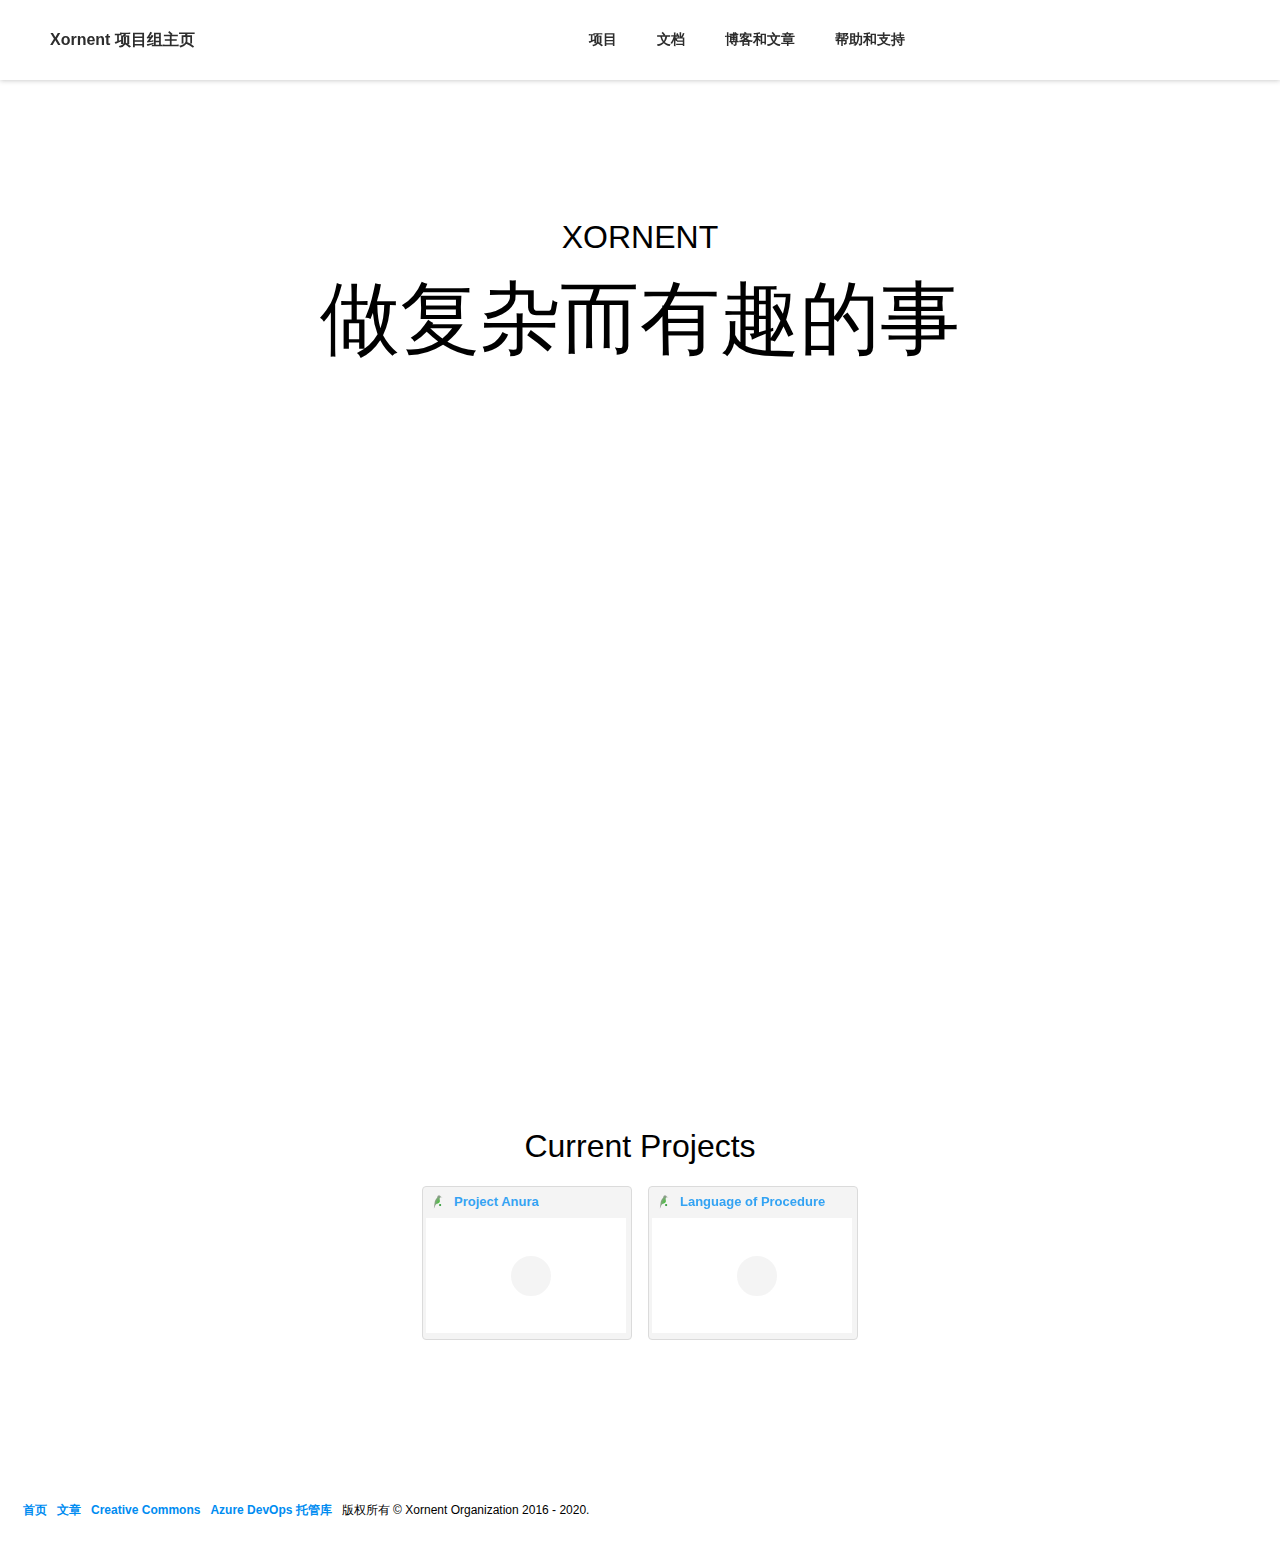
==== commit 5119d779: "small change on behavior" ====
--- a/index.html
+++ b/index.html
@@ -15,7 +15,7 @@
   <script src="js/navigation.js"></script>
 </head>
 
-<body>
+<body onresize = "headlineResize()">
   <div class="header">
     <div class="Gnav-sticky Gnav-active has-subnav">
       <header id="AdobePrimaryNav" class="Gnav-wrapper" role="banner">
@@ -218,7 +218,7 @@
     <!-- The Main Content -->
     <div class="main-title">
       <h1 style="font-size: 2em; padding-top:100px; padding-bottom: 10px;margin-bottom: 0px;">XORNENT</h1>
-      <H1 style="font-size: 5em; padding-top: 0px; margin-top:0px; padding-bottom: 200px;">做复杂而有趣的事</H1>
+      <H1 id="title.main" style="font-size: 5em; padding-top: 0px; margin-top:0px; padding-bottom: 200px;">做复杂而有趣的事</H1>
     </div>
     <div id="most-visited" class="thumb-ntp">
       <h1> Current Projects </h1>
@@ -232,7 +232,7 @@
           <div class="mv-favicon">
             <img src="/images/icon/prevision.ico" title="">
           </div>
-          <div class="mv-title" style="direction: ltr;">Language of Programming Procedure</div>
+          <div class="mv-title" style="direction: ltr;">Language of Procedure</div>
           <div class="mv-thumb failed-img"></div>
         </a>
       </div>
@@ -250,6 +250,13 @@
       </p>
     </div>
   </div>
+
+  <script>
+    function headlineResize(){
+      document.getElementById("title.main").style.paddingBottom = 
+      window.innerHeight - 200;
+    }
+    headlineResize();
+  </script>
 </body>
-
 </html>--- a/css/content.css
+++ b/css/content.css
@@ -46,8 +46,6 @@
     margin-left: 0px;
     margin-right: 0px;
     padding: 15px;
-    width: -webkit-fill-available;
-    width: 100%;
 }
 
 .footer-ctner {
--- a/css/content.css
+++ b/css/content.css
@@ -46,8 +46,6 @@
     margin-left: 0px;
     margin-right: 0px;
     padding: 15px;
-    width: -webkit-fill-available;
-    width: 100%;
 }
 
 .footer-ctner {
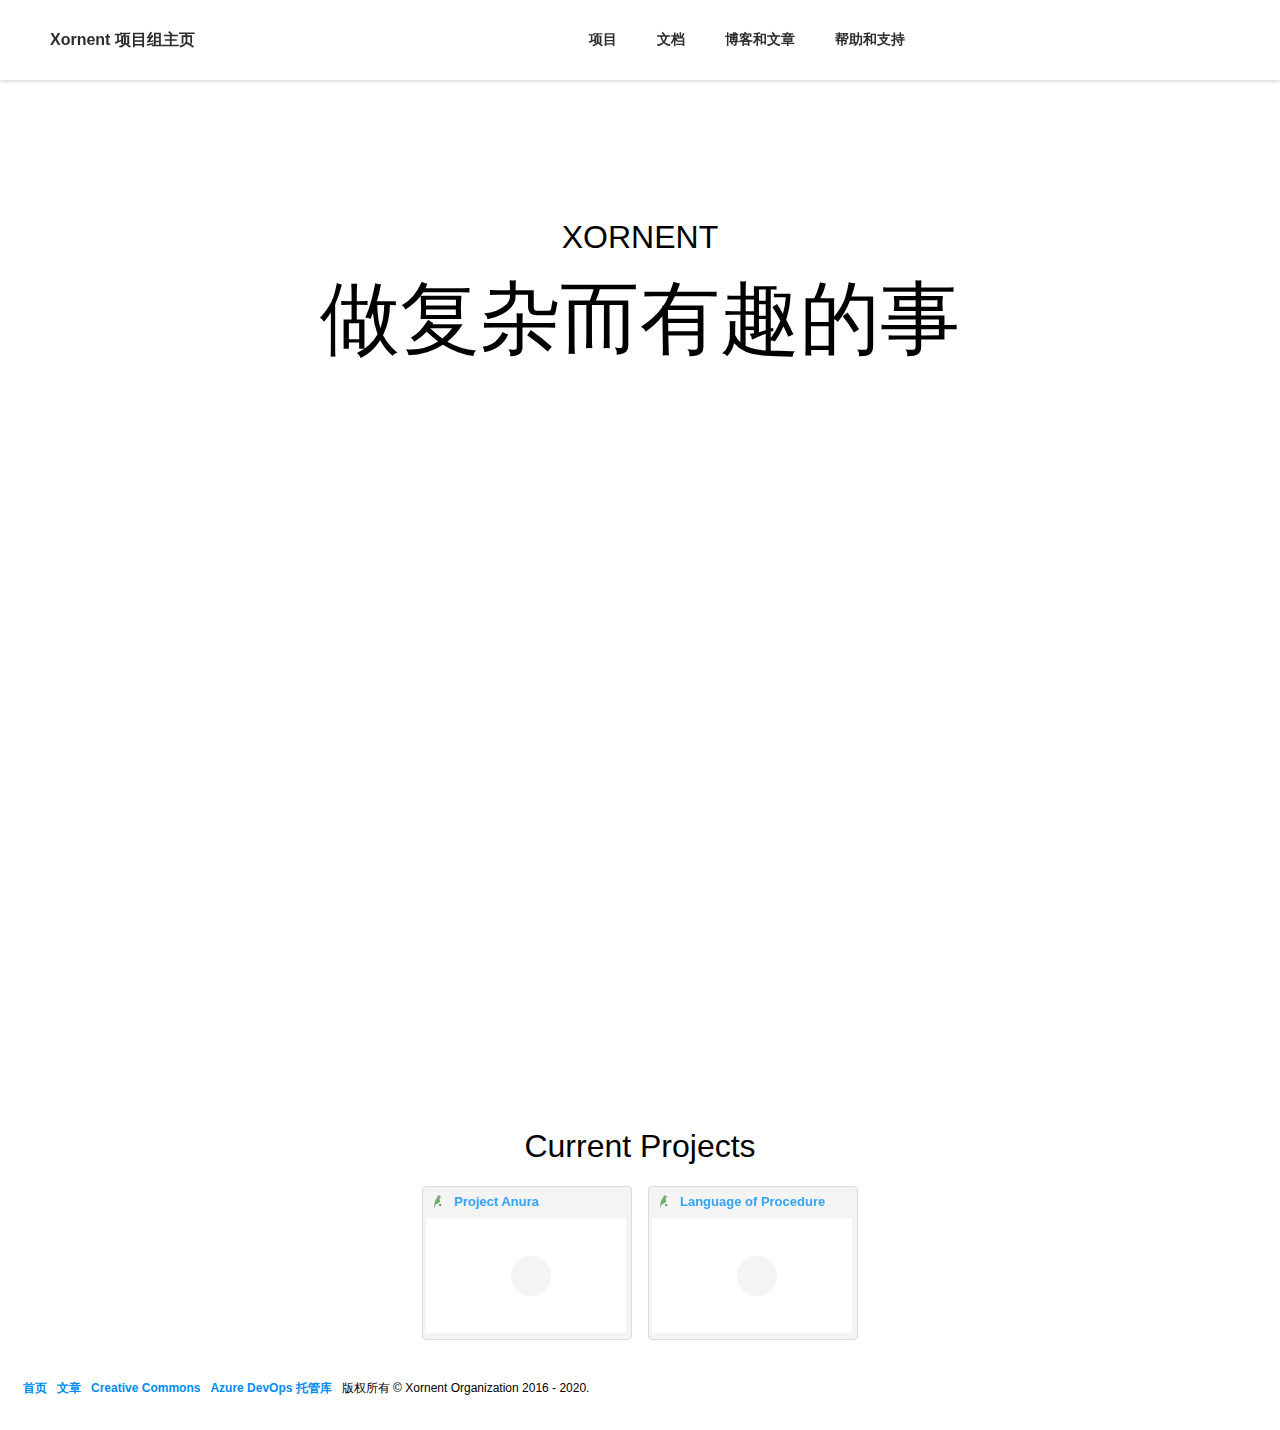
==== commit 7c593a49: "sizing" ====
--- a/index.html
+++ b/index.html
@@ -13,6 +13,12 @@
   <link rel="stylesheet" href="css/content.css" />
   <link rel="stylesheet" href="css/tile.css" />
   <script src="js/navigation.js"></script>
+  <style>
+    @font-face {
+        font-family: "PingFang SC";
+        src: url("./font/pf-regular.woff");
+    }
+  </style>
 </head>
 
 <body onresize = "headlineResize()">
--- a/css/content.css
+++ b/css/content.css
@@ -1,5 +1,10 @@
+@font-face {
+    font-family: "PingFang SC";
+    src: url("../font/PingFang\ Regular.ttf");
+}
+
 body {
-    font-family: "PingFang SC", "Gotham", "Microsoft YaHei UI", "????", "Microsoft Sans Serif", sans-serif;
+    font-family: "PingFang SC", sans-serif;
 }
 
 .desc-nav {
--- a/css/content.css
+++ b/css/content.css
@@ -1,5 +1,10 @@
+@font-face {
+    font-family: "PingFang SC";
+    src: url("../font/PingFang\ Regular.ttf");
+}
+
 body {
-    font-family: "PingFang SC", "Gotham", "Microsoft YaHei UI", "????", "Microsoft Sans Serif", sans-serif;
+    font-family: "PingFang SC", sans-serif;
 }
 
 .desc-nav {
--- a/css/tile.css
+++ b/css/tile.css
@@ -1,11 +1,6 @@
 h1 {
     text-align: center;
     font-weight: 300;
-}
-
-.thumb-ntp #mv-tiles, .thumb-ntp .mv-tiles-old {
-    height: calc(146px + 130px);
-    line-height: 146px;
 }
 
 div#mv-tiles {
@@ -21,6 +16,7 @@
     line-height: 100%;
     margin: 0 8px;
     width: 210px;
+    margin-bottom: 20px;
 }
 
 .mv-tile, .mv-empty-tile {
@@ -33,6 +29,7 @@
     position: relative;
     vertical-align: top;
     white-space: nowrap;
+    margin-bottom: 20px;
 }
 
 .mv-tile {
@@ -107,15 +104,7 @@
     text-align: -webkit-auto;
     transition: opacity 1s;
 }
-
-.thumb-ntp #mv-tiles, .thumb-ntp .mv-tiles-old {
-    height: calc(146px + 130px);
-    line-height: 146px;
-}
-
 .icon-ntp #mv-tiles, .icon-ntp .mv-tiles-old {
-    height: calc(2 * 112px);
-    line-height: 112px;
     width: 100%;
 }
 
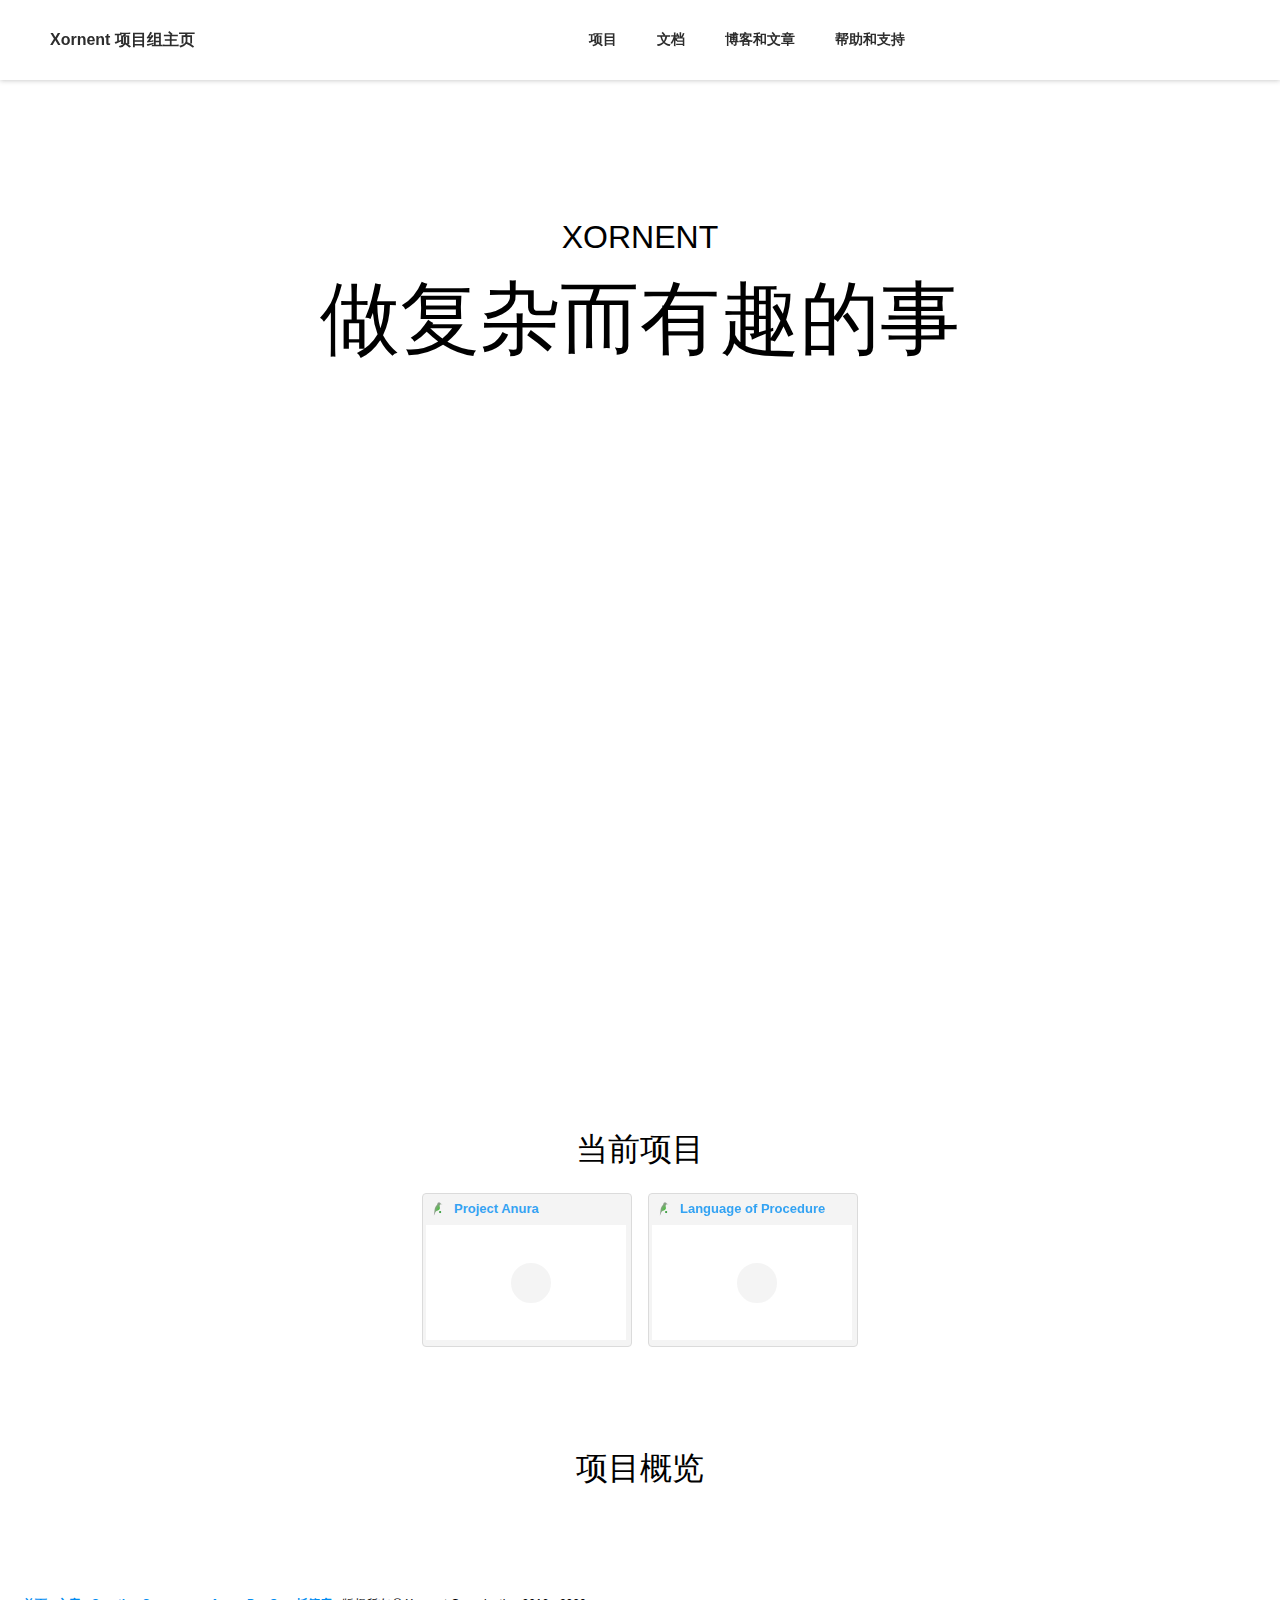
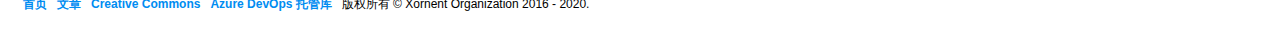
==== commit 807238a0: "placeHold" ====
--- a/index.html
+++ b/index.html
@@ -227,7 +227,7 @@
       <H1 id="title.main" style="font-size: 5em; padding-top: 0px; margin-top:0px; padding-bottom: 200px;">做复杂而有趣的事</H1>
     </div>
     <div id="most-visited" class="thumb-ntp">
-      <h1> Current Projects </h1>
+      <h1> 当前项目 </h1>
       <div id="mv-tiles" style="opacity: 0.8;">
         <a class="mv-tile" data-tid="1" href="http://xornent.github.io/anura/index.html" title="Prevision">
           <div class="mv-favicon"><img src="/images/icon/prevision.ico" title=""></div>
@@ -243,6 +243,16 @@
         </a>
       </div>
     </div>
+
+    <div class="placeHolder"></div>
+
+    <div id="most-visited" class="thumb-ntp">
+      <h1> 项目概览 </h1>
+      <div class="placeHolder"></div>
+    </div>
+
+    <div class="placeHolder">
+    </div>
   </div>
 
   <div onclick="gnav_clearall()">
--- a/css/content.css
+++ b/css/content.css
@@ -1,8 +1,3 @@
-@font-face {
-    font-family: "PingFang SC";
-    src: url("../font/PingFang\ Regular.ttf");
-}
-
 body {
     font-family: "PingFang SC", sans-serif;
 }
@@ -43,6 +38,11 @@
     margin-left: 40px;
     font-style: italic;
     font-weight: 800;
+}
+
+.placeHolder {
+    content:' ';
+    margin:80px;
 }
 
 .footer-nav {
@@ -56,7 +56,7 @@
 .footer-ctner {
     margin-top: 10px;
     margin-left: 0px;
-    margin-bottom: 10px;
+    margin-bottom: 3px;
     color: #000000;
     font-size: 12px;
 }
--- a/css/content.css
+++ b/css/content.css
@@ -1,8 +1,3 @@
-@font-face {
-    font-family: "PingFang SC";
-    src: url("../font/PingFang\ Regular.ttf");
-}
-
 body {
     font-family: "PingFang SC", sans-serif;
 }
@@ -43,6 +38,11 @@
     margin-left: 40px;
     font-style: italic;
     font-weight: 800;
+}
+
+.placeHolder {
+    content:' ';
+    margin:80px;
 }
 
 .footer-nav {
@@ -56,7 +56,7 @@
 .footer-ctner {
     margin-top: 10px;
     margin-left: 0px;
-    margin-bottom: 10px;
+    margin-bottom: 3px;
     color: #000000;
     font-size: 12px;
 }
--- a/css/tile.css
+++ b/css/tile.css
@@ -131,7 +131,9 @@
     border-radius: 4px;
     height: 154px;
     line-height: 100%;
-    margin: 0 8px;
+    margin-left: 8px;
+    margin-right: 8px;
+    margin-bottom: 20px;
     width: 210px;
 }
 
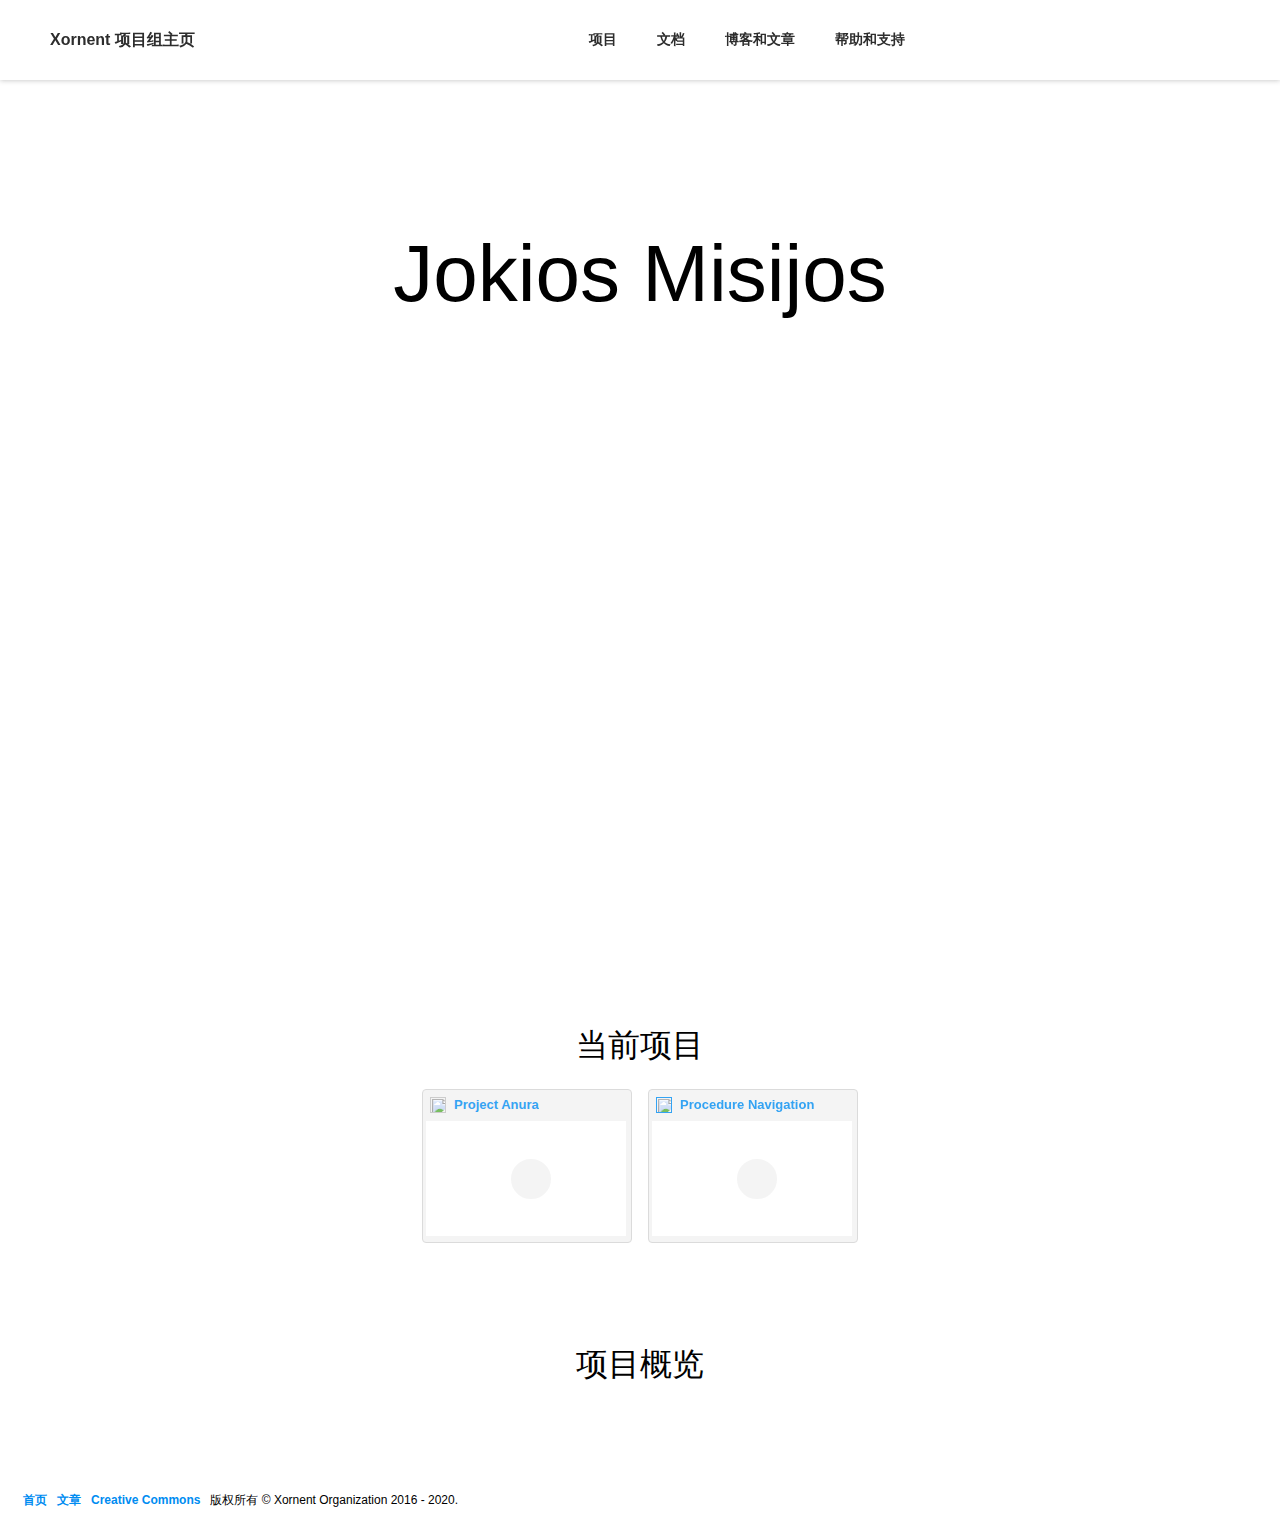
==== commit bc642ab5: "[1.6.2]" ====
--- a/index.html
+++ b/index.html
@@ -13,15 +13,10 @@
   <link rel="stylesheet" href="css/content.css" />
   <link rel="stylesheet" href="css/tile.css" />
   <script src="js/navigation.js"></script>
-  <style>
-    @font-face {
-        font-family: "PingFang SC";
-        src: url("./font/pf-regular.woff");
-    }
-  </style>
+  <link rel="stylesheet" href="page.css" />
 </head>
 
-<body onresize = "headlineResize()">
+<body onresize = "headlineResize()" onscroll="shrink()" id="body">
   <div class="header">
     <div class="Gnav-sticky Gnav-active has-subnav">
       <header id="AdobePrimaryNav" class="Gnav-wrapper" role="banner">
@@ -41,27 +36,11 @@
               </span>
             </button>
             <div class="Gnav-menu-content">
-              <aside class="SAYT" role="search">
-                <form action="//www.adobe.com/cn/search.html" method="get" class="SAYT-form">
-                  <input type="text" name="q" autocomplete="off" placeholder="搜索" class="SAYT-input" aria-label="搜索"
-                    aria-autocomplete="list" aria-controls="SAYT-results">
-                  <div class="SAYT-icons">
-                    <svg xmlns="http://www.w3.org/2000/svg" viewBox="0 0 24 24" focusable="false">
-                      <path
-                        d="M14 2A8 8 0 0 0 7.4 14.5L2.4 19.4a1.5 1.5 0 0 0 2.1 2.1L9.5 16.6A8 8 0 1 0 14 2Zm0 14.1A6.1 6.1 0 1 1 20.1 10 6.1 6.1 0 0 1 14 16.1Z">
-                      </path>
-                    </svg> <a href="#" tabindex="-1" class="SAYT-close" role="button"></a>
-                  </div>
-                </form>
-                <div class="SAYT-announcements" role="status"></div>
-                <div class="SAYT-results" id="SAYT-results" data-gnav-scrollable="all" role="region">
-                </div>
-              </aside>
               <div class="Gnav-search-curtain"></div>
               <ul class="Gnav-menu" data-gnav-scrollable="mobile">
                 <!--Project-->
-                <li class="Gnav-menu-item has-submenu" id="Globalnav.Creativity_Design">
-                  <a href="#" class="Gnav-menu-label" data-type="item" aria-haspopup="true" aria-expanded="false"
+                <li class="Gnav-menu-item has-submenu">
+                  <a class="Gnav-menu-label" data-type="item" aria-haspopup="true" aria-expanded="false"
                     role="button" onClick="global_nav_click(this)" id="gnav.start">
                     项目
                   </a>
@@ -95,7 +74,7 @@
                 </li>
 
                 <li class="Gnav-menu-item has-submenu" id="Globalnav.Marketing_Analytics">
-                  <a href="#" class="Gnav-menu-label" data-type="item" aria-haspopup="true" aria-expanded="false"
+                  <a class="Gnav-menu-label" data-type="item" aria-haspopup="true" aria-expanded="false"
                     role="button" onClick="global_nav_click(this)" id="gnav.doc">
                     文档
                   </a>
@@ -106,7 +85,7 @@
                       <ul class="Gnav-submenu" data-type="column">
                         <li class="Gnav-submenu-item"
                           id="Globalnav.Creativity_Design.Creative_Cloud_for_.Small_medium_business">
-                          <a href="//xornent.github.com/anura/" class="Gnav-submenu-link" data-type="columnitem"
+                          <a href="//xornent.github.io/anura/" class="Gnav-submenu-link" data-type="columnitem"
                             target="_self">
                             <span class="Gnav-submenu-title">Anura 开发文档</span>
                             <span class="Gnav-submenu-description">介绍和规定 Anura 如何实现，拓展标准；</br> 记录存在的问题和特性</span>
@@ -118,32 +97,32 @@
                     <li class="Gnav-submenu-wrapper">
                       <h5 class="Gnav-submenu-headline">文档：以 Web 技术分类</h5>
                       <ul class="Gnav-submenu" data-type="column">
-                        <a href="//xornent.github.com/anura/" class="Gnav-submenu-link" data-type="columnitem"
+                        <a href="//xornent.github.io/anura/" class="Gnav-submenu-link" data-type="columnitem"
                           target="_self">
                           <span class="Gnav-submenu-title">Cascade Style Sheet</span>
                           <span class="Gnav-submenu-description">实现和渲染层叠样式表</span>
                         </a>
-                        <a href="//xornent.github.com/anura/" class="Gnav-submenu-link" data-type="columnitem" target="_self">
+                        <a href="//xornent.github.io/anura/" class="Gnav-submenu-link" data-type="columnitem" target="_self">
                           <span class="Gnav-submenu-title">ECMA 脚本语言</span>
                           <span class="Gnav-submenu-description">执行 ECMA Script 的细节和优化</span>
                         </a>
-                        <a href="//xornent.github.com/anura/" class="Gnav-submenu-link" data-type="columnitem" target="_self">
+                        <a href="//xornent.github.io/anura/" class="Gnav-submenu-link" data-type="columnitem" target="_self">
                           <span class="Gnav-submenu-title">Anura Web 接口</span>
                           <span class="Gnav-submenu-description">支持的 Web 应用程序接口和实例</span>
                         </a>
-                        <a href="//xornent.github.com/anura/" class="Gnav-submenu-link" data-type="columnitem" target="_self">
+                        <a href="//xornent.github.io/anura/" class="Gnav-submenu-link" data-type="columnitem" target="_self">
                           <span class="Gnav-submenu-title">渲染流程</span>
                           <span class="Gnav-submenu-description">Html 渲染和呈现和布局流程细节</span>
                         </a>
-                        <a href="//xornent.github.com/anura/" class="Gnav-submenu-link" data-type="columnitem" target="_self">
+                        <a href="//xornent.github.io/anura/" class="Gnav-submenu-link" data-type="columnitem" target="_self">
                           <span class="Gnav-submenu-title">性能和计时</span>
                           <span class="Gnav-submenu-description">获取网页，执行网络程序的同步/异步顺序</br>以及总体流程优化</span>
                         </a>
-                        <a href="//xornent.github.com/anura/" class="Gnav-submenu-link" data-type="columnitem" target="_self">
+                        <a href="//xornent.github.io/anura/" class="Gnav-submenu-link" data-type="columnitem" target="_self">
                           <span class="Gnav-submenu-title">硬件引用项目</span>
                           <span class="Gnav-submenu-description">为适配硬件设施，(包括但不限于 BlueTooth, </br> 屏幕方向，游戏手柄，触屏控制等）的支持</span>
                         </a>
-                        <a href="//xornent.github.com/anura/" class="Gnav-submenu-link" data-type="columnitem" target="_self">
+                        <a href="//xornent.github.io/anura/" class="Gnav-submenu-link" data-type="columnitem" target="_self">
                           <span class="Gnav-submenu-title">命令行</span>
                           <span class="Gnav-submenu-description">标准和拓展的调试程序</span>
                         </a>
@@ -154,7 +133,7 @@
                 </li>
 
                 <li class="Gnav-menu-item has-submenu" id="Globalnav.Documents_and_E_Signatures">
-                  <a href="#" class="Gnav-menu-label" data-type="item" aria-haspopup="true" aria-expanded="false"
+                  <a class="Gnav-menu-label" data-type="item" aria-haspopup="true" aria-expanded="false"
                     role="button" onClick="global_nav_click(this)" id="gnav.page">
                     博客和文章
                   </a>
@@ -178,7 +157,7 @@
                 </li>
 
                 <li class="Gnav-menu-item has-submenu" id="Globalnav.Support">
-                  <a href="#" class="Gnav-menu-label" data-type="item" aria-haspopup="true" aria-expanded="false"
+                  <a class="Gnav-menu-label" data-type="item" aria-haspopup="true" aria-expanded="false"
                     role="button" onClick="global_nav_click(this)" id="gnav.tool">
                     帮助和支持
                   </a>
@@ -188,14 +167,14 @@
 
                       <ul class="Gnav-submenu" data-type="column">
                         <li class="Gnav-submenu-item" id="Globalnav.Support.Column0.Help_Center">
-                          <a href="/help/join/#" class="Gnav-submenu-link" data-type="columnitem" target="_self">
+                          <a href="/help/join/" class="Gnav-submenu-link" data-type="columnitem" target="_self">
                             <span class="Gnav-submenu-title">参与项目</span>
                             <span class="Gnav-submenu-description">查看如何拉取项目分支并参与协作</span>
                           </a>
                         </li>
 
                         <li class="Gnav-submenu-item" id="Globalnav.Support.Column0.Community_forums">
-                          <a href="/help/start/#" class="Gnav-submenu-link" data-type="columnitem" target="_self">
+                          <a href="/help/start/" class="Gnav-submenu-link" data-type="columnitem" target="_self">
                             <span class="Gnav-submenu-title">开发者向导</span>
                             <span class="Gnav-submenu-description">开发基于本文中项目的指南</span>
                           </a>
@@ -223,22 +202,26 @@
   <div onclick="gnav_clearall()">
     <!-- The Main Content -->
     <div class="main-title">
-      <h1 style="font-size: 2em; padding-top:100px; padding-bottom: 10px;margin-bottom: 0px;">XORNENT</h1>
-      <H1 id="title.main" style="font-size: 5em; padding-top: 0px; margin-top:0px; padding-bottom: 200px;">做复杂而有趣的事</H1>
+      <h1 style="font-size: 2em; padding-top:210px; padding-bottom: 10px;margin-bottom: 0px;">
+        
+      </h1>
+      <H1 id="title.main" style="font-size: 5em; padding-top: 0px; margin-top:0px; padding-bottom: 200px;">
+        Jokios Misijos
+      </H1>
     </div>
     <div id="most-visited" class="thumb-ntp">
       <h1> 当前项目 </h1>
       <div id="mv-tiles" style="opacity: 0.8;">
-        <a class="mv-tile" data-tid="1" href="http://xornent.github.io/anura/index.html" title="Prevision">
-          <div class="mv-favicon"><img src="/images/icon/prevision.ico" title=""></div>
+        <a class="mv-tile" data-tid="1" href="http://xornent.github.io/anura/index.html" title="Anura">
+          <div class="mv-favicon"><img src="./images/icon/anura-32.png" title=""></div>
           <div class="mv-title" style="direction: ltr;">Project Anura</div>
           <div class="mv-thumb failed-img"></div>
         </a>
-        <a class="mv-tile" data-tid="1" href="http://xornent.github.io/ppl/index.html" title="Prevision">
+        <a class="mv-tile" data-tid="1" href="" title="Prevision">
           <div class="mv-favicon">
-            <img src="/images/icon/prevision.ico" title="">
+            <img src="./images/icon/pnl-32.png" title="">
           </div>
-          <div class="mv-title" style="direction: ltr;">Language of Procedure</div>
+          <div class="mv-title" style="direction: ltr;">Procedure Navigation</div>
           <div class="mv-thumb failed-img"></div>
         </a>
       </div>
@@ -253,15 +236,18 @@
 
     <div class="placeHolder">
     </div>
+    <div class="placeHolder">
+    </div>
+    <div class="placeHolder">
+    </div>
   </div>
 
   <div onclick="gnav_clearall()">
     <div class="footer-nav">
       <p class="footer-ctner">
-        <a href="https://xornent.github.com/">首页</a>&nbsp;&nbsp;
-        <a href="https://xornent.github.com/">文章</a>&nbsp;&nbsp;
-        <a href="https://xornent.github.com/">Creative Commons</a>&nbsp;&nbsp;
-        <a href="https://xornent.github.com/">Azure DevOps 托管库</a>&nbsp;&nbsp;
+        <a href="https://xornent.github.io/">首页</a>&nbsp;&nbsp;
+        <a href="https://xornent.github.io/">文章</a>&nbsp;&nbsp;
+        <a href="https://xornent.github.io/">Creative Commons</a>&nbsp;&nbsp;
         版权所有 &copy; Xornent Organization 2016 - 2020.
       </p>
     </div>
@@ -270,9 +256,18 @@
   <script>
     function headlineResize(){
       document.getElementById("title.main").style.paddingBottom = 
-      window.innerHeight - 200;
+      window.innerHeight - 250;
     }
     headlineResize();
+
+    function shrink(){
+      var gnv = document.getElementById("AdobePrimaryNav");
+      var bd = document.getElementById("body");
+      var dHeight = 0;
+      if(bd.scrollTop < 90) dHeight = (bd.scrollTop/2);
+      else dHeight = 45;
+      gnv.style.height = 80 - dHeight;
+    }
   </script>
 </body>
 </html>--- a/css/content.css
+++ b/css/content.css
@@ -14,11 +14,6 @@
 
 .hidden {
     display: hidden;
-}
-
-.header {
-    width: 100%;
-    height: 90px;
 }
 
 .sys-document-display {
--- a/css/content.css
+++ b/css/content.css
@@ -14,11 +14,6 @@
 
 .hidden {
     display: hidden;
-}
-
-.header {
-    width: 100%;
-    height: 90px;
 }
 
 .sys-document-display {
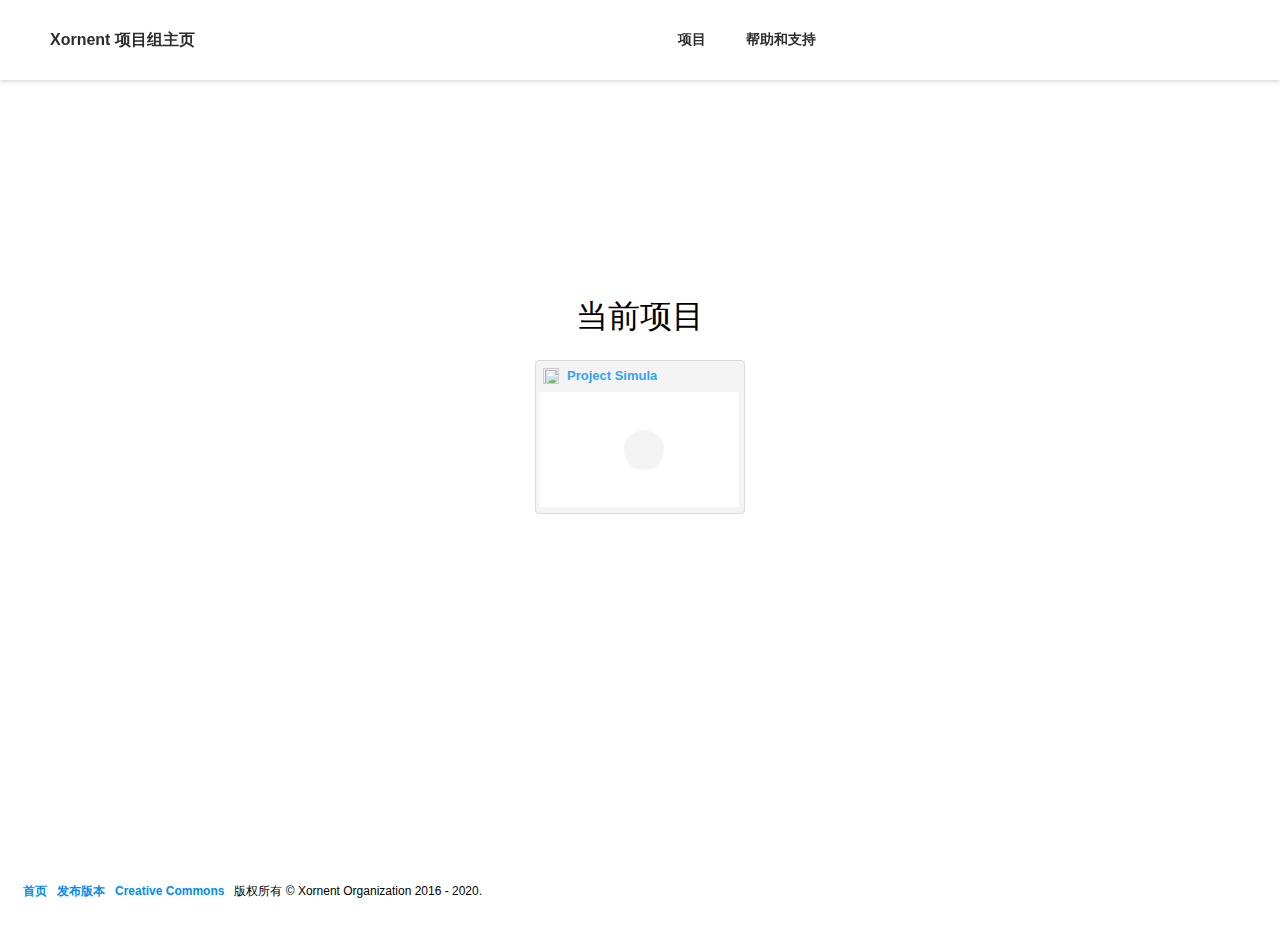
==== commit 1f564174: "[2.0.0] documentation model" ====
--- a/index.html
+++ b/index.html
@@ -1,36 +1,32 @@
-﻿<html class="windows" lang="en">
-
-<head>
+﻿<html class="windows" lang="en"><head>
   <meta charset="utf-8">
   <meta http-equiv="X-UA-Compatible" content="IE=edge,chrome=1">
   <meta http-equiv="content-language" content="zh-cn">
   <meta name="viewport" content="width=device-width, initial-scale=1, maximum-scale=1">
   <title>Xornent (Organization) | 简体中文</title>
 
-  <link rel="stylesheet" href="css/table.css" />
-  <link rel="stylesheet" href="css/content.css" />
-  <link rel="stylesheet" href="css/navigator.css" />
-  <link rel="stylesheet" href="css/content.css" />
-  <link rel="stylesheet" href="css/tile.css" />
+  <link rel="stylesheet" href="css/table.css">
+  <link rel="stylesheet" href="css/content.css">
+  <link rel="stylesheet" href="css/navigator.css">
+  <link rel="stylesheet" href="css/content.css">
+  <link rel="stylesheet" href="css/tile.css">
   <script src="js/navigation.js"></script>
-  <link rel="stylesheet" href="page.css" />
+  <link rel="stylesheet" href="page.css">
 </head>
 
-<body onresize = "headlineResize()" onscroll="shrink()" id="body">
+<body onresize="headlineResize()" onscroll="shrink()" id="body">
   <div class="header">
     <div class="Gnav-sticky Gnav-active has-subnav">
-      <header id="AdobePrimaryNav" class="Gnav-wrapper" role="banner">
+      <header id="AdobePrimaryNav" class="Gnav-wrapper" role="banner" style="height: 80px;">
         <nav class="Gnav" role="navigation">
           <a class="Gnav-logo" href="/#" data-adobe-analytics-linkname="Globalnav:Menu:Adobe">
-            <svg class="Gnav-logo-image" xmlns="http://www.w3.org/2000/svg" width="20" height="17" viewBox="0 0 24 20"
-              focusable="false">
+            <svg class="Gnav-logo-image" xmlns="http://www.w3.org/2000/svg" width="20" height="17" viewBox="0 0 24 20" focusable="false">
               <!-- Add Logo SVG Path -->
             </svg>
             <span class="Gnav-logo-text">Xornent 项目组主页</span>
           </a>
           <div class="Gnav-menu-wrapper">
-            <button class="Gnav-hamburger" aria-expanded="false" aria-haspopup="true" aria-label="导航菜单" tabindex="1"
-              role="button">
+            <button class="Gnav-hamburger" aria-expanded="false" aria-haspopup="true" aria-label="导航菜单" tabindex="1" role="button">
               <span class="Gnav-hamburger-box">
                 <span class="Gnav-hamburger-inner"></span>
               </span>
@@ -40,30 +36,27 @@
               <ul class="Gnav-menu" data-gnav-scrollable="mobile">
                 <!--Project-->
                 <li class="Gnav-menu-item has-submenu">
-                  <a class="Gnav-menu-label" data-type="item" aria-haspopup="true" aria-expanded="false"
-                    role="button" onClick="global_nav_click(this)" id="gnav.start">
+                  <a class="Gnav-menu-label" data-type="item" aria-haspopup="true" aria-expanded="False" role="button" onclick="global_nav_click(this)" id="gnav.start">
                     项目
                   </a>
-                  <ul class="Gnav-submenus" data-type="popup" role="group" data-gnav-scrollable="desktop" id="ul.proj">
+                  <ul class="Gnav-submenus" data-type="popup" role="group" data-gnav-scrollable="desktop" id="ul.proj" style="left: 0px;">
                     <!--Row 1-->
                     <li class="Gnav-submenu-wrapper">
                       <h5 class="Gnav-submenu-headline">看看正在做什么</h5>
                       <ul class="Gnav-submenu" data-type="column">
                         <li class="Gnav-submenu-item" id="Globalnav.Creativity_Design.Creative_Cloud_for_.Everyone">
-                          <a href="//xornent.github.io/#" class="Gnav-submenu-link" data-type="columnitem"
-                            target="_self">
+                          <a href="//xornent.github.io/#" class="Gnav-submenu-link" data-type="columnitem" target="_self">
                             <span class="Gnav-submenu-title">主页</span>
                             <span class="Gnav-submenu-description">
-                              Xornent 项目组主页
+                              Xornent 主页
                             </span>
                           </a>
                         </li>
 
-                        <li class="Gnav-submenu-item"
-                          id="Globalnav.Creativity_Design.Creative_Cloud_for_.Small_medium_business">
-                          <a href="./anura/index.html" class="Gnav-submenu-link" data-type="columnitem" target="_self">
-                            <span class="Gnav-submenu-title">项目 Anura</span>
-                            <span class="Gnav-submenu-description">尝试使用 C# 渲染执行网络应用程序</span>
+                        <li class="Gnav-submenu-item" id="Globalnav.Creativity_Design.Creative_Cloud_for_.Small_medium_business">
+                          <a href="./simula/index.html" class="Gnav-submenu-link" data-type="columnitem" target="_self">
+                            <span class="Gnav-submenu-title">项目 Simula</span>
+                            <span class="Gnav-submenu-description">尝试使用 C# 的脚本执行器</span>
                           </a>
                         </li>
 
@@ -73,95 +66,11 @@
                   </ul>
                 </li>
 
-                <li class="Gnav-menu-item has-submenu" id="Globalnav.Marketing_Analytics">
-                  <a class="Gnav-menu-label" data-type="item" aria-haspopup="true" aria-expanded="false"
-                    role="button" onClick="global_nav_click(this)" id="gnav.doc">
-                    文档
-                  </a>
-                  <ul class="Gnav-submenus" data-type="popup" role="group" data-gnav-scrollable="desktop" id="ul.doc">
-
-                    <li class="Gnav-submenu-wrapper">
-                      <h5 class="Gnav-submenu-headline">项目文档</h5>
-                      <ul class="Gnav-submenu" data-type="column">
-                        <li class="Gnav-submenu-item"
-                          id="Globalnav.Creativity_Design.Creative_Cloud_for_.Small_medium_business">
-                          <a href="//xornent.github.io/anura/" class="Gnav-submenu-link" data-type="columnitem"
-                            target="_self">
-                            <span class="Gnav-submenu-title">Anura 开发文档</span>
-                            <span class="Gnav-submenu-description">介绍和规定 Anura 如何实现，拓展标准；</br> 记录存在的问题和特性</span>
-                          </a>
-                        </li>
-                      </ul>
-                    </li>
-
-                    <li class="Gnav-submenu-wrapper">
-                      <h5 class="Gnav-submenu-headline">文档：以 Web 技术分类</h5>
-                      <ul class="Gnav-submenu" data-type="column">
-                        <a href="//xornent.github.io/anura/" class="Gnav-submenu-link" data-type="columnitem"
-                          target="_self">
-                          <span class="Gnav-submenu-title">Cascade Style Sheet</span>
-                          <span class="Gnav-submenu-description">实现和渲染层叠样式表</span>
-                        </a>
-                        <a href="//xornent.github.io/anura/" class="Gnav-submenu-link" data-type="columnitem" target="_self">
-                          <span class="Gnav-submenu-title">ECMA 脚本语言</span>
-                          <span class="Gnav-submenu-description">执行 ECMA Script 的细节和优化</span>
-                        </a>
-                        <a href="//xornent.github.io/anura/" class="Gnav-submenu-link" data-type="columnitem" target="_self">
-                          <span class="Gnav-submenu-title">Anura Web 接口</span>
-                          <span class="Gnav-submenu-description">支持的 Web 应用程序接口和实例</span>
-                        </a>
-                        <a href="//xornent.github.io/anura/" class="Gnav-submenu-link" data-type="columnitem" target="_self">
-                          <span class="Gnav-submenu-title">渲染流程</span>
-                          <span class="Gnav-submenu-description">Html 渲染和呈现和布局流程细节</span>
-                        </a>
-                        <a href="//xornent.github.io/anura/" class="Gnav-submenu-link" data-type="columnitem" target="_self">
-                          <span class="Gnav-submenu-title">性能和计时</span>
-                          <span class="Gnav-submenu-description">获取网页，执行网络程序的同步/异步顺序</br>以及总体流程优化</span>
-                        </a>
-                        <a href="//xornent.github.io/anura/" class="Gnav-submenu-link" data-type="columnitem" target="_self">
-                          <span class="Gnav-submenu-title">硬件引用项目</span>
-                          <span class="Gnav-submenu-description">为适配硬件设施，(包括但不限于 BlueTooth, </br> 屏幕方向，游戏手柄，触屏控制等）的支持</span>
-                        </a>
-                        <a href="//xornent.github.io/anura/" class="Gnav-submenu-link" data-type="columnitem" target="_self">
-                          <span class="Gnav-submenu-title">命令行</span>
-                          <span class="Gnav-submenu-description">标准和拓展的调试程序</span>
-                        </a>
-                      </ul>
-                    </li>
-
-                  </ul>
-                </li>
-
-                <li class="Gnav-menu-item has-submenu" id="Globalnav.Documents_and_E_Signatures">
-                  <a class="Gnav-menu-label" data-type="item" aria-haspopup="true" aria-expanded="false"
-                    role="button" onClick="global_nav_click(this)" id="gnav.page">
-                    博客和文章
-                  </a>
-                  <ul class="Gnav-submenus" data-type="popup" role="group" data-gnav-scrollable="desktop" id="ul.blog">
-
-                    <li class="Gnav-submenu-wrapper">
-                      <h5 class="Gnav-submenu-headline">固定的文章</h5>
-                      <ul class="Gnav-submenu" data-type="column">
-
-                      </ul>
-                    </li>
-
-                    <li class="Gnav-submenu-wrapper">
-                      <h5 class="Gnav-submenu-headline">其他：按时间顺序排序</h5>
-                      <ul class="Gnav-submenu" data-type="column">
-
-                      </ul>
-                    </li>
-
-                  </ul>
-                </li>
-
                 <li class="Gnav-menu-item has-submenu" id="Globalnav.Support">
-                  <a class="Gnav-menu-label" data-type="item" aria-haspopup="true" aria-expanded="false"
-                    role="button" onClick="global_nav_click(this)" id="gnav.tool">
+                  <a class="Gnav-menu-label" data-type="item" aria-haspopup="true" aria-expanded="False" role="button" onclick="global_nav_click(this)" id="gnav.tool">
                     帮助和支持
                   </a>
-                  <ul class="Gnav-submenus" data-type="popup" data-gnav-scrollable="desktop" id="ul.help">
+                  <ul class="Gnav-submenus" data-type="popup" data-gnav-scrollable="desktop" id="ul.help" style="left: 0px;">
 
                     <li class="Gnav-submenu-wrapper">
 
@@ -181,8 +90,7 @@
                         </li>
 
                         <li class="Gnav-submenu-item" id="Globalnav.Support.Column0.Contact_us">
-                          <a href="#" class="Gnav-submenu-cta is-visible" data-type="columnitem" target="_self"
-                            data-open-jarvis-chat="">
+                          <a href="#" class="Gnav-submenu-cta is-visible" data-type="columnitem" target="_self" data-open-jarvis-chat="">
                             <span class="Gnav-submenu-title">联系我们</span>
                           </a>
                         </li>
@@ -201,54 +109,32 @@
 
   <div onclick="gnav_clearall()">
     <!-- The Main Content -->
-    <div class="main-title">
-      <h1 style="font-size: 2em; padding-top:210px; padding-bottom: 10px;margin-bottom: 0px;">
-        
-      </h1>
-      <H1 id="title.main" style="font-size: 5em; padding-top: 0px; margin-top:0px; padding-bottom: 200px;">
-        Jokios Misijos
-      </H1>
+    <div class="main-title" style="height:30%">
+      
+      
     </div>
     <div id="most-visited" class="thumb-ntp">
       <h1> 当前项目 </h1>
       <div id="mv-tiles" style="opacity: 0.8;">
-        <a class="mv-tile" data-tid="1" href="http://xornent.github.io/anura/index.html" title="Anura">
-          <div class="mv-favicon"><img src="./images/icon/anura-32.png" title=""></div>
-          <div class="mv-title" style="direction: ltr;">Project Anura</div>
+        <a class="mv-tile" data-tid="1" href="./simula/index.html" title="Simula">
+          <div class="mv-favicon"><img src="./images/icon/simula-32.png" title=""></div>
+          <div class="mv-title" style="direction: ltr;">Project Simula</div>
           <div class="mv-thumb failed-img"></div>
         </a>
-        <a class="mv-tile" data-tid="1" href="" title="Prevision">
-          <div class="mv-favicon">
-            <img src="./images/icon/pnl-32.png" title="">
-          </div>
-          <div class="mv-title" style="direction: ltr;">Procedure Navigation</div>
-          <div class="mv-thumb failed-img"></div>
-        </a>
+        
       </div>
     </div>
 
-    <div class="placeHolder"></div>
-
-    <div id="most-visited" class="thumb-ntp">
-      <h1> 项目概览 </h1>
-      <div class="placeHolder"></div>
-    </div>
-
-    <div class="placeHolder">
-    </div>
-    <div class="placeHolder">
-    </div>
-    <div class="placeHolder">
-    </div>
+    <div style="height:35%"></div>
   </div>
 
   <div onclick="gnav_clearall()">
     <div class="footer-nav">
       <p class="footer-ctner">
         <a href="https://xornent.github.io/">首页</a>&nbsp;&nbsp;
-        <a href="https://xornent.github.io/">文章</a>&nbsp;&nbsp;
+        <a href="https://xornent.github.io/">发布版本</a>&nbsp;&nbsp;
         <a href="https://xornent.github.io/">Creative Commons</a>&nbsp;&nbsp;
-        版权所有 &copy; Xornent Organization 2016 - 2020.
+        版权所有 © Xornent Organization 2016 - 2020.
       </p>
     </div>
   </div>
@@ -257,6 +143,8 @@
     function headlineResize(){
       document.getElementById("title.main").style.paddingBottom = 
       window.innerHeight - 250;
+      var t1 = document.getElementById("titleMinor");
+      t1.style.paddingTop = ((window.innerHeight)/2)-35;
     }
     headlineResize();
 
@@ -269,5 +157,5 @@
       gnv.style.height = 80 - dHeight;
     }
   </script>
-</body>
-</html>+
+</body></html>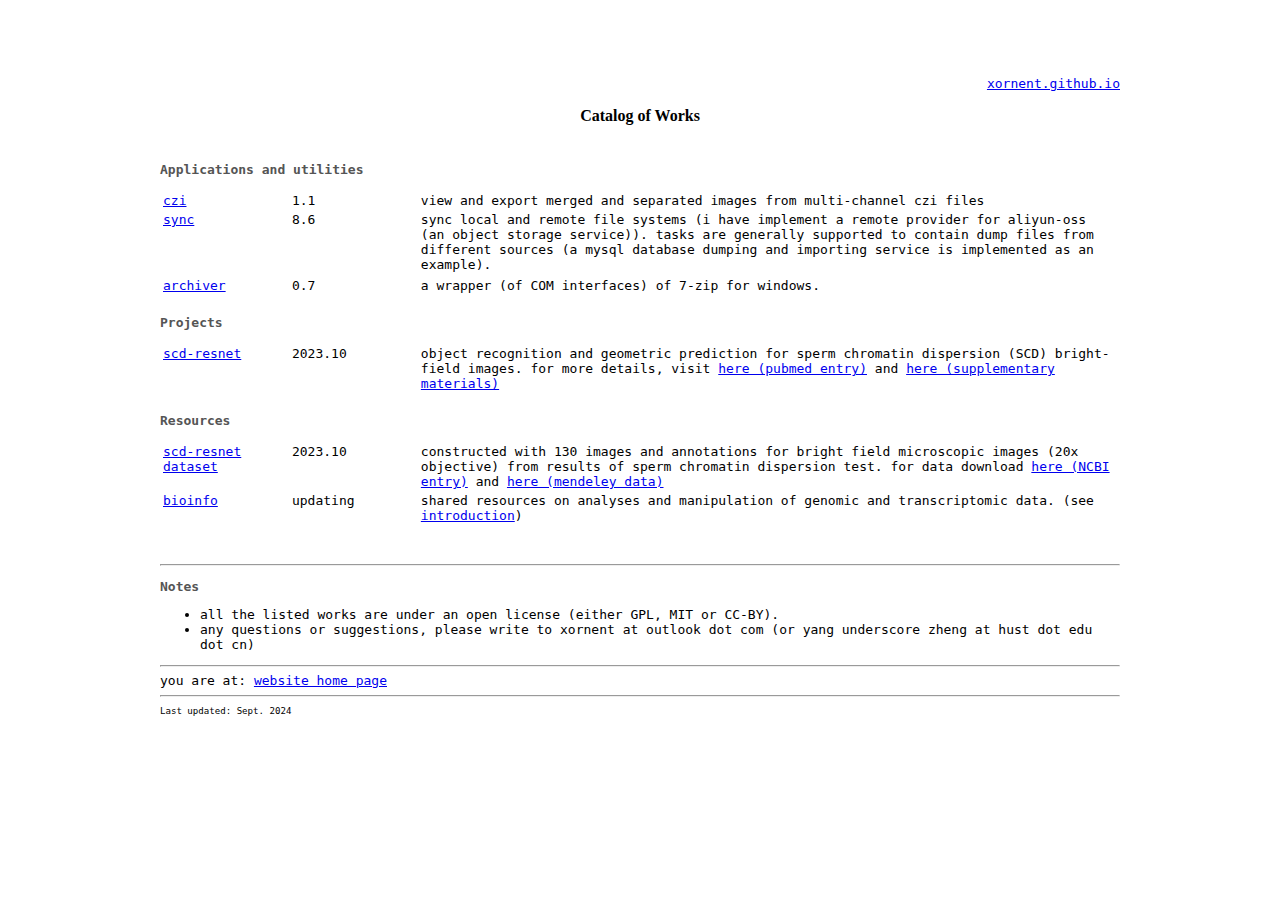
==== commit a1714124: "bioinfo overview" ====
--- a/index.html
+++ b/index.html
@@ -1,161 +1,105 @@
-﻿<html class="windows" lang="en"><head>
+﻿<html lang="en">
+
+<head>
   <meta charset="utf-8">
-  <meta http-equiv="X-UA-Compatible" content="IE=edge,chrome=1">
-  <meta http-equiv="content-language" content="zh-cn">
-  <meta name="viewport" content="width=device-width, initial-scale=1, maximum-scale=1">
-  <title>Xornent (Organization) | 简体中文</title>
-
-  <link rel="stylesheet" href="css/table.css">
-  <link rel="stylesheet" href="css/content.css">
-  <link rel="stylesheet" href="css/navigator.css">
-  <link rel="stylesheet" href="css/content.css">
-  <link rel="stylesheet" href="css/tile.css">
-  <script src="js/navigation.js"></script>
-  <link rel="stylesheet" href="page.css">
+  <meta http-equiv="content-language" content="en-us">
+  <title>yang-z.</title>
+  <link rel="stylesheet" href="css/blank.css">
 </head>
 
-<body onresize="headlineResize()" onscroll="shrink()" id="body">
-  <div class="header">
-    <div class="Gnav-sticky Gnav-active has-subnav">
-      <header id="AdobePrimaryNav" class="Gnav-wrapper" role="banner" style="height: 80px;">
-        <nav class="Gnav" role="navigation">
-          <a class="Gnav-logo" href="/#" data-adobe-analytics-linkname="Globalnav:Menu:Adobe">
-            <svg class="Gnav-logo-image" xmlns="http://www.w3.org/2000/svg" width="20" height="17" viewBox="0 0 24 20" focusable="false">
-              <!-- Add Logo SVG Path -->
-            </svg>
-            <span class="Gnav-logo-text">Xornent 项目组主页</span>
-          </a>
-          <div class="Gnav-menu-wrapper">
-            <button class="Gnav-hamburger" aria-expanded="false" aria-haspopup="true" aria-label="导航菜单" tabindex="1" role="button">
-              <span class="Gnav-hamburger-box">
-                <span class="Gnav-hamburger-inner"></span>
-              </span>
-            </button>
-            <div class="Gnav-menu-content">
-              <div class="Gnav-search-curtain"></div>
-              <ul class="Gnav-menu" data-gnav-scrollable="mobile">
-                <!--Project-->
-                <li class="Gnav-menu-item has-submenu">
-                  <a class="Gnav-menu-label" data-type="item" aria-haspopup="true" aria-expanded="False" role="button" onclick="global_nav_click(this)" id="gnav.start">
-                    项目
-                  </a>
-                  <ul class="Gnav-submenus" data-type="popup" role="group" data-gnav-scrollable="desktop" id="ul.proj" style="left: 0px;">
-                    <!--Row 1-->
-                    <li class="Gnav-submenu-wrapper">
-                      <h5 class="Gnav-submenu-headline">看看正在做什么</h5>
-                      <ul class="Gnav-submenu" data-type="column">
-                        <li class="Gnav-submenu-item" id="Globalnav.Creativity_Design.Creative_Cloud_for_.Everyone">
-                          <a href="//xornent.github.io/#" class="Gnav-submenu-link" data-type="columnitem" target="_self">
-                            <span class="Gnav-submenu-title">主页</span>
-                            <span class="Gnav-submenu-description">
-                              Xornent 主页
-                            </span>
-                          </a>
-                        </li>
+<body>
+  <div align="right">
+    <a href="https://xornent.github.io">xornent.github.io</a> 
+  </div>
+  <p class="title" style="margin-bottom: 1cm;">Catalog of Works</p>
 
-                        <li class="Gnav-submenu-item" id="Globalnav.Creativity_Design.Creative_Cloud_for_.Small_medium_business">
-                          <a href="./simula/index.html" class="Gnav-submenu-link" data-type="columnitem" target="_self">
-                            <span class="Gnav-submenu-title">项目 Simula</span>
-                            <span class="Gnav-submenu-description">尝试使用 C# 的脚本执行器</span>
-                          </a>
-                        </li>
+  <p class="caption" style="margin-top: 0.5cm;">Applications and utilities</p>
+  <table>
+    <tr>
+      <td style="width: 10%"><a href="https://github.com/Xornent/czi">
+        czi</a></td>
+      <td style="width: 10%">1.1</td>
+      <td style="width: 55%">
+        view and export merged and separated images from multi-channel czi files
+      </td>
+    </tr>
+    <tr>
+      <td style="width: 10%"><a href="https://github.com/Xornent/sync">
+        sync</a></td>
+      <td style="width: 10%">8.6</td>
+      <td style="width: 55%">
+        sync local and remote file systems (i have implement a remote provider
+        for aliyun-oss (an object storage service)). tasks are generally
+        supported to contain dump files from different sources (a mysql database
+        dumping and importing service is implemented as an example).
+      </td>
+    </tr>
+    <tr></tr>
+      <td style="width: 10%"><a href="https://github.com/Xornent/archiver">
+        archiver</a></td>
+      <td style="width: 10%">0.7</td>
+      <td style="width: 55%">
+        a wrapper (of COM interfaces) of 7-zip for windows.
+      </td>
+    </tr>
+  </table>
 
-                      </ul>
-                    </li>
+  <p class="caption" style="margin-top: 0.5cm;">Projects</p>
+  <table>
+    <tr>
+      <td style="width: 10%"><a href="https://github.com/Xornent/scd-resnet">
+        scd-resnet</a></td>
+      <td style="width: 10%">2023.10</td>
+      <td style="width: 55%">
+        object recognition and geometric prediction for sperm chromatin
+        dispersion (SCD) bright-field images. for more details, visit
+        <a href="https://pubmed.ncbi.nlm.nih.gov/38044817/">here (pubmed entry)</a> and
+        <a href="https://doi.org/10.1039/D3AN01616A">here (supplementary materials)</a>
+      </td>
+    </tr>
+  </table>
 
-                  </ul>
-                </li>
+  <p class="caption" style="margin-top: 0.5cm;">Resources</p>
+  <table>
+    <tr>
+      <td style="width: 10%"><a href="https://github.com/Xornent/scd-resnet">
+        scd-resnet dataset</a></td>
+      <td style="width: 10%">2023.10</td>
+      <td style="width: 55%">
+        constructed with 130 images and annotations for bright field microscopic
+        images (20x objective) from results of sperm chromatin dispersion test.
+        for data download
+        <a href="https://data.niaid.nih.gov/resources?id=mendeley_p3ntt2z294">here (NCBI entry)</a> and
+        <a href="https://data.mendeley.com/datasets/p3ntt2z294/1">here (mendeley data)</a>
+      </td>
+    </tr>
+    <tr>
+      <td style="width: 10%"><a href="https://github.com/Xornent/bioinfo">
+        bioinfo</a></td>
+      <td style="width: 10%">updating</td>
+      <td style="width: 55%">
+        shared resources on analyses and manipulation of genomic and
+        transcriptomic data. (see <a href="docs/bioinfo/overview.html">introduction</a>)
+      </td>
+    </tr>
+  </table>
 
-                <li class="Gnav-menu-item has-submenu" id="Globalnav.Support">
-                  <a class="Gnav-menu-label" data-type="item" aria-haspopup="true" aria-expanded="False" role="button" onclick="global_nav_click(this)" id="gnav.tool">
-                    帮助和支持
-                  </a>
-                  <ul class="Gnav-submenus" data-type="popup" data-gnav-scrollable="desktop" id="ul.help" style="left: 0px;">
+  <hr style="margin-top: 1cm;">
+  <p class="caption">Notes</p>
+  <ul>
+    <li>all the listed works are under an open license (either GPL, MIT or CC-BY).</li>
+    <li>
+      any questions or suggestions, please write to xornent at outlook dot com
+      (or yang underscore zheng at hust dot edu dot cn)
+    </li>
+  </ul>
+  <hr>
+  <div>
+    you are at: <a href="/#">website home page</a>
+  </div>
+  <hr>
 
-                    <li class="Gnav-submenu-wrapper">
+  <p class="small">Last updated: Sept. 2024</p>
+</body> 
 
-                      <ul class="Gnav-submenu" data-type="column">
-                        <li class="Gnav-submenu-item" id="Globalnav.Support.Column0.Help_Center">
-                          <a href="/help/join/" class="Gnav-submenu-link" data-type="columnitem" target="_self">
-                            <span class="Gnav-submenu-title">参与项目</span>
-                            <span class="Gnav-submenu-description">查看如何拉取项目分支并参与协作</span>
-                          </a>
-                        </li>
-
-                        <li class="Gnav-submenu-item" id="Globalnav.Support.Column0.Community_forums">
-                          <a href="/help/start/" class="Gnav-submenu-link" data-type="columnitem" target="_self">
-                            <span class="Gnav-submenu-title">开发者向导</span>
-                            <span class="Gnav-submenu-description">开发基于本文中项目的指南</span>
-                          </a>
-                        </li>
-
-                        <li class="Gnav-submenu-item" id="Globalnav.Support.Column0.Contact_us">
-                          <a href="#" class="Gnav-submenu-cta is-visible" data-type="columnitem" target="_self" data-open-jarvis-chat="">
-                            <span class="Gnav-submenu-title">联系我们</span>
-                          </a>
-                        </li>
-                      </ul>
-                    </li>
-
-                  </ul>
-                </li>
-              </ul>
-            </div>
-          </div>
-        </nav>
-      </header>
-    </div>
-  </div>
-
-  <div onclick="gnav_clearall()">
-    <!-- The Main Content -->
-    <div class="main-title" style="height:30%">
-      
-      
-    </div>
-    <div id="most-visited" class="thumb-ntp">
-      <h1> 当前项目 </h1>
-      <div id="mv-tiles" style="opacity: 0.8;">
-        <a class="mv-tile" data-tid="1" href="./simula/index.html" title="Simula">
-          <div class="mv-favicon"><img src="./images/icon/simula-32.png" title=""></div>
-          <div class="mv-title" style="direction: ltr;">Project Simula</div>
-          <div class="mv-thumb failed-img"></div>
-        </a>
-        
-      </div>
-    </div>
-
-    <div style="height:35%"></div>
-  </div>
-
-  <div onclick="gnav_clearall()">
-    <div class="footer-nav">
-      <p class="footer-ctner">
-        <a href="https://xornent.github.io/">首页</a>&nbsp;&nbsp;
-        <a href="https://xornent.github.io/">发布版本</a>&nbsp;&nbsp;
-        <a href="https://xornent.github.io/">Creative Commons</a>&nbsp;&nbsp;
-        版权所有 © Xornent Organization 2016 - 2020.
-      </p>
-    </div>
-  </div>
-
-  <script>
-    function headlineResize(){
-      document.getElementById("title.main").style.paddingBottom = 
-      window.innerHeight - 250;
-      var t1 = document.getElementById("titleMinor");
-      t1.style.paddingTop = ((window.innerHeight)/2)-35;
-    }
-    headlineResize();
-
-    function shrink(){
-      var gnv = document.getElementById("AdobePrimaryNav");
-      var bd = document.getElementById("body");
-      var dHeight = 0;
-      if(bd.scrollTop < 90) dHeight = (bd.scrollTop/2);
-      else dHeight = 45;
-      gnv.style.height = 80 - dHeight;
-    }
-  </script>
-
-</body></html>+</html>--- a/css/blank.css
+++ b/css/blank.css
@@ -0,0 +1,46 @@
+
+body {
+    width: 75%;
+    margin-left: 12.5%;
+    margin-top: 2cm;
+    margin-bottom: 2cm;
+
+    font-family: monospace;
+    font-size: 100%;
+}
+
+.title {
+    text-align: center;
+    font-family: serif;
+    font-weight: bold;
+    font-size: 1em;
+}
+
+.caption {
+    text-align: left;
+    font-weight: bold;
+    color: #555;
+    font-size: 1em;
+}
+
+.text {
+    text-align: left;
+    font-weight: normal;
+    color: black;
+    font-size: 1em;
+}
+
+.small {
+    text-align: left;
+    font-weight: normal;
+    color: black;
+    font-size: 0.7em;
+}
+
+td {
+    vertical-align: top;
+}
+
+table {
+    font-size: 100%;
+}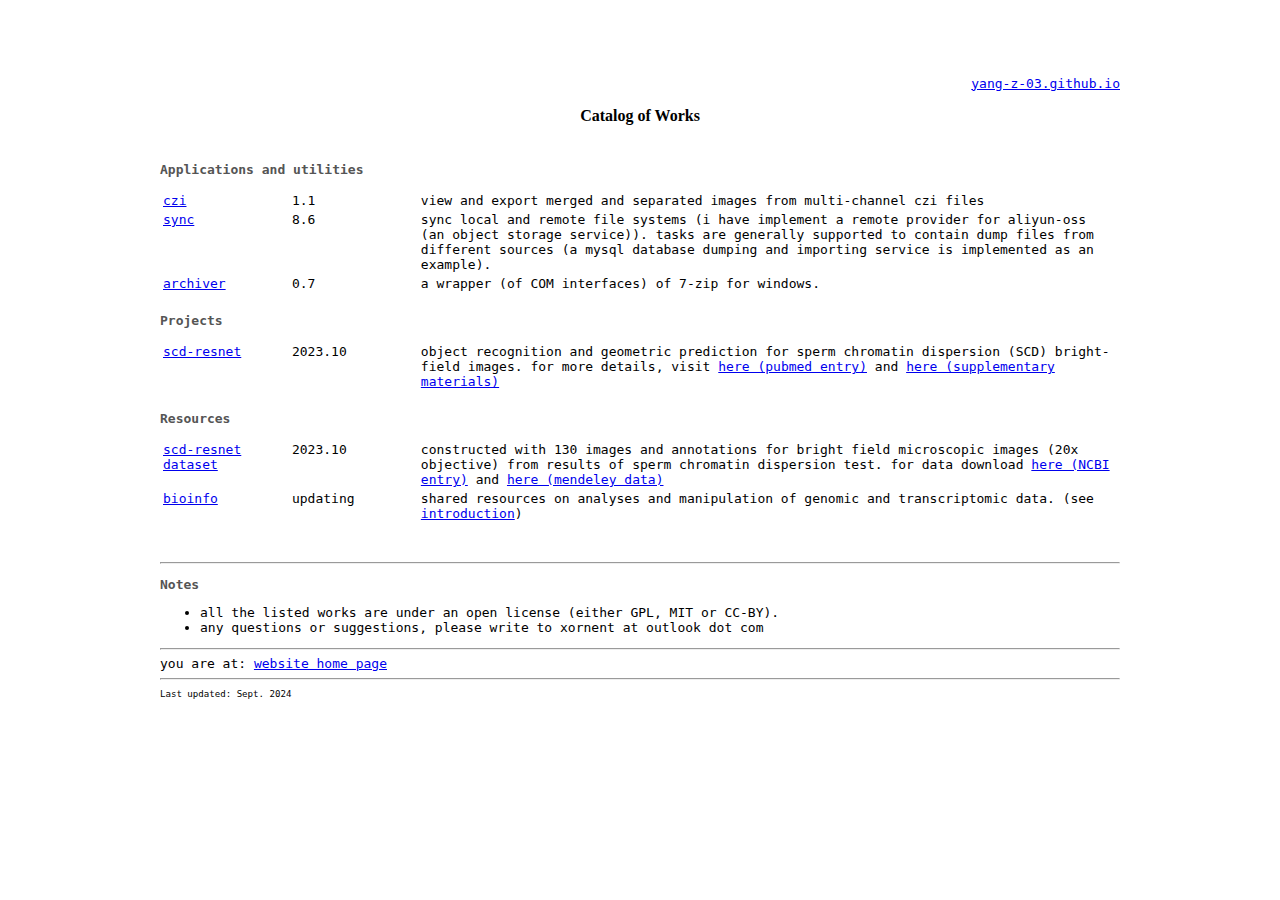
==== commit 6ba2f182: "update names" ====
--- a/index.html
+++ b/index.html
@@ -1,4 +1,5 @@
-﻿<html lang="en">
+﻿<!DOCTYPE html>
+<html lang="en">
 
 <head>
   <meta charset="utf-8">
@@ -9,14 +10,14 @@
 
 <body>
   <div align="right">
-    <a href="https://xornent.github.io">xornent.github.io</a> 
+    <a href="https://yang-z-03.github.io">yang-z-03.github.io</a> 
   </div>
   <p class="title" style="margin-bottom: 1cm;">Catalog of Works</p>
 
   <p class="caption" style="margin-top: 0.5cm;">Applications and utilities</p>
   <table>
     <tr>
-      <td style="width: 10%"><a href="https://github.com/Xornent/czi">
+      <td style="width: 10%"><a href="https://github.com/yang-z-03/czi">
         czi</a></td>
       <td style="width: 10%">1.1</td>
       <td style="width: 55%">
@@ -24,7 +25,7 @@
       </td>
     </tr>
     <tr>
-      <td style="width: 10%"><a href="https://github.com/Xornent/sync">
+      <td style="width: 10%"><a href="https://github.com/yang-z-03/sync">
         sync</a></td>
       <td style="width: 10%">8.6</td>
       <td style="width: 55%">
@@ -34,8 +35,8 @@
         dumping and importing service is implemented as an example).
       </td>
     </tr>
-    <tr></tr>
-      <td style="width: 10%"><a href="https://github.com/Xornent/archiver">
+    <tr>
+      <td style="width: 10%"><a href="https://github.com/yang-z-03/archiver">
         archiver</a></td>
       <td style="width: 10%">0.7</td>
       <td style="width: 55%">
@@ -47,7 +48,7 @@
   <p class="caption" style="margin-top: 0.5cm;">Projects</p>
   <table>
     <tr>
-      <td style="width: 10%"><a href="https://github.com/Xornent/scd-resnet">
+      <td style="width: 10%"><a href="https://github.com/yang-z-03/scd-resnet">
         scd-resnet</a></td>
       <td style="width: 10%">2023.10</td>
       <td style="width: 55%">
@@ -62,7 +63,7 @@
   <p class="caption" style="margin-top: 0.5cm;">Resources</p>
   <table>
     <tr>
-      <td style="width: 10%"><a href="https://github.com/Xornent/scd-resnet">
+      <td style="width: 10%"><a href="https://github.com/yang-z-03/scd-resnet">
         scd-resnet dataset</a></td>
       <td style="width: 10%">2023.10</td>
       <td style="width: 55%">
@@ -74,7 +75,7 @@
       </td>
     </tr>
     <tr>
-      <td style="width: 10%"><a href="https://github.com/Xornent/bioinfo">
+      <td style="width: 10%"><a href="https://github.com/yang-z-03/bioinfo">
         bioinfo</a></td>
       <td style="width: 10%">updating</td>
       <td style="width: 55%">
@@ -88,10 +89,7 @@
   <p class="caption">Notes</p>
   <ul>
     <li>all the listed works are under an open license (either GPL, MIT or CC-BY).</li>
-    <li>
-      any questions or suggestions, please write to xornent at outlook dot com
-      (or yang underscore zheng at hust dot edu dot cn)
-    </li>
+    <li>any questions or suggestions, please write to xornent at outlook dot com</li>
   </ul>
   <hr>
   <div>
